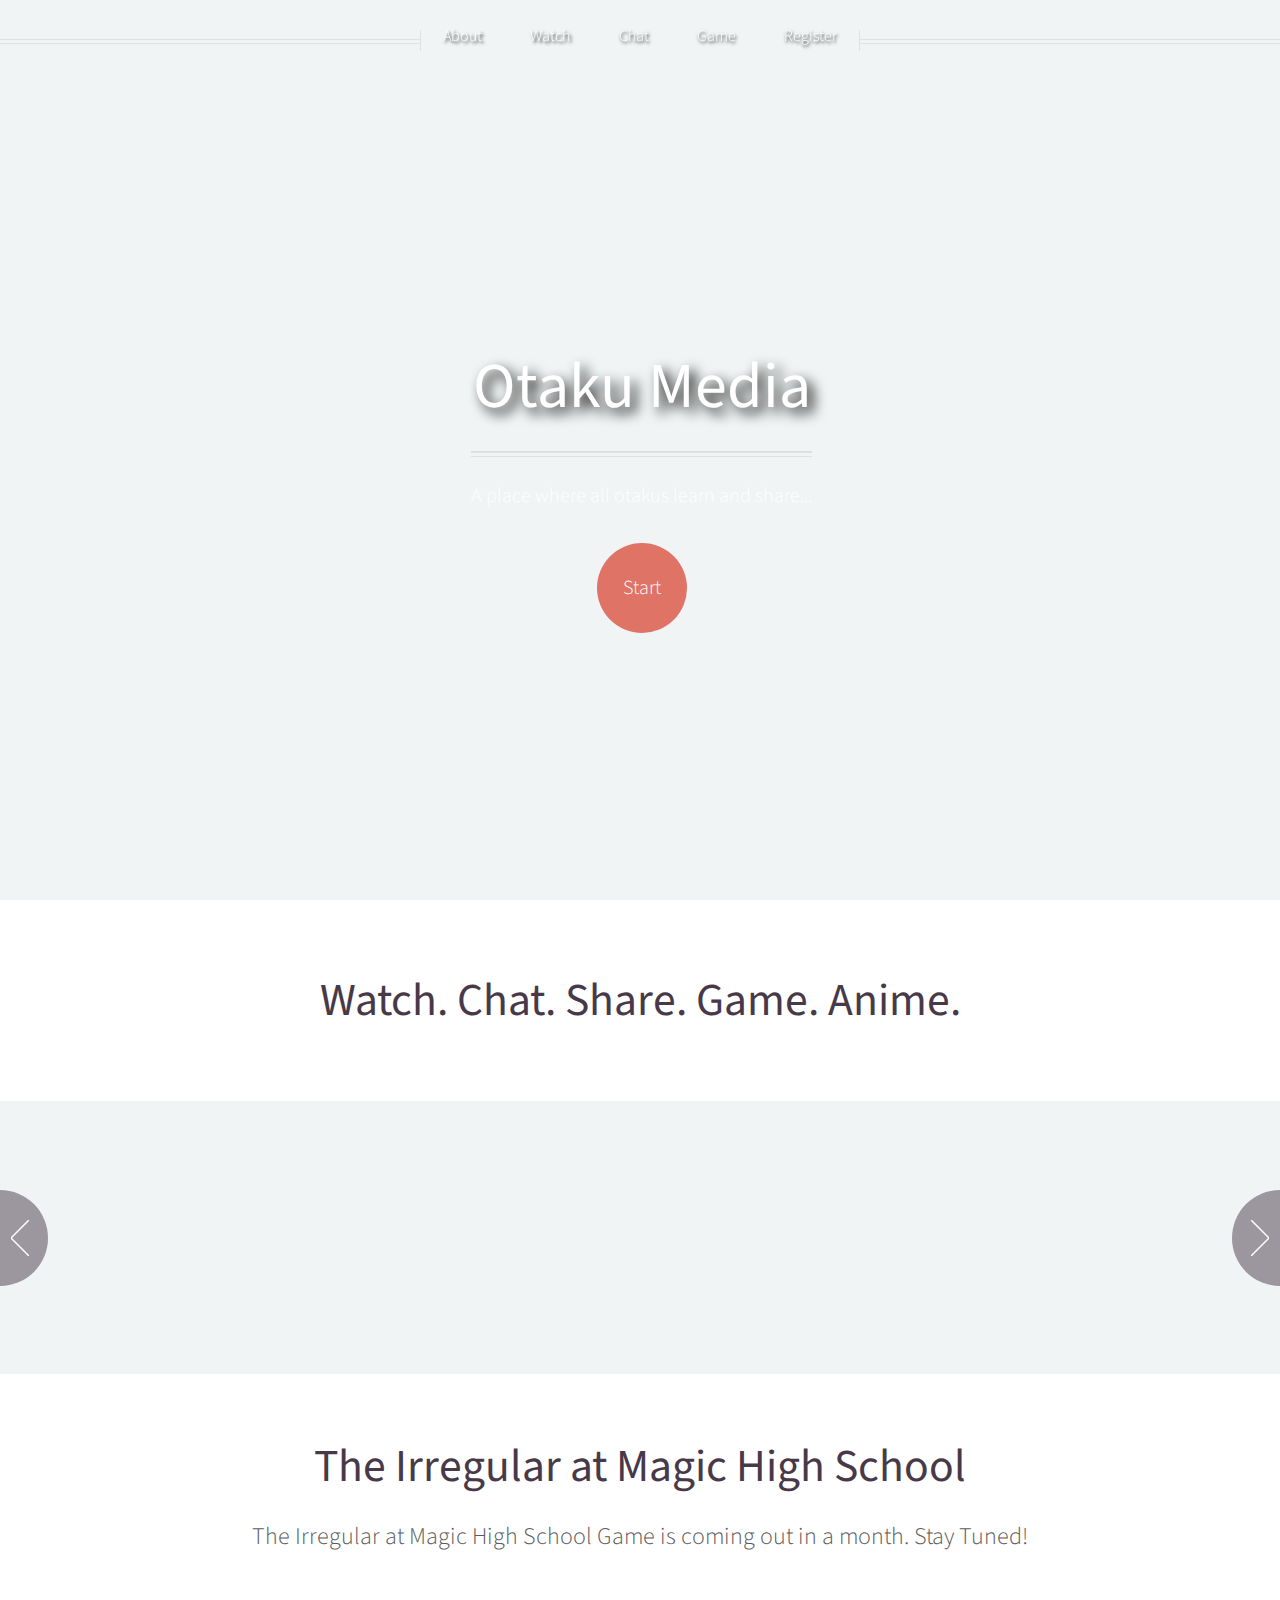
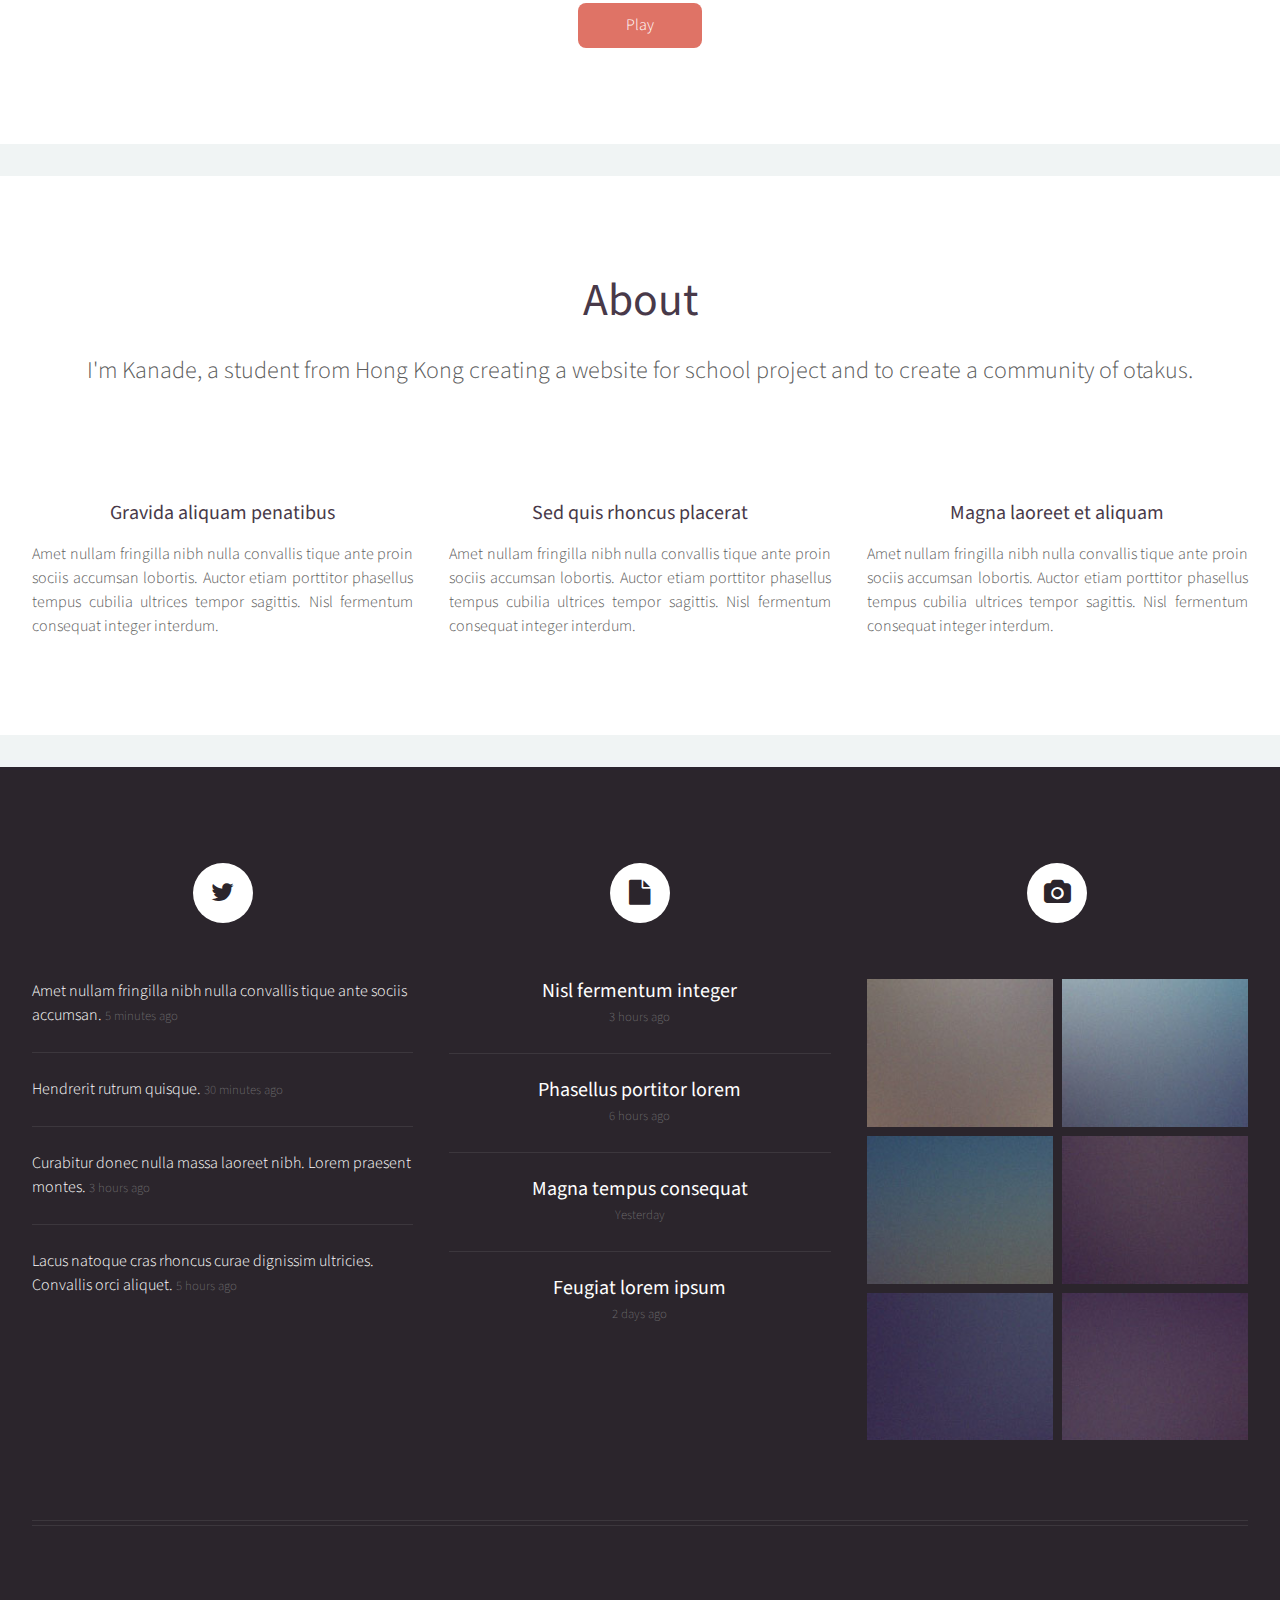
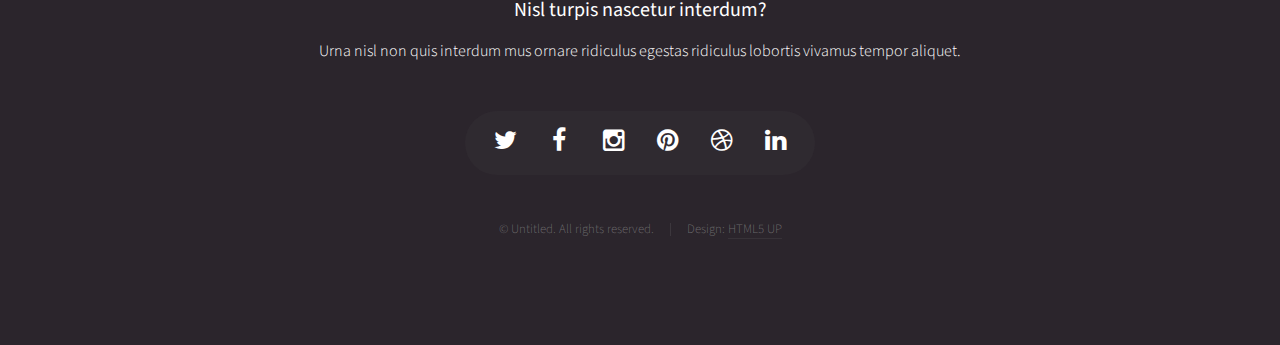
==== index.html @ 38228cf1 "change dropdown errors" ====
<!DOCTYPE HTML>
<!--
	Helios by HTML5 UP
	html5up.net | @n33co
	Free for personal and commercial use under the CCA 3.0 license (html5up.net/license)
-->
<html>
	<head>
		<title>Helios by HTML5 UP</title>
		<meta charset="utf-8" />
		<meta name="viewport" content="width=device-width, initial-scale=1" />
		<!--[if lte IE 8]><script src="assets/js/ie/html5shiv.js"></script><![endif]-->
		<link rel="stylesheet" href="assets/css/main.css" />
		<!--[if lte IE 8]><link rel="stylesheet" href="assets/css/ie8.css" /><![endif]-->
	</head>
	<body class="homepage">
		<div id="page-wrapper">

			<!-- Header -->
				<div id="header">

					<!-- Inner -->
						<div class="inner">
							<header>
								<h1><a href="index.html" id="logo">Otaku Media</a></h1>
								<hr />
								<p>A place where all otakus learn and share...</p>
							</header>
							<footer>
								<a href="#banner" class="button circled scrolly">Start</a>
							</footer>
						</div>

					<!-- Nav -->
						<nav id="nav">
							<ul>
							<li><a href ="Home-sidebar.html">About</a></li>
	
								<li>
									<a href="#">Watch</a>
									<ul>
										<li><a href="#">Action</a></li>
										<li><a href="#">Comedy/Slice of Life</a></li>
										<li><a href="#">Drama</a></li>
										<li><a href="#">Supernatural/Magic</a></li>
										<li><a href="#">Romance</a></li>
										<li>
											<a href="#">Others &hellip;</a>
											<ul>
												<li><a href="#">Mech/Millitary</a></li>
												<li><a href="#">Psychological</a></li>
												<li><a href="#">History</a></li>
											</ul>
										</li>
									</ul>
								</li>

								<li><a href="left-sidebar.html">Chat</a></li>
								<li><a href="right-sidebar.html">Game</a></li>
								<li><a href="no-sidebar.html">Register</a></li>

							</ul>
						</nav>

				</div>

			<!-- Banner -->
				<section id="banner">
					<header>
						<h2>Watch. Chat. Share. Game. Anime</strong>.</h2>
						
					</header>
				</section>

			<!-- Carousel -->
				<section class="carousel">
					<div class="reel">

						<article>
							<a href="#" class="image featured"><img src="http://static.comicvine.com/uploads/original/13/135592/4452075-6656200795-Konac.jpg" alt="" /></a>
							<header>
								<h3><a href="#">Misaka Mikoto</a></h3>
							</header>
							<p>A Misaka Mikoto vs. Kiyama Harumi</p>
						</article>

						<!--<article>
							<a href="#" class="image featured"><img src="images/pic02.jpg" alt="" /></a>
							<header>
								<h3><a href="#">...</a></h3>
							</header>
							<p>Commodo id natoque malesuada sollicitudin elit suscipit magna.</p>
						</article>!-->

						<article>
							<a href="#" class="image featured"><img src="http://nfswallpapers.com/wp-content/uploads/2015/08/Tatsuya-Shiba-Mahouka-Koukou-No-Rettousei-Wallpaper.jpg" alt="" /></a>
							<header>
								<h3><a href="#">Shiba Tatsuya</a></h3>
							</header>
							<p>Shiba Tatsuya vs. Ichijo Masaki Battle </p>
						</article>

						<article>
							<a href="#" class="image featured"><img src="http://img00.deviantart.net/5b09/i/2014/120/e/5/sora_no_game_no_life_wallpaper_by_reviathestarf-d7gmo58.png" alt="" /></a>
							<header>
								<h3><a href="#">Sora - No Game No Life </a></h3>
							</header>
							<p> No Game No Life Simulation </p>
						</article>

						<article>
							<a href="#" class="image featured"><img src="https://leafinmilo.files.wordpress.com/2015/03/10365504_1508378096044829_5306010420981829091_o.jpg" alt="" /></a>
							<header>
								<h3><a href="#">Shigatsu Wa Kimi No Uso</a></h3>
							</header>
							<p>Listen to the performances of Arima Kousei, Emi Igawa, Takeshi Aiza, and Miyazono Kaori. Enjoy!</p>
						</article>

						<article>
							<a href="#" class="http://modernwarnegro.com/wp-content/uploads/2015/01/problem_children_are_coming_from_another_world_aren_t_they_1.jpg" alt="" /></a>
							<header>
								<h3><a href="#">Problem Children Are Coming From Another World. Are They? </a></h3>
							</header>
							<p>Role Play here.</p>
						</article>

						<article>
							<a href="#" class="image featured"><img src="http://vignette1.wikia.nocookie.net/speciala/images/6/64/S.A.jpg/revision/latest?cb=20130415051256" alt="" /></a>
							<header>
								<h3><a href="#">Special A</a></h3>
							</header>
							<p>Special A Trivia, see who's in Special A!</p>
						</article>

						<article>
							<a href="#" class="image featured"><img src="http://currentdigitalmag.com/wp-content/uploads/sites/2/2015/09/assassination-classroom-kuro-sensei-dai-houimou-pv.jpg" alt="" /></a>
							<header>
								<h3><a href="#">Assassination Classroom</a></h3>
							</header>
							<p>See if you can assassinate Koro Sensei!</p>
						</article>

						<article>
							<a href="#" class="image featured"><img src="http://www.roadtovr.com/wp-content/uploads/2014/07/sword-art-online-oculus-rift-virtual-reality.jpeg" alt="" /></a>
							<header>
								<h3><a href=Sword Art Online</a></h3>
							</header>
							<p>Sword Art Online Simulation, coming soon!</p>
						</article>

						<article>
							<a href="#" class="image featured"><img src="https://s-media-cache-ak0.pinimg.com/736x/c9/4c/45/c94c45d4f2085ce4af8fcd340022285a.jpg" alt="" /></a>
							<header>
								<h3><a href="#">Charlotte, episode 13 has yet to come.</a></h3>
							</header>
							<p>Need Anime Recommendations?</p>
						</article>

					</div>
				</section>

			<!-- Main -->
				<div class="wrapper style2">

					<article id="main" class="container special">
						<a href="#" class="image featured"><img src="http://fanaru.com/the-irregular-at-magic-high-school/image/47761-the-irregular-at-magic-high-school-the-irregular-at-magic-high-school.jpg" alt="" /></a>
						<header>
							<h2><a href="#">The Irregular at Magic High School</a></h2>
							<p>
								The Irregular at Magic High School Game is coming out in a month. Stay Tuned!
							</p>
						</header>
						<!--img src="..."!-->
						<footer>
							<a href="#" class="button">Play</a>
						</footer>
					</article>

				</div>

			<!-- Features -->
				<div class="wrapper style1">

					<section id="features" class="container special">
						<header>
							<h2>About</h2>
							<p>I'm Kanade, a student from Hong Kong creating a website for school project and to create a community of otakus.</p>
						</header>
						<div class="row">
							<article class="4u 12u(mobile) special">
								<a href="#" class="image featured"><img src="http://static.comicvine.com/uploads/original/11114/111145484/4581943-5169627811-Kanad.jpg" alt="" /></a>
								<header>
									<h3><a href="#">Gravida aliquam penatibus</a></h3>
								</header>
								<p>
									Amet nullam fringilla nibh nulla convallis tique ante proin sociis accumsan lobortis. Auctor etiam
									porttitor phasellus tempus cubilia ultrices tempor sagittis. Nisl fermentum consequat integer interdum.
								</p>
							</article>
							<article class="4u 12u(mobile) special">
								<a href="#" class="image featured"><img src="https://s-media-cache-ak0.pinimg.com/736x/8f/68/19/8f681995843ae82209328f6349dcf86f.jpg" alt="" /></a>
								<header>
									<h3><a href="#">Sed quis rhoncus placerat</a></h3>
								</header>
								<p>
									Amet nullam fringilla nibh nulla convallis tique ante proin sociis accumsan lobortis. Auctor etiam
									porttitor phasellus tempus cubilia ultrices tempor sagittis. Nisl fermentum consequat integer interdum.
								</p>
							</article>
							<article class="4u 12u(mobile) special">
								<a href="#" class="image featured"><img src="http://img12.deviantart.net/c7fd/i/2014/178/f/0/shiro_no_game_no_life_by_orcaleon-d7o7flw.png" alt="" /></a>
								<header>
									<h3><a href="#">Magna laoreet et aliquam</a></h3>
								</header>
								<p>
									Amet nullam fringilla nibh nulla convallis tique ante proin sociis accumsan lobortis. Auctor etiam
									porttitor phasellus tempus cubilia ultrices tempor sagittis. Nisl fermentum consequat integer interdum.
								</p>
							</article>
						</div>
					</section>

				</div>

			<!-- Footer -->
				<div id="footer">
					<div class="container">
						<div class="row">

							<!-- Tweets -->
								<section class="4u 12u(mobile)">
									<header>
										<h2 class="icon fa-twitter circled"><span class="label">Tweets</span></h2>
									</header>
									<ul class="divided">
										<li>
											<article class="tweet">
												Amet nullam fringilla nibh nulla convallis tique ante sociis accumsan.
												<span class="timestamp">5 minutes ago</span>
											</article>
										</li>
										<li>
											<article class="tweet">
												Hendrerit rutrum quisque.
												<span class="timestamp">30 minutes ago</span>
											</article>
										</li>
										<li>
											<article class="tweet">
												Curabitur donec nulla massa laoreet nibh. Lorem praesent montes.
												<span class="timestamp">3 hours ago</span>
											</article>
										</li>
										<li>
											<article class="tweet">
												Lacus natoque cras rhoncus curae dignissim ultricies. Convallis orci aliquet.
												<span class="timestamp">5 hours ago</span>
											</article>
										</li>
									</ul>
								</section>

							<!-- Posts -->
								<section class="4u 12u(mobile)">
									<header>
										<h2 class="icon fa-file circled"><span class="label">Posts</span></h2>
									</header>
									<ul class="divided">
										<li>
											<article class="post stub">
												<header>
													<h3><a href="#">Nisl fermentum integer</a></h3>
												</header>
												<span class="timestamp">3 hours ago</span>
											</article>
										</li>
										<li>
											<article class="post stub">
												<header>
													<h3><a href="#">Phasellus portitor lorem</a></h3>
												</header>
												<span class="timestamp">6 hours ago</span>
											</article>
										</li>
										<li>
											<article class="post stub">
												<header>
													<h3><a href="#">Magna tempus consequat</a></h3>
												</header>
												<span class="timestamp">Yesterday</span>
											</article>
										</li>
										<li>
											<article class="post stub">
												<header>
													<h3><a href="#">Feugiat lorem ipsum</a></h3>
												</header>
												<span class="timestamp">2 days ago</span>
											</article>
										</li>
									</ul>
								</section>

							<!-- Photos -->
								<section class="4u 12u(mobile)">
									<header>
										<h2 class="icon fa-camera circled"><span class="label">Photos</span></h2>
									</header>
									<div class="row 25%">
										<div class="6u">
											<a href="#" class="image fit"><img src="images/pic10.jpg" alt="" /></a>
										</div>
										<div class="6u$">
											<a href="#" class="image fit"><img src="images/pic11.jpg" alt="" /></a>
										</div>
										<div class="6u">
											<a href="#" class="image fit"><img src="images/pic12.jpg" alt="" /></a>
										</div>
										<div class="6u$">
											<a href="#" class="image fit"><img src="images/pic13.jpg" alt="" /></a>
										</div>
										<div class="6u">
											<a href="#" class="image fit"><img src="images/pic14.jpg" alt="" /></a>
										</div>
										<div class="6u$">
											<a href="#" class="image fit"><img src="images/pic15.jpg" alt="" /></a>
										</div>
									</div>
								</section>

						</div>
						<hr />
						<div class="row">
							<div class="12u">

								<!-- Contact -->
									<section class="contact">
										<header>
											<h3>Nisl turpis nascetur interdum?</h3>
										</header>
										<p>Urna nisl non quis interdum mus ornare ridiculus egestas ridiculus lobortis vivamus tempor aliquet.</p>
										<ul class="icons">
											<li><a href="#" class="icon fa-twitter"><span class="label">Twitter</span></a></li>
											<li><a href="#" class="icon fa-facebook"><span class="label">Facebook</span></a></li>
											<li><a href="#" class="icon fa-instagram"><span class="label">Instagram</span></a></li>
											<li><a href="#" class="icon fa-pinterest"><span class="label">Pinterest</span></a></li>
											<li><a href="#" class="icon fa-dribbble"><span class="label">Dribbble</span></a></li>
											<li><a href="#" class="icon fa-linkedin"><span class="label">Linkedin</span></a></li>
										</ul>
									</section>

								<!-- Copyright -->
									<div class="copyright">
										<ul class="menu">
											<li>&copy; Untitled. All rights reserved.</li><li>Design: <a href="http://html5up.net">HTML5 UP</a></li>
										</ul>
									</div>

							</div>

						</div>
					</div>
				</div>

		</div>

		<!-- Scripts -->
			<script src="assets/js/jquery.min.js"></script>
			<script src="assets/js/jquery.dropotron.min.js"></script>
			<script src="assets/js/jquery.scrolly.min.js"></script>
			<script src="assets/js/jquery.onvisible.min.js"></script>
			<script src="assets/js/skel.min.js"></script>
			<script src="assets/js/util.js"></script>
			<!--[if lte IE 8]><script src="assets/js/ie/respond.min.js"></script><![endif]-->
			<script src="assets/js/main.js"></script>

	</body>
</html>
---- assets/css/main.css ----
@import url("http://fonts.googleapis.com/css?family=Source+Sans+Pro:300,300italic,400,400italic,600");
@import url("font-awesome.min.css");

/*
	Helios by HTML5 UP
	html5up.net | @n33co
	Free for personal and commercial use under the CCA 3.0 license (html5up.net/license)
*/

/* Reset */

	html, body, div, span, applet, object, iframe, h1, h2, h3, h4, h5, h6, p, blockquote, pre, a, abbr, acronym, address, big, cite, code, del, dfn, em, img, ins, kbd, q, s, samp, small, strike, strong, sub, sup, tt, var, b, u, i, center, dl, dt, dd, ol, ul, li, fieldset, form, label, legend, table, caption, tbody, tfoot, thead, tr, th, td, article, aside, canvas, details, embed, figure, figcaption, footer, header, hgroup, menu, nav, output, ruby, section, summary, time, mark, audio, video {
		margin: 0;
		padding: 0;
		border: 0;
		font-size: 100%;
		font: inherit;
		vertical-align: baseline;
		}

		p:first-child{
			text-shadow: black 0.1em 0.1em 0.2em;
		}

		h1 {
		color: white; 
		text-shadow: black 0.1em 0.1em 0.2em;
		}

	#banner {
		text-shadow:none;
	}

	article, aside, details, figcaption, figure, footer, header, hgroup, menu, nav, section {
		display: block;
		z-index: 1;
	}

	body {
		line-height: 1;
	}

	ol, ul {
		list-style: none;
	}

	blockquote, q {
		quotes: none;
	}

	blockquote:before, blockquote:after, q:before, q:after {
		content: '';
		content: none;
	}

	table {
		border-collapse: collapse;
		border-spacing: 0;
	}

	body {
		-webkit-text-size-adjust: none;
	}

/* Box Model */

	*, *:before, *:after {
		-moz-box-sizing: border-box;
		-webkit-box-sizing: border-box;
		box-sizing: border-box;
	}

/* Containers */

	.container {
		margin-left: auto;
		margin-right: auto;
	}

	.container.\31 25\25 {
		width: 100%;
		max-width: 1750px;
		min-width: 1400px;
	}

	.container.\37 5\25 {
		width: 1050px;
	}

	.container.\35 0\25 {
		width: 700px;
	}

	.container.\32 5\25 {
		width: 350px;
	}

	.container {
		width: 1400px;
	}

	@media screen and (max-width: 1680px) {

		.container.\31 25\25 {
			width: 100%;
			max-width: 1500px;
			min-width: 1200px;
		}

		.container.\37 5\25 {
			width: 900px;
		}

		.container.\35 0\25 {
			width: 600px;
		}

		.container.\32 5\25 {
			width: 300px;
		}

		.container {
			width: 1200px;
		}

	}

	@media screen and (max-width: 1280px) {

		.container.\31 25\25 {
			width: 100%;
			max-width: 125%;
			min-width: 100%;
		}

		.container.\37 5\25 {
			width: 75%;
		}

		.container.\35 0\25 {
			width: 50%;
		}

		.container.\32 5\25 {
			width: 25%;
		}

		.container {
			width: 100%;
		}

	}

	@media screen and (max-width: 960px) {

		.container.\31 25\25 {
			width: 100%;
			max-width: 125%;
			min-width: 100%;
		}

		.container.\37 5\25 {
			width: 75%;
		}

		.container.\35 0\25 {
			width: 50%;
		}

		.container.\32 5\25 {
			width: 25%;
		}

		.container {
			width: 100%;
		}

	}

	@media screen and (max-width: 840px) {

		.container.\31 25\25 {
			width: 100%;
			max-width: 125%;
			min-width: 100%;
		}

		.container.\37 5\25 {
			width: 75%;
		}

		.container.\35 0\25 {
			width: 50%;
		}

		.container.\32 5\25 {
			width: 25%;
		}

		.container {
			width: 100% !important;
		}

	}

	@media screen and (max-width: 736px) {

		.container.\31 25\25 {
			width: 100%;
			max-width: 125%;
			min-width: 100%;
		}

		.container.\37 5\25 {
			width: 75%;
		}

		.container.\35 0\25 {
			width: 50%;
		}

		.container.\32 5\25 {
			width: 25%;
		}

		.container {
			width: 100% !important;
		}

	}

/* Grid */

	.row {
		border-bottom: solid 1px transparent;
		-moz-box-sizing: border-box;
		-webkit-box-sizing: border-box;
		box-sizing: border-box;
	}

	.row > * {
		float: left;
		-moz-box-sizing: border-box;
		-webkit-box-sizing: border-box;
		box-sizing: border-box;
	}

	.row:after, .row:before {
		content: '';
		display: block;
		clear: both;
		height: 0;
	}

	.row.uniform > * > :first-child {
		margin-top: 0;
	}

	.row.uniform > * > :last-child {
		margin-bottom: 0;
	}

	.row.\30 \25 > * {
		padding: 0px 0 0 0px;
	}

	.row.\30 \25 {
		margin: 0px 0 -1px 0px;
	}

	.row.uniform.\30 \25 > * {
		padding: 0px 0 0 0px;
	}

	.row.uniform.\30 \25 {
		margin: 0px 0 -1px 0px;
	}

	.row > * {
		padding: 48px 0 0 48px;
	}

	.row {
		margin: -48px 0 -1px -48px;
	}

	.row.uniform > * {
		padding: 48px 0 0 48px;
	}

	.row.uniform {
		margin: -48px 0 -1px -48px;
	}

	.row.\32 00\25 > * {
		padding: 96px 0 0 96px;
	}

	.row.\32 00\25 {
		margin: -96px 0 -1px -96px;
	}

	.row.uniform.\32 00\25 > * {
		padding: 96px 0 0 96px;
	}

	.row.uniform.\32 00\25 {
		margin: -96px 0 -1px -96px;
	}

	.row.\31 50\25 > * {
		padding: 72px 0 0 72px;
	}

	.row.\31 50\25 {
		margin: -72px 0 -1px -72px;
	}

	.row.uniform.\31 50\25 > * {
		padding: 72px 0 0 72px;
	}

	.row.uniform.\31 50\25 {
		margin: -72px 0 -1px -72px;
	}

	.row.\35 0\25 > * {
		padding: 24px 0 0 24px;
	}

	.row.\35 0\25 {
		margin: -24px 0 -1px -24px;
	}

	.row.uniform.\35 0\25 > * {
		padding: 24px 0 0 24px;
	}

	.row.uniform.\35 0\25 {
		margin: -24px 0 -1px -24px;
	}

	.row.\32 5\25 > * {
		padding: 12px 0 0 12px;
	}

	.row.\32 5\25 {
		margin: -12px 0 -1px -12px;
	}

	.row.uniform.\32 5\25 > * {
		padding: 12px 0 0 12px;
	}

	.row.uniform.\32 5\25 {
		margin: -12px 0 -1px -12px;
	}

	.\31 2u, .\31 2u\24 {
		width: 100%;
		clear: none;
		margin-left: 0;
	}

	.\31 1u, .\31 1u\24 {
		width: 91.6666666667%;
		clear: none;
		margin-left: 0;
	}

	.\31 0u, .\31 0u\24 {
		width: 83.3333333333%;
		clear: none;
		margin-left: 0;
	}

	.\39 u, .\39 u\24 {
		width: 75%;
		clear: none;
		margin-left: 0;
	}

	.\38 u, .\38 u\24 {
		width: 66.6666666667%;
		clear: none;
		margin-left: 0;
	}

	.\37 u, .\37 u\24 {
		width: 58.3333333333%;
		clear: none;
		margin-left: 0;
	}

	.\36 u, .\36 u\24 {
		width: 50%;
		clear: none;
		margin-left: 0;
	}

	.\35 u, .\35 u\24 {
		width: 41.6666666667%;
		clear: none;
		margin-left: 0;
	}

	.\34 u, .\34 u\24 {
		width: 33.3333333333%;
		clear: none;
		margin-left: 0;
	}

	.\33 u, .\33 u\24 {
		width: 25%;
		clear: none;
		margin-left: 0;
	}

	.\32 u, .\32 u\24 {
		width: 16.6666666667%;
		clear: none;
		margin-left: 0;
	}

	.\31 u, .\31 u\24 {
		width: 8.3333333333%;
		clear: none;
		margin-left: 0;
	}

	.\31 2u\24 + *,
	.\31 1u\24 + *,
	.\31 0u\24 + *,
	.\39 u\24 + *,
	.\38 u\24 + *,
	.\37 u\24 + *,
	.\36 u\24 + *,
	.\35 u\24 + *,
	.\34 u\24 + *,
	.\33 u\24 + *,
	.\32 u\24 + *,
	.\31 u\24 + * {
		clear: left;
	}

	.\-11u {
		margin-left: 91.66667%;
	}

	.\-10u {
		margin-left: 83.33333%;
	}

	.\-9u {
		margin-left: 75%;
	}

	.\-8u {
		margin-left: 66.66667%;
	}

	.\-7u {
		margin-left: 58.33333%;
	}

	.\-6u {
		margin-left: 50%;
	}

	.\-5u {
		margin-left: 41.66667%;
	}

	.\-4u {
		margin-left: 33.33333%;
	}

	.\-3u {
		margin-left: 25%;
	}

	.\-2u {
		margin-left: 16.66667%;
	}

	.\-1u {
		margin-left: 8.33333%;
	}

	@media screen and (max-width: 1680px) {

		.row > * {
			padding: 48px 0 0 48px;
		}

		.row {
			margin: -48px 0 -1px -48px;
		}

		.row.uniform > * {
			padding: 48px 0 0 48px;
		}

		.row.uniform {
			margin: -48px 0 -1px -48px;
		}

		.row.\32 00\25 > * {
			padding: 96px 0 0 96px;
		}

		.row.\32 00\25 {
			margin: -96px 0 -1px -96px;
		}

		.row.uniform.\32 00\25 > * {
			padding: 96px 0 0 96px;
		}

		.row.uniform.\32 00\25 {
			margin: -96px 0 -1px -96px;
		}

		.row.\31 50\25 > * {
			padding: 72px 0 0 72px;
		}

		.row.\31 50\25 {
			margin: -72px 0 -1px -72px;
		}

		.row.uniform.\31 50\25 > * {
			padding: 72px 0 0 72px;
		}

		.row.uniform.\31 50\25 {
			margin: -72px 0 -1px -72px;
		}

		.row.\35 0\25 > * {
			padding: 24px 0 0 24px;
		}

		.row.\35 0\25 {
			margin: -24px 0 -1px -24px;
		}

		.row.uniform.\35 0\25 > * {
			padding: 24px 0 0 24px;
		}

		.row.uniform.\35 0\25 {
			margin: -24px 0 -1px -24px;
		}

		.row.\32 5\25 > * {
			padding: 12px 0 0 12px;
		}

		.row.\32 5\25 {
			margin: -12px 0 -1px -12px;
		}

		.row.uniform.\32 5\25 > * {
			padding: 12px 0 0 12px;
		}

		.row.uniform.\32 5\25 {
			margin: -12px 0 -1px -12px;
		}

		.\31 2u\28wide\29, .\31 2u\24\28wide\29 {
			width: 100%;
			clear: none;
			margin-left: 0;
		}

		.\31 1u\28wide\29, .\31 1u\24\28wide\29 {
			width: 91.6666666667%;
			clear: none;
			margin-left: 0;
		}

		.\31 0u\28wide\29, .\31 0u\24\28wide\29 {
			width: 83.3333333333%;
			clear: none;
			margin-left: 0;
		}

		.\39 u\28wide\29, .\39 u\24\28wide\29 {
			width: 75%;
			clear: none;
			margin-left: 0;
		}

		.\38 u\28wide\29, .\38 u\24\28wide\29 {
			width: 66.6666666667%;
			clear: none;
			margin-left: 0;
		}

		.\37 u\28wide\29, .\37 u\24\28wide\29 {
			width: 58.3333333333%;
			clear: none;
			margin-left: 0;
		}

		.\36 u\28wide\29, .\36 u\24\28wide\29 {
			width: 50%;
			clear: none;
			margin-left: 0;
		}

		.\35 u\28wide\29, .\35 u\24\28wide\29 {
			width: 41.6666666667%;
			clear: none;
			margin-left: 0;
		}

		.\34 u\28wide\29, .\34 u\24\28wide\29 {
			width: 33.3333333333%;
			clear: none;
			margin-left: 0;
		}

		.\33 u\28wide\29, .\33 u\24\28wide\29 {
			width: 25%;
			clear: none;
			margin-left: 0;
		}

		.\32 u\28wide\29, .\32 u\24\28wide\29 {
			width: 16.6666666667%;
			clear: none;
			margin-left: 0;
		}

		.\31 u\28wide\29, .\31 u\24\28wide\29 {
			width: 8.3333333333%;
			clear: none;
			margin-left: 0;
		}

		.\31 2u\24\28wide\29 + *,
		.\31 1u\24\28wide\29 + *,
		.\31 0u\24\28wide\29 + *,
		.\39 u\24\28wide\29 + *,
		.\38 u\24\28wide\29 + *,
		.\37 u\24\28wide\29 + *,
		.\36 u\24\28wide\29 + *,
		.\35 u\24\28wide\29 + *,
		.\34 u\24\28wide\29 + *,
		.\33 u\24\28wide\29 + *,
		.\32 u\24\28wide\29 + *,
		.\31 u\24\28wide\29 + * {
			clear: left;
		}

		.\-11u\28wide\29 {
			margin-left: 91.66667%;
		}

		.\-10u\28wide\29 {
			margin-left: 83.33333%;
		}

		.\-9u\28wide\29 {
			margin-left: 75%;
		}

		.\-8u\28wide\29 {
			margin-left: 66.66667%;
		}

		.\-7u\28wide\29 {
			margin-left: 58.33333%;
		}

		.\-6u\28wide\29 {
			margin-left: 50%;
		}

		.\-5u\28wide\29 {
			margin-left: 41.66667%;
		}

		.\-4u\28wide\29 {
			margin-left: 33.33333%;
		}

		.\-3u\28wide\29 {
			margin-left: 25%;
		}

		.\-2u\28wide\29 {
			margin-left: 16.66667%;
		}

		.\-1u\28wide\29 {
			margin-left: 8.33333%;
		}

	}

	@media screen and (max-width: 1280px) {

		.row > * {
			padding: 36px 0 0 36px;
		}

		.row {
			margin: -36px 0 -1px -36px;
		}

		.row.uniform > * {
			padding: 36px 0 0 36px;
		}

		.row.uniform {
			margin: -36px 0 -1px -36px;
		}

		.row.\32 00\25 > * {
			padding: 72px 0 0 72px;
		}

		.row.\32 00\25 {
			margin: -72px 0 -1px -72px;
		}

		.row.uniform.\32 00\25 > * {
			padding: 72px 0 0 72px;
		}

		.row.uniform.\32 00\25 {
			margin: -72px 0 -1px -72px;
		}

		.row.\31 50\25 > * {
			padding: 54px 0 0 54px;
		}

		.row.\31 50\25 {
			margin: -54px 0 -1px -54px;
		}

		.row.uniform.\31 50\25 > * {
			padding: 54px 0 0 54px;
		}

		.row.uniform.\31 50\25 {
			margin: -54px 0 -1px -54px;
		}

		.row.\35 0\25 > * {
			padding: 18px 0 0 18px;
		}

		.row.\35 0\25 {
			margin: -18px 0 -1px -18px;
		}

		.row.uniform.\35 0\25 > * {
			padding: 18px 0 0 18px;
		}

		.row.uniform.\35 0\25 {
			margin: -18px 0 -1px -18px;
		}

		.row.\32 5\25 > * {
			padding: 9px 0 0 9px;
		}

		.row.\32 5\25 {
			margin: -9px 0 -1px -9px;
		}

		.row.uniform.\32 5\25 > * {
			padding: 9px 0 0 9px;
		}

		.row.uniform.\32 5\25 {
			margin: -9px 0 -1px -9px;
		}

		.\31 2u\28normal\29, .\31 2u\24\28normal\29 {
			width: 100%;
			clear: none;
			margin-left: 0;
		}

		.\31 1u\28normal\29, .\31 1u\24\28normal\29 {
			width: 91.6666666667%;
			clear: none;
			margin-left: 0;
		}

		.\31 0u\28normal\29, .\31 0u\24\28normal\29 {
			width: 83.3333333333%;
			clear: none;
			margin-left: 0;
		}

		.\39 u\28normal\29, .\39 u\24\28normal\29 {
			width: 75%;
			clear: none;
			margin-left: 0;
		}

		.\38 u\28normal\29, .\38 u\24\28normal\29 {
			width: 66.6666666667%;
			clear: none;
			margin-left: 0;
		}

		.\37 u\28normal\29, .\37 u\24\28normal\29 {
			width: 58.3333333333%;
			clear: none;
			margin-left: 0;
		}

		.\36 u\28normal\29, .\36 u\24\28normal\29 {
			width: 50%;
			clear: none;
			margin-left: 0;
		}

		.\35 u\28normal\29, .\35 u\24\28normal\29 {
			width: 41.6666666667%;
			clear: none;
			margin-left: 0;
		}

		.\34 u\28normal\29, .\34 u\24\28normal\29 {
			width: 33.3333333333%;
			clear: none;
			margin-left: 0;
		}

		.\33 u\28normal\29, .\33 u\24\28normal\29 {
			width: 25%;
			clear: none;
			margin-left: 0;
		}

		.\32 u\28normal\29, .\32 u\24\28normal\29 {
			width: 16.6666666667%;
			clear: none;
			margin-left: 0;
		}

		.\31 u\28normal\29, .\31 u\24\28normal\29 {
			width: 8.3333333333%;
			clear: none;
			margin-left: 0;
		}

		.\31 2u\24\28normal\29 + *,
		.\31 1u\24\28normal\29 + *,
		.\31 0u\24\28normal\29 + *,
		.\39 u\24\28normal\29 + *,
		.\38 u\24\28normal\29 + *,
		.\37 u\24\28normal\29 + *,
		.\36 u\24\28normal\29 + *,
		.\35 u\24\28normal\29 + *,
		.\34 u\24\28normal\29 + *,
		.\33 u\24\28normal\29 + *,
		.\32 u\24\28normal\29 + *,
		.\31 u\24\28normal\29 + * {
			clear: left;
		}

		.\-11u\28normal\29 {
			margin-left: 91.66667%;
		}

		.\-10u\28normal\29 {
			margin-left: 83.33333%;
		}

		.\-9u\28normal\29 {
			margin-left: 75%;
		}

		.\-8u\28normal\29 {
			margin-left: 66.66667%;
		}

		.\-7u\28normal\29 {
			margin-left: 58.33333%;
		}

		.\-6u\28normal\29 {
			margin-left: 50%;
		}

		.\-5u\28normal\29 {
			margin-left: 41.66667%;
		}

		.\-4u\28normal\29 {
			margin-left: 33.33333%;
		}

		.\-3u\28normal\29 {
			margin-left: 25%;
		}

		.\-2u\28normal\29 {
			margin-left: 16.66667%;
		}

		.\-1u\28normal\29 {
			margin-left: 8.33333%;
		}

	}

	@media screen and (max-width: 960px) {

		.row > * {
			padding: 32px 0 0 32px;
		}

		.row {
			margin: -32px 0 -1px -32px;
		}

		.row.uniform > * {
			padding: 32px 0 0 32px;
		}

		.row.uniform {
			margin: -32px 0 -1px -32px;
		}

		.row.\32 00\25 > * {
			padding: 64px 0 0 64px;
		}

		.row.\32 00\25 {
			margin: -64px 0 -1px -64px;
		}

		.row.uniform.\32 00\25 > * {
			padding: 64px 0 0 64px;
		}

		.row.uniform.\32 00\25 {
			margin: -64px 0 -1px -64px;
		}

		.row.\31 50\25 > * {
			padding: 48px 0 0 48px;
		}

		.row.\31 50\25 {
			margin: -48px 0 -1px -48px;
		}

		.row.uniform.\31 50\25 > * {
			padding: 48px 0 0 48px;
		}

		.row.uniform.\31 50\25 {
			margin: -48px 0 -1px -48px;
		}

		.row.\35 0\25 > * {
			padding: 16px 0 0 16px;
		}

		.row.\35 0\25 {
			margin: -16px 0 -1px -16px;
		}

		.row.uniform.\35 0\25 > * {
			padding: 16px 0 0 16px;
		}

		.row.uniform.\35 0\25 {
			margin: -16px 0 -1px -16px;
		}

		.row.\32 5\25 > * {
			padding: 8px 0 0 8px;
		}

		.row.\32 5\25 {
			margin: -8px 0 -1px -8px;
		}

		.row.uniform.\32 5\25 > * {
			padding: 8px 0 0 8px;
		}

		.row.uniform.\32 5\25 {
			margin: -8px 0 -1px -8px;
		}

		.\31 2u\28narrow\29, .\31 2u\24\28narrow\29 {
			width: 100%;
			clear: none;
			margin-left: 0;
		}

		.\31 1u\28narrow\29, .\31 1u\24\28narrow\29 {
			width: 91.6666666667%;
			clear: none;
			margin-left: 0;
		}

		.\31 0u\28narrow\29, .\31 0u\24\28narrow\29 {
			width: 83.3333333333%;
			clear: none;
			margin-left: 0;
		}

		.\39 u\28narrow\29, .\39 u\24\28narrow\29 {
			width: 75%;
			clear: none;
			margin-left: 0;
		}

		.\38 u\28narrow\29, .\38 u\24\28narrow\29 {
			width: 66.6666666667%;
			clear: none;
			margin-left: 0;
		}

		.\37 u\28narrow\29, .\37 u\24\28narrow\29 {
			width: 58.3333333333%;
			clear: none;
			margin-left: 0;
		}

		.\36 u\28narrow\29, .\36 u\24\28narrow\29 {
			width: 50%;
			clear: none;
			margin-left: 0;
		}

		.\35 u\28narrow\29, .\35 u\24\28narrow\29 {
			width: 41.6666666667%;
			clear: none;
			margin-left: 0;
		}

		.\34 u\28narrow\29, .\34 u\24\28narrow\29 {
			width: 33.3333333333%;
			clear: none;
			margin-left: 0;
		}

		.\33 u\28narrow\29, .\33 u\24\28narrow\29 {
			width: 25%;
			clear: none;
			margin-left: 0;
		}

		.\32 u\28narrow\29, .\32 u\24\28narrow\29 {
			width: 16.6666666667%;
			clear: none;
			margin-left: 0;
		}

		.\31 u\28narrow\29, .\31 u\24\28narrow\29 {
			width: 8.3333333333%;
			clear: none;
			margin-left: 0;
		}

		.\31 2u\24\28narrow\29 + *,
		.\31 1u\24\28narrow\29 + *,
		.\31 0u\24\28narrow\29 + *,
		.\39 u\24\28narrow\29 + *,
		.\38 u\24\28narrow\29 + *,
		.\37 u\24\28narrow\29 + *,
		.\36 u\24\28narrow\29 + *,
		.\35 u\24\28narrow\29 + *,
		.\34 u\24\28narrow\29 + *,
		.\33 u\24\28narrow\29 + *,
		.\32 u\24\28narrow\29 + *,
		.\31 u\24\28narrow\29 + * {
			clear: left;
		}

		.\-11u\28narrow\29 {
			margin-left: 91.66667%;
		}

		.\-10u\28narrow\29 {
			margin-left: 83.33333%;
		}

		.\-9u\28narrow\29 {
			margin-left: 75%;
		}

		.\-8u\28narrow\29 {
			margin-left: 66.66667%;
		}

		.\-7u\28narrow\29 {
			margin-left: 58.33333%;
		}

		.\-6u\28narrow\29 {
			margin-left: 50%;
		}

		.\-5u\28narrow\29 {
			margin-left: 41.66667%;
		}

		.\-4u\28narrow\29 {
			margin-left: 33.33333%;
		}

		.\-3u\28narrow\29 {
			margin-left: 25%;
		}

		.\-2u\28narrow\29 {
			margin-left: 16.66667%;
		}

		.\-1u\28narrow\29 {
			margin-left: 8.33333%;
		}

	}

	@media screen and (max-width: 840px) {

		.row > * {
			padding: 32px 0 0 32px;
		}

		.row {
			margin: -32px 0 -1px -32px;
		}

		.row.uniform > * {
			padding: 32px 0 0 32px;
		}

		.row.uniform {
			margin: -32px 0 -1px -32px;
		}

		.row.\32 00\25 > * {
			padding: 64px 0 0 64px;
		}

		.row.\32 00\25 {
			margin: -64px 0 -1px -64px;
		}

		.row.uniform.\32 00\25 > * {
			padding: 64px 0 0 64px;
		}

		.row.uniform.\32 00\25 {
			margin: -64px 0 -1px -64px;
		}

		.row.\31 50\25 > * {
			padding: 48px 0 0 48px;
		}

		.row.\31 50\25 {
			margin: -48px 0 -1px -48px;
		}

		.row.uniform.\31 50\25 > * {
			padding: 48px 0 0 48px;
		}

		.row.uniform.\31 50\25 {
			margin: -48px 0 -1px -48px;
		}

		.row.\35 0\25 > * {
			padding: 16px 0 0 16px;
		}

		.row.\35 0\25 {
			margin: -16px 0 -1px -16px;
		}

		.row.uniform.\35 0\25 > * {
			padding: 16px 0 0 16px;
		}

		.row.uniform.\35 0\25 {
			margin: -16px 0 -1px -16px;
		}

		.row.\32 5\25 > * {
			padding: 8px 0 0 8px;
		}

		.row.\32 5\25 {
			margin: -8px 0 -1px -8px;
		}

		.row.uniform.\32 5\25 > * {
			padding: 8px 0 0 8px;
		}

		.row.uniform.\32 5\25 {
			margin: -8px 0 -1px -8px;
		}

		.\31 2u\28narrower\29, .\31 2u\24\28narrower\29 {
			width: 100%;
			clear: none;
			margin-left: 0;
		}

		.\31 1u\28narrower\29, .\31 1u\24\28narrower\29 {
			width: 91.6666666667%;
			clear: none;
			margin-left: 0;
		}

		.\31 0u\28narrower\29, .\31 0u\24\28narrower\29 {
			width: 83.3333333333%;
			clear: none;
			margin-left: 0;
		}

		.\39 u\28narrower\29, .\39 u\24\28narrower\29 {
			width: 75%;
			clear: none;
			margin-left: 0;
		}

		.\38 u\28narrower\29, .\38 u\24\28narrower\29 {
			width: 66.6666666667%;
			clear: none;
			margin-left: 0;
		}

		.\37 u\28narrower\29, .\37 u\24\28narrower\29 {
			width: 58.3333333333%;
			clear: none;
			margin-left: 0;
		}

		.\36 u\28narrower\29, .\36 u\24\28narrower\29 {
			width: 50%;
			clear: none;
			margin-left: 0;
		}

		.\35 u\28narrower\29, .\35 u\24\28narrower\29 {
			width: 41.6666666667%;
			clear: none;
			margin-left: 0;
		}

		.\34 u\28narrower\29, .\34 u\24\28narrower\29 {
			width: 33.3333333333%;
			clear: none;
			margin-left: 0;
		}

		.\33 u\28narrower\29, .\33 u\24\28narrower\29 {
			width: 25%;
			clear: none;
			margin-left: 0;
		}

		.\32 u\28narrower\29, .\32 u\24\28narrower\29 {
			width: 16.6666666667%;
			clear: none;
			margin-left: 0;
		}

		.\31 u\28narrower\29, .\31 u\24\28narrower\29 {
			width: 8.3333333333%;
			clear: none;
			margin-left: 0;
		}

		.\31 2u\24\28narrower\29 + *,
		.\31 1u\24\28narrower\29 + *,
		.\31 0u\24\28narrower\29 + *,
		.\39 u\24\28narrower\29 + *,
		.\38 u\24\28narrower\29 + *,
		.\37 u\24\28narrower\29 + *,
		.\36 u\24\28narrower\29 + *,
		.\35 u\24\28narrower\29 + *,
		.\34 u\24\28narrower\29 + *,
		.\33 u\24\28narrower\29 + *,
		.\32 u\24\28narrower\29 + *,
		.\31 u\24\28narrower\29 + * {
			clear: left;
		}

		.\-11u\28narrower\29 {
			margin-left: 91.66667%;
		}

		.\-10u\28narrower\29 {
			margin-left: 83.33333%;
		}

		.\-9u\28narrower\29 {
			margin-left: 75%;
		}

		.\-8u\28narrower\29 {
			margin-left: 66.66667%;
		}

		.\-7u\28narrower\29 {
			margin-left: 58.33333%;
		}

		.\-6u\28narrower\29 {
			margin-left: 50%;
		}

		.\-5u\28narrower\29 {
			margin-left: 41.66667%;
		}

		.\-4u\28narrower\29 {
			margin-left: 33.33333%;
		}

		.\-3u\28narrower\29 {
			margin-left: 25%;
		}

		.\-2u\28narrower\29 {
			margin-left: 16.66667%;
		}

		.\-1u\28narrower\29 {
			margin-left: 8.33333%;
		}

	}

	@media screen and (max-width: 736px) {

		.row > * {
			padding: 20px 0 0 20px;
		}

		.row {
			margin: -20px 0 -1px -20px;
		}

		.row.uniform > * {
			padding: 20px 0 0 20px;
		}

		.row.uniform {
			margin: -20px 0 -1px -20px;
		}

		.row.\32 00\25 > * {
			padding: 40px 0 0 40px;
		}

		.row.\32 00\25 {
			margin: -40px 0 -1px -40px;
		}

		.row.uniform.\32 00\25 > * {
			padding: 40px 0 0 40px;
		}

		.row.uniform.\32 00\25 {
			margin: -40px 0 -1px -40px;
		}

		.row.\31 50\25 > * {
			padding: 30px 0 0 30px;
		}

		.row.\31 50\25 {
			margin: -30px 0 -1px -30px;
		}

		.row.uniform.\31 50\25 > * {
			padding: 30px 0 0 30px;
		}

		.row.uniform.\31 50\25 {
			margin: -30px 0 -1px -30px;
		}

		.row.\35 0\25 > * {
			padding: 10px 0 0 10px;
		}

		.row.\35 0\25 {
			margin: -10px 0 -1px -10px;
		}

		.row.uniform.\35 0\25 > * {
			padding: 10px 0 0 10px;
		}

		.row.uniform.\35 0\25 {
			margin: -10px 0 -1px -10px;
		}

		.row.\32 5\25 > * {
			padding: 5px 0 0 5px;
		}

		.row.\32 5\25 {
			margin: -5px 0 -1px -5px;
		}

		.row.uniform.\32 5\25 > * {
			padding: 5px 0 0 5px;
		}

		.row.uniform.\32 5\25 {
			margin: -5px 0 -1px -5px;
		}

		.\31 2u\28mobile\29, .\31 2u\24\28mobile\29 {
			width: 100%;
			clear: none;
			margin-left: 0;
		}

		.\31 1u\28mobile\29, .\31 1u\24\28mobile\29 {
			width: 91.6666666667%;
			clear: none;
			margin-left: 0;
		}

		.\31 0u\28mobile\29, .\31 0u\24\28mobile\29 {
			width: 83.3333333333%;
			clear: none;
			margin-left: 0;
		}

		.\39 u\28mobile\29, .\39 u\24\28mobile\29 {
			width: 75%;
			clear: none;
			margin-left: 0;
		}

		.\38 u\28mobile\29, .\38 u\24\28mobile\29 {
			width: 66.6666666667%;
			clear: none;
			margin-left: 0;
		}

		.\37 u\28mobile\29, .\37 u\24\28mobile\29 {
			width: 58.3333333333%;
			clear: none;
			margin-left: 0;
		}

		.\36 u\28mobile\29, .\36 u\24\28mobile\29 {
			width: 50%;
			clear: none;
			margin-left: 0;
		}

		.\35 u\28mobile\29, .\35 u\24\28mobile\29 {
			width: 41.6666666667%;
			clear: none;
			margin-left: 0;
		}

		.\34 u\28mobile\29, .\34 u\24\28mobile\29 {
			width: 33.3333333333%;
			clear: none;
			margin-left: 0;
		}

		.\33 u\28mobile\29, .\33 u\24\28mobile\29 {
			width: 25%;
			clear: none;
			margin-left: 0;
		}

		.\32 u\28mobile\29, .\32 u\24\28mobile\29 {
			width: 16.6666666667%;
			clear: none;
			margin-left: 0;
		}

		.\31 u\28mobile\29, .\31 u\24\28mobile\29 {
			width: 8.3333333333%;
			clear: none;
			margin-left: 0;
		}

		.\31 2u\24\28mobile\29 + *,
		.\31 1u\24\28mobile\29 + *,
		.\31 0u\24\28mobile\29 + *,
		.\39 u\24\28mobile\29 + *,
		.\38 u\24\28mobile\29 + *,
		.\37 u\24\28mobile\29 + *,
		.\36 u\24\28mobile\29 + *,
		.\35 u\24\28mobile\29 + *,
		.\34 u\24\28mobile\29 + *,
		.\33 u\24\28mobile\29 + *,
		.\32 u\24\28mobile\29 + *,
		.\31 u\24\28mobile\29 + * {
			clear: left;
		}

		.\-11u\28mobile\29 {
			margin-left: 91.66667%;
		}

		.\-10u\28mobile\29 {
			margin-left: 83.33333%;
		}

		.\-9u\28mobile\29 {
			margin-left: 75%;
		}

		.\-8u\28mobile\29 {
			margin-left: 66.66667%;
		}

		.\-7u\28mobile\29 {
			margin-left: 58.33333%;
		}

		.\-6u\28mobile\29 {
			margin-left: 50%;
		}

		.\-5u\28mobile\29 {
			margin-left: 41.66667%;
		}

		.\-4u\28mobile\29 {
			margin-left: 33.33333%;
		}

		.\-3u\28mobile\29 {
			margin-left: 25%;
		}

		.\-2u\28mobile\29 {
			margin-left: 16.66667%;
		}

		.\-1u\28mobile\29 {
			margin-left: 8.33333%;
		}

	}

/* Basic */

	body {
		background : #f0f4f4;
		color: #5b5b5b;
		font-size: 15pt;
		line-height: 1.85em;
		font-family: 'Source Sans Pro', sans-serif;
		font-weight: 300;
	}

		body.is-loading *, body.is-loading *:after, body.is-loading *:before {
			-moz-transition: none !important;
			-webkit-transition: none !important;
			-ms-transition: none !important;
			transition: none !important;
			-moz-animation: none !important;
			-webkit-animation: none !important;
			-ms-animation: none !important;
			animation: none !important;
		}

	input, textarea, select {
		font-size: 15pt;
		line-height: 1.85em;
		font-family: 'Source Sans Pro', sans-serif;
		font-weight: 300;
	}

	h1, h2, h3, h4, h5, h6 {
		font-weight: 400;
		color: #483949;
		line-height: 1.25em;
	}

	h1 a, h2 a, h3 a, h4 a, h5 a, h6 a {
		color: inherit;
		text-decoration: none;
		border-bottom-color: transparent;
	}

	h1 strong, h2 strong, h3 strong, h4 strong, h5 strong, h6 strong {
		font-weight: 600;
	}

	h2 {
		font-size: 2.85em;
	}

	h3 {
		font-size: 1.25em;
	}

	h4 {
		font-size: 1em;
		margin: 0 0 0.25em 0;
	}

	strong, b {
		font-weight: 400;
		color: #483949;
	}

	em, i {
		font-style: italic;
	}

	a {
		color: inherit;
		border-bottom: solid 1px rgba(128, 128, 128, 0.15);
		text-decoration: none;
		-moz-transition: background-color 0.35s ease-in-out, color 0.35s ease-in-out, border-bottom-color 0.35s ease-in-out;
		-webkit-transition: background-color 0.35s ease-in-out, color 0.35s ease-in-out, border-bottom-color 0.35s ease-in-out;
		-ms-transition: background-color 0.35s ease-in-out, color 0.35s ease-in-out, border-bottom-color 0.35s ease-in-out;
		transition: background-color 0.35s ease-in-out, color 0.35s ease-in-out, border-bottom-color 0.35s ease-in-out;
	}

		a:hover {
			color: #ef8376;
			border-bottom-color: transparent;
		}

	sub {
		position: relative;
		top: 0.5em;
		font-size: 0.8em;
	}

	sup {
		position: relative;
		top: -0.5em;
		font-size: 0.8em;
	}

	blockquote {
		border-left: solid 0.5em #ddd;
		padding: 1em 0 1em 2em;
		font-style: italic;
	}

	p, ul, ol, dl, table {
		margin-bottom: 1em;
	}

	p {
		text-align: justify;
	}

	br.clear {
		clear: both;
	}

	hr {
		position: relative;
		display: block;
		border: 0;
		top: 4.5em;
		margin-bottom: 9em;
		height: 6px;
		border-top: solid 1px rgba(128, 128, 128, 0.2);
		border-bottom: solid 1px rgba(128, 128, 128, 0.2);
	}

		hr:before, hr:after {
			content: '';
			position: absolute;
			top: -8px;
			display: block;
			width: 1px;
			height: 21px;
			background: rgba(128, 128, 128, 0.2); 
		}

		hr:before {
			left: -1px;
		}

		hr:after {
			right: -1px;
		}

	.timestamp {
		color: rgba(128, 128, 128, 0.75);
		font-size: 0.8em;
	}

/* Sections/Article */

	section, article {
		margin-bottom: 3em;
	}

		section > :last-child, section:last-child, article > :last-child, article:last-child {
			margin-bottom: 0;
		}

		section.special > header, section.special > footer, article.special > header, article.special > footer {
			text-align: center;
		}

	.row > section, .row > article {
		margin-bottom: 0;
	}

	header {
		margin: 0 0 1em 0;
	}

		header > p {
			display: block;
			font-size: 1.5em;
			margin: 1em 0 2em 0;
			line-height: 1.5em;
			text-align: inherit;
		}

	footer {
		margin: 2.5em 0 0 0;
	}

/* Image */

	.image {
		position: relative;
		display: inline-block;
		border: 0;
		outline: 0;
	}

		.image img {
			display: block;
			width: 100%;
		}

		.image.fit {
			display: block;
			width: 100%;
		}

		.image.featured {
			display: block;
			width: 100%;
			margin: 0 0 4em 0;
		}

		.image.left {
			float: left;
			margin: 0 2em 2em 0;
		}

		.image.centered {
			display: block;
			margin: 0 0 2em 0;
		}

			.image.centered img {
				margin: 0 auto;
				width: auto;
			}

/* List */

	ul.default {
		list-style: disc;
		padding-left: 1em;
	}

		ul.default li {
			padding-left: 0.5em;
		}

	ul.actions {
		margin: 3em 0 0 0;
	}

		form ul.actions {
			margin-top: 0;
		}

		ul.actions li {
			display: inline-block;
			margin: 0 0.75em 0 0.75em;
		}

			ul.actions li:first-child {
				margin-left: 0;
			}

			ul.actions li:last-child {
				margin-right: 0;
			}

	ul.divided li {
		border-top: solid 1px rgba(128, 128, 128, 0.2);
		padding-top: 1.5em;
		margin-top: 1.5em;
	}

		ul.divided li:first-child {
			border-top: 0;
			padding-top: 0;
			margin-top: 0;
		}

	ul.menu {
		height: 1em;
		line-height: 1em;
	}

		ul.menu li {
			display: inline-block;
			border-left: solid 1px rgba(128, 128, 128, 0.2);
			padding-left: 1.25em;
			margin-left: 1.25em;
		}

			ul.menu li:first-child {
				border-left: 0;
				padding-left: 0;
				margin-left: 0;
			}

	ul.icons {
		position: relative;
		background: rgba(128, 128, 128, 0.05);
		border-radius: 4em;
		display: inline-block;
		padding: 0.35em 0.75em 0.35em 0.75em;
		font-size: 1.25em;
		cursor: default;
	}

		ul.icons li {
			display: inline-block;
		}

			ul.icons li a {
				display: inline-block;
				background: none;
				width: 2.5em;
				height: 2.5em;
				line-height: 2.5em;
				text-align: center;
				border-radius: 100%;
				border: 0;
				color: inherit;
			}

				ul.icons li a:hover {
					color: #ef8376;
				}

	ol.default {
		list-style: decimal;
		padding-left: 1.25em;
	}

		ol.default li {
			padding-left: 0.25em;
		}

/* Form */

	form label {
		display: block;
		font-weight: 400;
		color: #483949;
		margin: 0 0 1em 0;
	}

	form input[type="text"],
	form input[type="email"],
	form input[type="password"],
	form select,
	form textarea {
		-webkit-appearance: none;
		display: block;
		border: 0;
		background: #fafafa;
		width: 100%;
		border-radius: 0.5em;
		border: solid 1px #E5E5E5;
		padding: 1em;
		-moz-transition: background-color 0.35s ease-in-out, border-color 0.35s ease-in-out;
		-webkit-transition: background-color 0.35s ease-in-out, border-color 0.35s ease-in-out;
		-ms-transition: background-color 0.35s ease-in-out, border-color 0.35s ease-in-out;
		transition: background-color 0.35s ease-in-out, border-color 0.35s ease-in-out;
	}

		form input[type="text"]:focus,
		form input[type="email"]:focus,
		form input[type="password"]:focus,
		form select:focus,
		form textarea:focus {
			background: #fff;
			border-color: #df7366;
		}

	form input[type="text"],
	form input[type="email"],
	form input[type="password"],
	form select {
		line-height: 1em;
	}

	form textarea {
		min-height: 9em;
	}

	form .formerize-placeholder {
		color: #555 !important;
	}

	form ::-webkit-input-placeholder {
		color: #555 !important;
	}

	form :-moz-placeholder {
		color: #555 !important;
	}

	form ::-moz-placeholder {
		color: #555 !important;
	}

	form :-ms-input-placeholder {
		color: #555 !important;
	}

	form ::-moz-focus-inner {
		border: 0;
	}

/* Table */

	table {
		width: 100%;
	}

		table.default {
			width: 100%;
		}

			table.default tbody tr {
				border-top: solid 1px #e5e5e5;
			}

				table.default tbody tr:first-child {
					border-top: 0;
				}

				table.default tbody tr:nth-child(2n+1) {
					background: #fafafa;
				}

			table.default td {
				padding: 0.5em 1em 0.5em 1em;
			}

			table.default th {
				text-align: left;
				font-weight: 400;
				padding: 0.5em 1em 0.5em 1em;
			}

			table.default thead {
				border-bottom: solid 2px #e5e5e5;
			}

			table.default tfoot {
				border-top: solid 2px #e5e5e5;
			}

/* Button */

	input[type="button"],
	input[type="submit"],
	input[type="reset"],
	button,
	.button {
		position: relative;
		display: inline-block;
		background: #df7366;
		color: #fff;
		text-align: center;
		border-radius: 0.5em;
		text-decoration: none;
		padding: 0.65em 3em 0.65em 3em;
		border: 0;
		cursor: pointer;
		outline: 0;
		font-weight: 300;
		-moz-transition: background-color 0.35s ease-in-out, color 0.35s ease-in-out, border-bottom-color 0.35s ease-in-out;
		-webkit-transition: background-color 0.35s ease-in-out, color 0.35s ease-in-out, border-bottom-color 0.35s ease-in-out;
		-ms-transition: background-color 0.35s ease-in-out, color 0.35s ease-in-out, border-bottom-color 0.35s ease-in-out;
		transition: background-color 0.35s ease-in-out, color 0.35s ease-in-out, border-bottom-color 0.35s ease-in-out;
	}

		input[type="button"]:hover,
		input[type="submit"]:hover,
		input[type="reset"]:hover,
		button:hover,
		.button:hover {
			color: #fff;
			background: #ef8376;
		}

		input[type="button"].alt,
		input[type="submit"].alt,
		input[type="reset"].alt,
		button.alt,
		.button.alt {
			background: #2B252C;
		}

			input[type="button"].alt:hover,
			input[type="submit"].alt:hover,
			input[type="reset"].alt:hover,
			button.alt:hover,
			.button.alt:hover {
				background: #3B353C;
			}

/* Post */

	.post.stub {
		text-align: center;
	}

		.post.stub header {
			margin: 0;
		}

/* Icons */

	.icon {
		text-decoration: none;
	}

		.icon:before {
			display: inline-block;
			font-family: FontAwesome;
			font-size: 1.25em;
			text-decoration: none;
			font-style: normal;
			font-weight: normal;
			line-height: 1;
			-webkit-font-smoothing: antialiased;
			-moz-osx-font-smoothing: grayscale;
		}

		.icon > .label {
			display: none;
		}

		.icon.circled {
			position: relative;
			display: inline-block;
			background: #2b252c;
			color: #fff;
			border-radius: 100%;
			width: 3em;
			height: 3em;
			line-height: 3.25em;
			text-align: center;
			font-size: 1.25em;
		}

			header .icon.circled {
				margin: 0 0 2em 0;
			}

/* Wrapper */

	.wrapper {
		background: #fff;
		margin: 0 0 2em 0;
		padding: 6em 0 6em 0;
	}

		.wrapper.style2 {
			padding-top: 0;
		}

/* Header */

	#header {
		position: relative;
		background-image: url("http://img10.deviantart.net/8d79/i/2015/187/e/2/charlotte_anime_wallpaper_by_redeye27-d907red.jpg");
		background-size: cover;
		background-position: center center;
		background-attachment: fixed;
		color: #fff;
		text-align: center;
		padding: 7.5em 0 2em 0;
		cursor: default;
	}

		#header:before {
			content: '';
			display: inline-block;
			vertical-align: middle;
			height: 100%;
		}

		#header .inner {
			position: relative;
			z-index: 1;
			margin: 0;
			display: inline-block;
			vertical-align: middle;
		}

		#header header {
			display: inline-block;
		}

			#header header > p {
				font-size: 1.25em;
				margin: 0;
			}

		#header h1 {
			color: #fff;
			font-size: 3em;
			line-height: 1em;
		}

			#header h1 a {
				color: inherit;
			}

		#header .button {
			display: inline-block;
			border-radius: 100%;
			width: 4.5em;
			height: 4.5em;
			line-height: 4.5em;
			text-align: center;
			font-size: 1.25em;
			padding: 0;
		}

		#header hr {
			top: 1.5em;
			margin-bottom: 3em;
			border-bottom-color: rgba(192, 192, 192, 0.35);
			box-shadow: inset 0 1px 0 0 rgba(192, 192, 192, 0.35);
		}

			#header hr:before, #header hr:after {
				background: rgba(192, 192, 192, 0.35);
			}

		#header footer {
			margin: 1em 0 0 0;
		}

	body.homepage #header {
		height: 100vh;
		min-height: 40em;
	}

		body.homepage #header h1 {
			font-size: 4em;
		}

		body.homepage #header:after {
			content: '';
			background: #1C0920;
			display: block;
			position: absolute;
			left: 0;
			top: 0;
			width: 100%;
			height: 100%;
			opacity: 0;
			-moz-transition: opacity 2.5s ease-in-out;
			-webkit-transition: opacity 2.5s ease-in-out;
			-ms-transition: opacity 2.5s ease-in-out;
			transition: opacity 2.5s ease-in-out;
			-moz-transition-delay: 0.5s;
			-webkit-transition-delay: 0.5s;
			-ms-transition-delay: 0.5s;
			transition-delay: 0.5s;
		}

	body.homepage.is-loading #header:after {
		opacity: 1;
	}

/* Nav */

	#nav {
		position: absolute;
		top: 0;
		left: 0;
		width: 100%;
		text-align: center;
		padding: 1.5em 0 1.5em 0;
		z-index: 1;
		overflow: hidden;
		position:fixed;
		color:white;
		text-shadow: black 0.1em 0.1em 0.2em;
	}

		#nav > ul {
			line-height: 0px;
			position: relative;
			display: inline-block;
			margin: 0;
			height: 21px;
			border-left: solid 1px rgba(192, 192, 192, 0.35);
			border-right: solid 1px rgba(192, 192, 192, 0.35);
		}

			#nav > ul:before, #nav > ul:after {
				content: '';
				display: block;
				width: 300%;
				position: absolute;
				top: 50%;
				margin-top: -2px;
				height: 5px;
				border-top: solid 1px rgba(192, 192, 192, 0.35);
				border-bottom: solid 1px rgba(192, 192, 192, 0.35);
			}

			#nav > ul:before {
				left: 100%;
				margin-left: 1px;
			}

			#nav > ul:after {
				right: 100%;
				margin-right: 1px;
			}

			#nav > ul > li {
				display: inline-block;
				margin: -9px 0.5em 0 0.5em;
				border-radius: 0.5em;
				padding: 0.85em;
				border: solid 1px transparent;
				-moz-transition: color 0.35s ease-in-out, border-color 0.35s ease-in-out;
				-webkit-transition: color 0.35s ease-in-out, border-color 0.35s ease-in-out;
				-ms-transition: color 0.35s ease-in-out, border-color 0.35s ease-in-out;
				transition: color 0.35s ease-in-out, border-color 0.35s ease-in-out;
			}

				#nav > ul > li.active {
					border-color: rgba(192, 192, 192, 0.35);
				}

				#nav > ul > li > a, #nav > ul > li > span {
					display: block;
					color: inherit;
					text-decoration: none;
					border: 0;
					outline: 0;
				}

				#nav > ul > li > ul {
					display: none;
				}

	.dropotron {
		background: rgba(255, 255, 255, 0.975);
		padding: 1em 1.25em 1em 1.25em;
		line-height: 1em;
		height: auto;
		text-align: left;
		border-radius: 0.5em;
		box-shadow: 0 0.15em 0.25em 0 rgba(0, 0, 0, 0.25);
		min-width: 12em;
		margin-top: -1em;
	}

		.dropotron li {
			border-top: solid 1px rgba(128, 128, 128, 0.2);
			color: #5b5b5b;
		}

			.dropotron li:first-child {
				border-top: 0;
			}

			.dropotron li:hover {
				color: #ef8376;
			}

			.dropotron li a, .dropotron li span {
				display: block;
				border: 0;
				padding: 0.5em 0 0.5em 0;
				-moz-transition: color 0.35s ease-in-out;
				-webkit-transition: color 0.35s ease-in-out;
				-ms-transition: color 0.35s ease-in-out;
				transition: color 0.35s ease-in-out;
			}

		.dropotron.level-0 {
			margin-top: 2em;
			font-size: 0.9em;
		}

			.dropotron.level-0:before {
				content: '';
				position: absolute;
				left: 50%;
				top: -0.7em;
				margin-left: -0.75em;
				border-bottom: solid 0.75em rgba(255, 255, 255, 0.975);
				border-left: solid 0.75em rgba(64, 64, 64, 0);
				border-right: solid 0.75em rgba(64, 64, 64, 0);
			}

/* Banner */

	#banner {
		background: #fff;
		text-align: center;
		padding: 4.5em 0 4.5em 0;
		margin-bottom: 0;
	}

		#banner header > p {
			margin-bottom: 0;
		}

/* Content */

	#content > hr {
		top: 3em;
		margin-bottom: 6em;
	}

	#content > section {
		margin-bottom: 0;
	}

/* Sidebar */

	#sidebar > hr {
		top: 3em;
		margin-bottom: 6em;
	}

		#sidebar > hr.first {
			display: none;
		}

	#sidebar > section {
		margin-bottom: 0;
	}

/* Main */

	#main {
		margin-bottom: 0;
	}

		#main section:first-of-type {
			padding-top: 2em;
		}

/* Footer */

	#footer {
		position: relative;
		overflow: hidden;
		padding: 6em 0 6em 0;
		background: #2b252c;
		color: #fff;
	}

		#footer .icon.circled {
			background: #fff;
			color: #2b252c;
		}

		#footer header {
			text-align: center;
			cursor: default;
		}

		#footer h2, #footer h3, #footer h4, #footer h5, #footer h6 {
			color: #fff;
		}

		#footer .contact {
			text-align: center;
		}

			#footer .contact p {
				text-align: center;
				margin: 0 0 3em 0;
			}

		#footer .copyright {
			text-align: center;
			color: rgba(128, 128, 128, 0.75);
			font-size: 0.8em;
			cursor: default;
		}

			#footer .copyright a {
				color: rgba(128, 128, 128, 0.75);
			}

				#footer .copyright a:hover {
					color: rgba(212, 212, 212, 0.85);
				}

/* Carousel */

	.carousel {
		position: relative;
		overflow: hidden;
		padding: 2em 0 2em 0;
		margin-bottom: 0;
	}

		.carousel .forward, .carousel .backward {
			position: absolute;
			top: 50%;
			width: 6em;
			height: 12em;
			margin-top: -6em;
			cursor: pointer;
		}

			.carousel .forward:before, .carousel .backward:before {
				content: '';
				display: block;
				width: 6em;
				height: 6em;
				border-radius: 100%;
				background-color: rgba(72, 57, 73, 0.5);
				position: absolute;
				top: 50%;
				margin-top: -3em;
				-moz-transition: background-color 0.35s ease-in-out;
				-webkit-transition: background-color 0.35s ease-in-out;
				-o-transition: background-color 0.35s ease-in-out;
				-ms-transition: background-color 0.35s ease-in-out;
				transition: background-color 0.35s ease-in-out;
				-webkit-backface-visibility: hidden;
			}

			.carousel .forward:after, .carousel .backward:after {
				content: '';
				width: 3em;
				height: 3em;
				position: absolute;
				top: 50%;
				margin: -1.5em 0 0 0;
				background: url("images/arrow.svg") no-repeat center center;
			}

			.carousel .forward:hover:before, .carousel .backward:hover:before {
				background-color: rgba(239, 131, 118, 0.75);
			}

		.carousel .forward {
			right: 0;
		}

			.carousel .forward:before {
				right: -3em;
			}

			.carousel .forward:after {
				right: -0.25em;
			}

		.carousel .backward {
			left: 0;
		}

			.carousel .backward:before {
				left: -3em;
			}

			.carousel .backward:after {
				left: -0.25em;
				-moz-transform: scaleX(-1);
				-webkit-transform: scaleX(-1);
				-ms-transform: scaleX(-1);
				transform: scaleX(-1);
			}

		.carousel .reel {
			white-space: nowrap;
			position: relative;
			-webkit-overflow-scrolling: touch;
			padding: 0 2em 0 2em;
		}

		.carousel article {
			display: inline-block;
			width: 18em;
			background: #fff;
			text-align: center;
			padding: 0 1em 3em 1em;
			margin: 0 2em 0 0;
			white-space: normal;
			opacity: 1.0;
			-moz-transition: opacity 0.75s ease-in-out;
			-webkit-transition: opacity 0.75s ease-in-out;
			-ms-transition: opacity 0.75s ease-in-out;
			transition: opacity 0.75s ease-in-out;
		}

			.carousel article.loading {
				opacity: 0;
			}

			.carousel article .image {
				position: relative;
				left: -1em;
				top: 0;
				width: auto;
				margin-right: -2em;
				margin-bottom: 3em;
			}

			.carousel article p {
				text-align: center;
			}

/* Wide */

	@media screen and (max-width: 1680px) {

		/* Basic */

			body, input, textarea, select {
				font-size: 14pt;
				line-height: 1.75em;
			}

		/* Carousel */

			.carousel {
				padding: 1.5em 0 1.5em 0;
			}

				.carousel .reel {
					padding: 0 1.5em 0 1.5em;
				}

				.carousel article {
					width: 18em;
					margin: 0 1.25em 0 0;
				}

	}

/* Normal */

	@media screen and (max-width: 1280px) {

		/* Basic */

			body, input, textarea, select {
				font-size: 12pt;
				line-height: 1.5em;
			}

		/* Wrapper */

			.wrapper {
				padding-left: 2em;
				padding-right: 2em;
			}

		/* Header */

			#header {
				background-attachment: scroll;
			}

				#header .inner {
					padding-left: 2em;
					padding-right: 2em;
				}

		/* Banner */

			#banner {
				padding-left: 2em;
				padding-right: 2em;
			}

		/* Footer */

			#footer {
				padding-left: 2em;
				padding-right: 2em;
			}

	}

/* Narrow */

/* Narrower */

	@media screen and (max-width: 840px) {

		/* Basic */

			body, input, textarea, select {
				font-size: 13pt;
				line-height: 1.65em;
			}

			.tweet {
				text-align: center;
			}

			.timestamp {
				display: block;
				text-align: center;
			}

		/* Footer */

			#footer {
				padding: 4em 2em 4em 2em;
			}

		/* Carousel */

			.carousel {
				padding: 1.25em 0 1.25em 0;
			}

				.carousel article {
					width: 18em;
					margin: 0 1em 0 0;
				}

	}

/* Mobile */

	#navPanel, #titleBar {
		display: none;
	}

	@media screen and (max-width: 736px) {

		/* Basic */

			html, body {
				overflow-x: hidden;
			}

			body, input, textarea, select {
				font-size: 12.5pt;
				line-height: 1.5em;
			}

			h2 {
				font-size: 1.75em;
			}

			h3 {
				font-size: 1.25em;
			}

			hr {
				top: 3em;
				margin-bottom: 6em;
			}

		/* Section/Article */

			section, article {
				margin-bottom: 2em;
			}

				section:last-child, article:last-child {
					margin-bottom: 0;
				}

			.row > section, .row > article {
				margin-bottom: 2em;
			}

			header > p {
				font-size: 1.25em;
			}

		/* Image */

			.image.featured {
				margin: 0 0 2em 0;
			}

			.image.left {
				margin: 0 1em 1em 0;
			}

			.image.centered {
				margin: 0 0 1em 0;
			}

		/* List */

			form ul.actions {
				margin-top: 0;
			}

			ul.actions li {
				display: block;
				margin: 0.75em 0 0 0;
			}

				ul.actions li:first-child {
					margin-top: 0;
				}

			ul.menu {
				height: auto;
				text-align: center;
			}

				ul.menu li {
					display: block;
					border: 0;
					padding: 0.75em 0 0 0;
					margin: 0;
				}

					ul.menu li:first-child {
						padding-top: 0;
					}

			ul.icons {
				font-size: 1em;
				padding: 0.35em 0.5em 0.35em 0.5em;
			}

				ul.icons li a {
					width: 2.25em;
				}

		/* Button */

			input[type="button"],
			input[type="submit"],
			input[type="reset"],
			button,
			.button {
				display: block;
				padding: 0;
				line-height: 3em;
				width: 100%;
			}

		/* Off-Canvas Navigation */

			#page-wrapper {
				-moz-backface-visibility: hidden;
				-webkit-backface-visibility: hidden;
				-ms-backface-visibility: hidden;
				backface-visibility: hidden;
				-moz-transition: -moz-transform 0.5s ease;
				-webkit-transition: -webkit-transform 0.5s ease;
				-ms-transition: -ms-transform 0.5s ease;
				transition: transform 0.5s ease;
				padding-bottom: 1px;
			}

			#navButton {
				-moz-backface-visibility: hidden;
				-webkit-backface-visibility: hidden;
				-ms-backface-visibility: hidden;
				backface-visibility: hidden;
				-moz-transition: -moz-transform 0.5s ease;
				-webkit-transition: -webkit-transform 0.5s ease;
				-ms-transition: -ms-transform 0.5s ease;
				transition: transform 0.5s ease;
				display: block;
				height: 44px;
				left: 0;
				position: fixed;
				top: 0;
				width: 100%;
				z-index: 10001;
			}

				#navButton .toggle {
					position: absolute;
					left: 0;
					top: 0;
					width: 100%;
					height: 100%;
					border: 0;
					outline: 0;
				}

					#navButton .toggle:before {
						font-family: FontAwesome;
						text-decoration: none;
						font-style: normal;
						font-weight: normal;
						-webkit-font-smoothing: antialiased;
						-moz-osx-font-smoothing: grayscale;
						content: '\f0c9';
						color: #fff;
						color: rgba(255, 255, 255, 0.75);
						text-align: center;
						display: block;
						font-size: 14px;
						width: 80px;
						height: 30px;
						line-height: 30px;
						position: absolute;
						left: 50%;
						margin-left: -40px;
						background: rgba(132, 128, 136, 0.75);
						border-top: 0;
						border-radius: 0 0 0.35em 0.35em;
					}

			#navPanel {
				-moz-backface-visibility: hidden;
				-webkit-backface-visibility: hidden;
				-ms-backface-visibility: hidden;
				backface-visibility: hidden;
				-moz-transform: translateY(-50vh);
				-webkit-transform: translateY(-50vh);
				-ms-transform: translateY(-50vh);
				transform: translateY(-50vh);
				-moz-transition: -moz-transform 0.5s ease;
				-webkit-transition: -webkit-transform 0.5s ease;
				-ms-transition: -ms-transform 0.5s ease;
				transition: transform 0.5s ease;
				display: block;
				height: 50vh;
				left: 0;
				overflow-y: auto;
				position: fixed;
				top: 0;
				width: 100%;
				z-index: 10002;
				background: #1f1920;
				box-shadow: inset 0px -2px 5px 0px rgba(0, 0, 0, 0.25);
				font-size: 1em;
			}

				#navPanel:before {
					content: '';
					display: block;
					position: absolute;
					left: 0;
					top: 0;
					width: 100%;
					height: 100%;
					background: url("images/overlay.png");
					background-size: 128px 128px;
				}

				#navPanel .link {
					position: relative;
					z-index: 1;
					display: block;
					text-decoration: none;
					padding: 0.5em;
					color: #ddd;
					border: 0;
					border-top: dotted 1px rgba(255, 255, 255, 0.05);
				}

					#navPanel .link:first-child {
						border-top: 0;
					}

					#navPanel .link.depth-0 {
						color: #fff;
						font-weight: 600;
					}

				#navPanel .indent-1 {
					display: inline-block;
					width: 1em;
				}

				#navPanel .indent-2 {
					display: inline-block;
					width: 2em;
				}

				#navPanel .indent-3 {
					display: inline-block;
					width: 3em;
				}

				#navPanel .indent-4 {
					display: inline-block;
					width: 4em;
				}

				#navPanel .indent-5 {
					display: inline-block;
					width: 5em;
				}

				#navPanel .depth-0 {
					color: #fff;
				}

			body.navPanel-visible #page-wrapper {
				-moz-transform: translateY(50vh);
				-webkit-transform: translateY(50vh);
				-ms-transform: translateY(50vh);
				transform: translateY(50vh);
			}

			body.navPanel-visible #navButton {
				-moz-transform: translateY(50vh);
				-webkit-transform: translateY(50vh);
				-ms-transform: translateY(50vh);
				transform: translateY(50vh);
			}

			body.navPanel-visible #navPanel {
				-moz-transform: translateY(0);
				-webkit-transform: translateY(0);
				-ms-transform: translateY(0);
				transform: translateY(0);
			}

		/* Wrapper */

			.wrapper {
				padding: 3em 1em 3em 1em;
			}

		/* Header */

			#header {
				background-attachment: scroll;
				padding: 2.5em 0 0 0;
			}

				#header .inner {
					padding-top: 1.5em;
					padding-left: 1em;
					padding-right: 1em;
				}

				#header header > p {
					font-size: 1em;
				}

				#header h1 {
					font-size: 1.75em;
				}

				#header hr {
					top: 1em;
					margin-bottom: 2.5em;
				}

			body.homepage #header {
				min-height: 0;
				padding: 5.5em 0 5em 0;
				height: auto;
			}

				body.homepage #header:before {
					display: none;
				}

				body.homepage #header h1 {
					font-size: 2.5em;
				}

		/* Nav */

			#nav {
				display: none;
			}

		/* Banner */

			#banner {
				padding: 3em 2em 3em 2em;
			}

		/* Sidebar */

			#sidebar > hr:first-of-type {
				display: block;
			}

		/* Main */

			#main > header {
				text-align: center;
			}

		/* Footer */

			#footer {
				padding-left: 1em;
				padding-right: 1em;
			}

		/* Carousel */

			.carousel {
				padding: 0.5em 0 0.5em 0;
			}

				.carousel .reel {
					padding: 0 0.5em 0 0.5em;
				}

				.carousel article {
					width: 14em;
					padding-bottom: 2em;
					margin: 0 0.5em 0 0;
				}

					.carousel article .image {
						margin-bottom: 2em;
					}

	}
---- assets/css/ie8.css ----
/*
	Helios by HTML5 UP
	html5up.net | @n33co
	Free for personal and commercial use under the CCA 3.0 license (html5up.net/license)
*/

/* Basic */

	a {
		border-bottom: solid 1px #ddd;
	}

	hr {
		border-top: solid 1px #777;
		border-bottom: solid 1px #777;
	}

	.timestamp {
		color: #777;
	}

/* Section/Article */

	section > .last-child, section.last-child, article > .last-child, article.last-child {
		margin-bottom: 0;
	}

/* List */

	ul.divided li {
		border-top: solid 1px #777;
	}

	ul.menu li {
		border-left: solid 1px #777;
	}

	ul.icons {
		background: #333;
		-ms-behavior: url("assets/js/ie/PIE.htc");
	}

/* Button */

	.button {
		-ms-behavior: url("assets/js/ie/PIE.htc");
	}

/* Icons */

	.icon.circled {
		-ms-behavior: url("assets/js/ie/PIE.htc");
	}

/* Header */

	#header {
		-ms-behavior: url("assets/js/ie/backgroundsize.min.htc");
	}

	body.homepage #header {
		height: auto;
		min-height: 0;
		padding: 12em 0 12em 0;
	}

		body.homepage #header:after {
			display: none;
		}

/* Nav */

	#nav > ul:before, #nav > ul:after {
		border-top: solid 1px #777;
		border-bottom: solid 1px #777;
	}

	#nav > ul > li {
		-ms-behavior: url("assets/js/ie/PIE.htc");
	}

		#nav > ul > li.active {
			border-color: #999;
		}

	.dropotron {
		background: #fff;
		-ms-behavior: url("assets/js/ie/PIE.htc");
	}

		.dropotron li {
			border-color: #eee;
			padding-right: 1em;
			color: #5b5b5b;
		}

		.dropotron.level-0 {
			box-shadow: none !important;
			margin-top: 1em;
		}

/* Carousel */

	.carousel .forward, .carousel .backward {
		border-radius: 100%;
		background-color: #483949;
		width: 7em;
		height: 7em;
		margin-top: -3.5em;
		border-radius: 100%;
		-ms-behavior: url("assets/js/ie/PIE.htc");
	}

		.carousel .forward:before, .carousel .backward:before {
			display: none;
		}

	.carousel .forward {
		right: -3.5em;
	}

	.carousel .backward {
		left: -3.5em;
	}

/* Footer */

	#footer ul.divided li {
		border-color: #3B373C;
	}

	#footer ul.menu li {
		border-color: #3B373C;
	}

	#footer hr {
		border-color: #3B373C;
	}

	#footer .icons {
		background: #2F2930;
	}

	#footer .copyright {
		color: #777;
	}

		#footer .copyright a {
			color: #aaa;
			border: 0;
		}

			#footer .copyright a:hover {
				color: #ccc;
			}
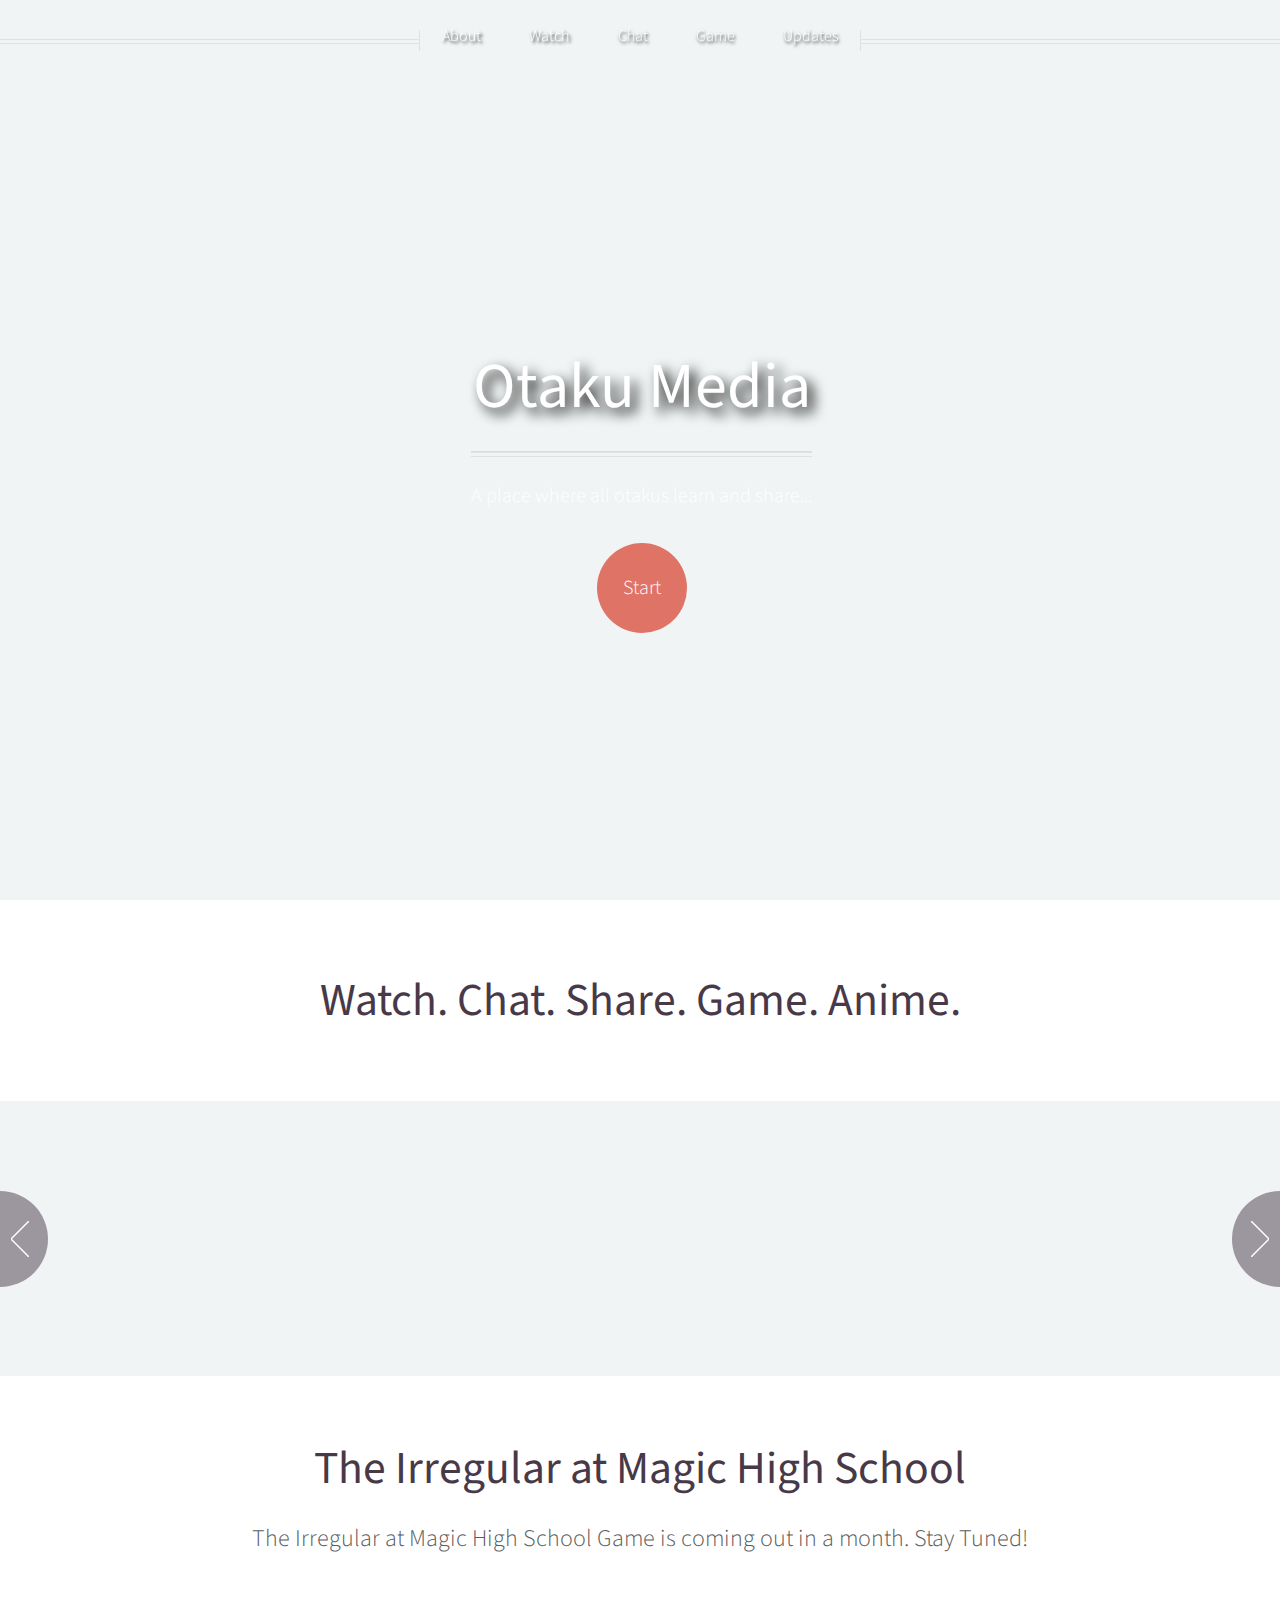
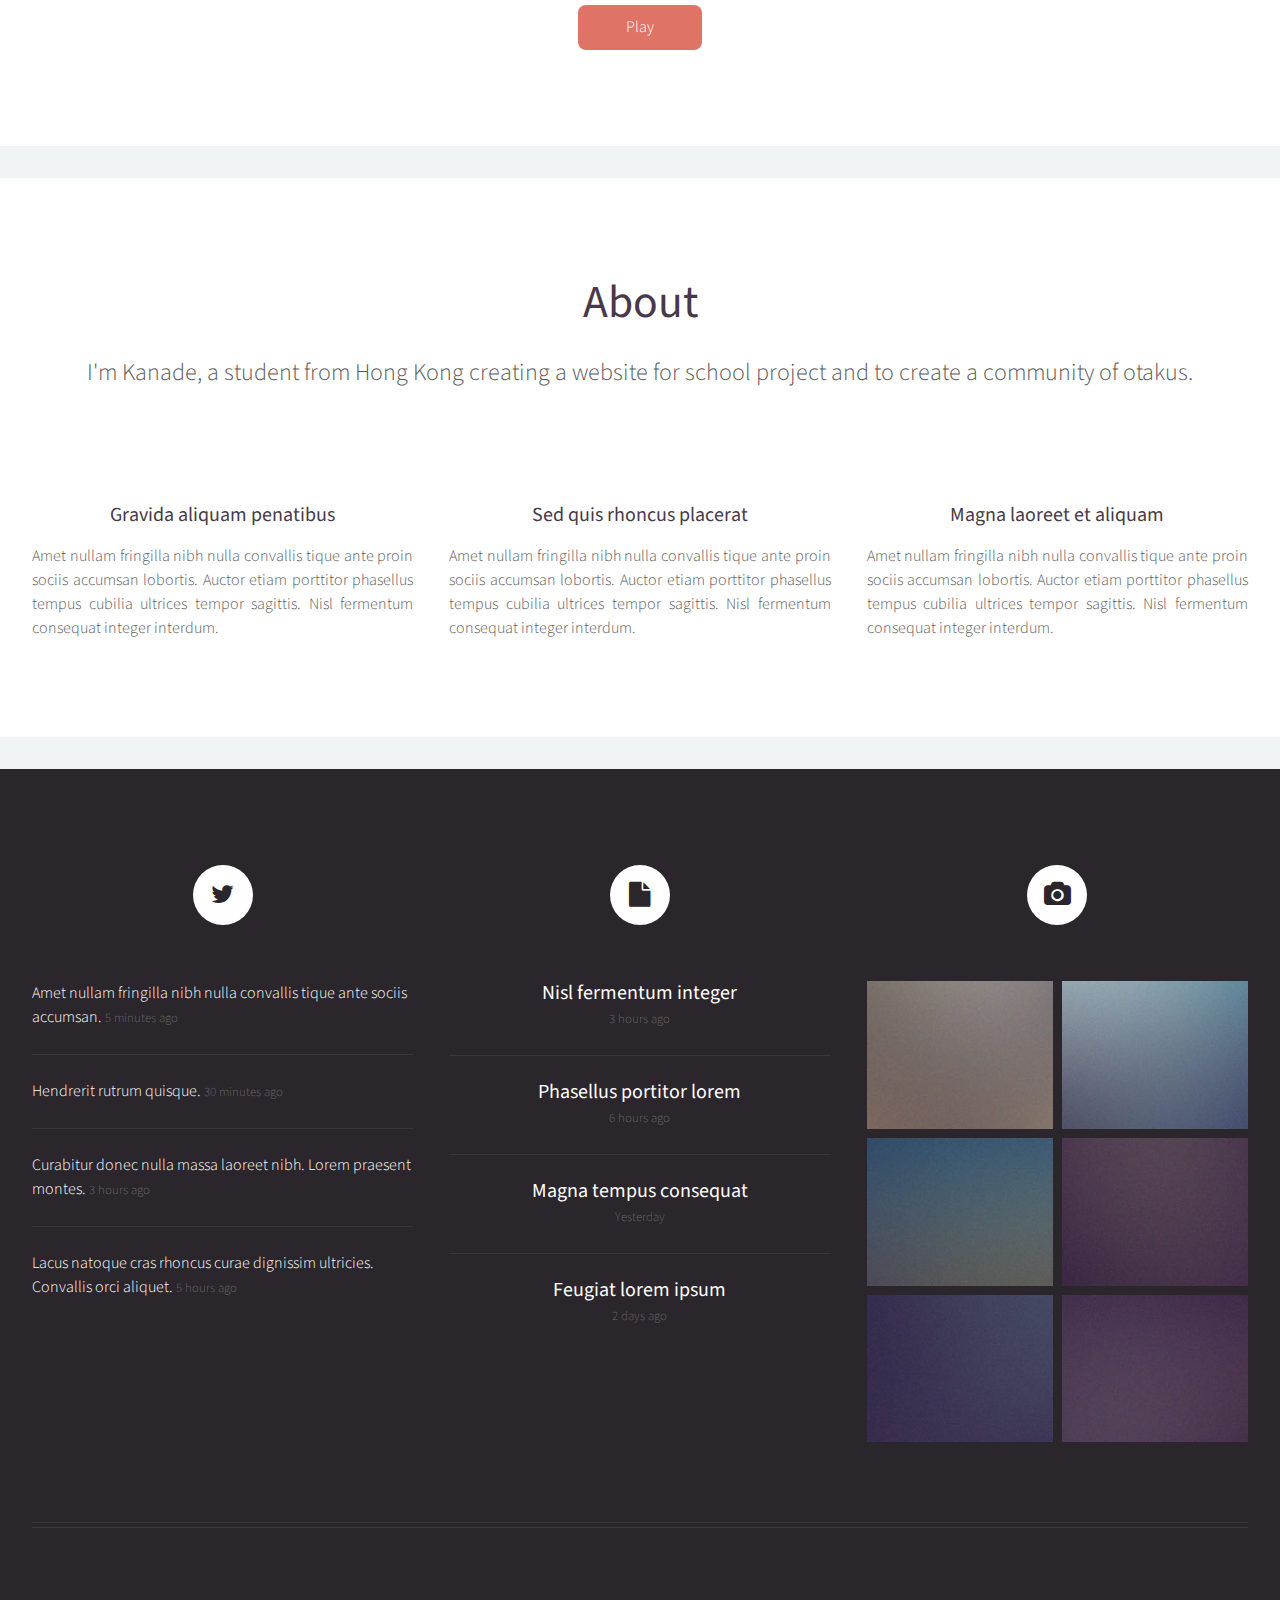
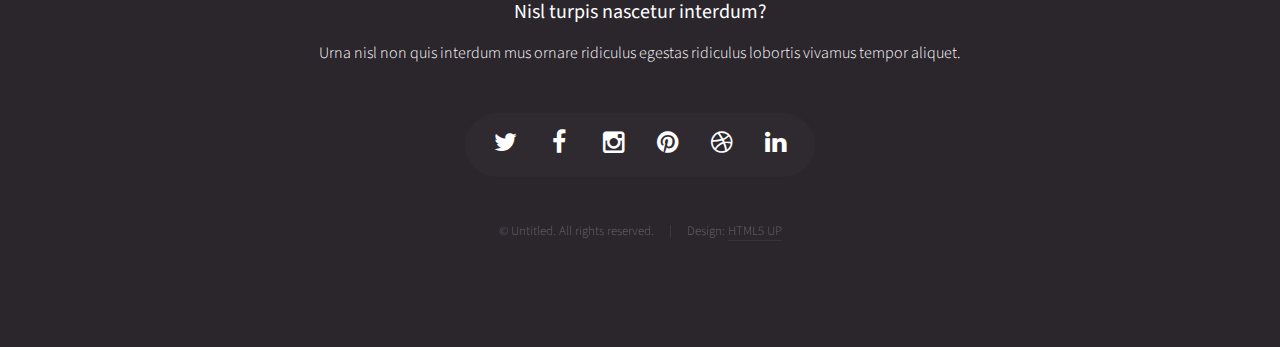
==== commit b763b62d: "change html url" ====
--- a/index.html
+++ b/index.html
@@ -37,7 +37,7 @@
 							<li><a href ="Home-sidebar.html">About</a></li>
 	
 								<li>
-									<a href="#">Watch</a>
+									<a href="watch.html">Watch</a>
 									<ul>
 										<li><a href="#">Action</a></li>
 										<li><a href="#">Comedy/Slice of Life</a></li>
@@ -57,7 +57,7 @@
 
 								<li><a href="left-sidebar.html">Chat</a></li>
 								<li><a href="right-sidebar.html">Game</a></li>
-								<li><a href="no-sidebar.html">Register</a></li>
+								<li><a href="no-sidebar.html">Updates</a></li>
 
 							</ul>
 						</nav>
@@ -117,7 +117,7 @@
 						</article>
 
 						<article>
-							<a href="#" class="http://modernwarnegro.com/wp-content/uploads/2015/01/problem_children_are_coming_from_another_world_aren_t_they_1.jpg" alt="" /></a>
+							<a href="#" class="image featured"><img src="http://modernwarnegro.com/wp-content/uploads/2015/01/problem_children_are_coming_from_another_world_aren_t_they_1.jpg" alt="" /></a>
 							<header>
 								<h3><a href="#">Problem Children Are Coming From Another World. Are They? </a></h3>
 							</header>
@@ -143,7 +143,7 @@
 						<article>
 							<a href="#" class="image featured"><img src="http://www.roadtovr.com/wp-content/uploads/2014/07/sword-art-online-oculus-rift-virtual-reality.jpeg" alt="" /></a>
 							<header>
-								<h3><a href=Sword Art Online</a></h3>
+								<h3><a href= "Sword Art Online"</a></h3>
 							</header>
 							<p>Sword Art Online Simulation, coming soon!</p>
 						</article>
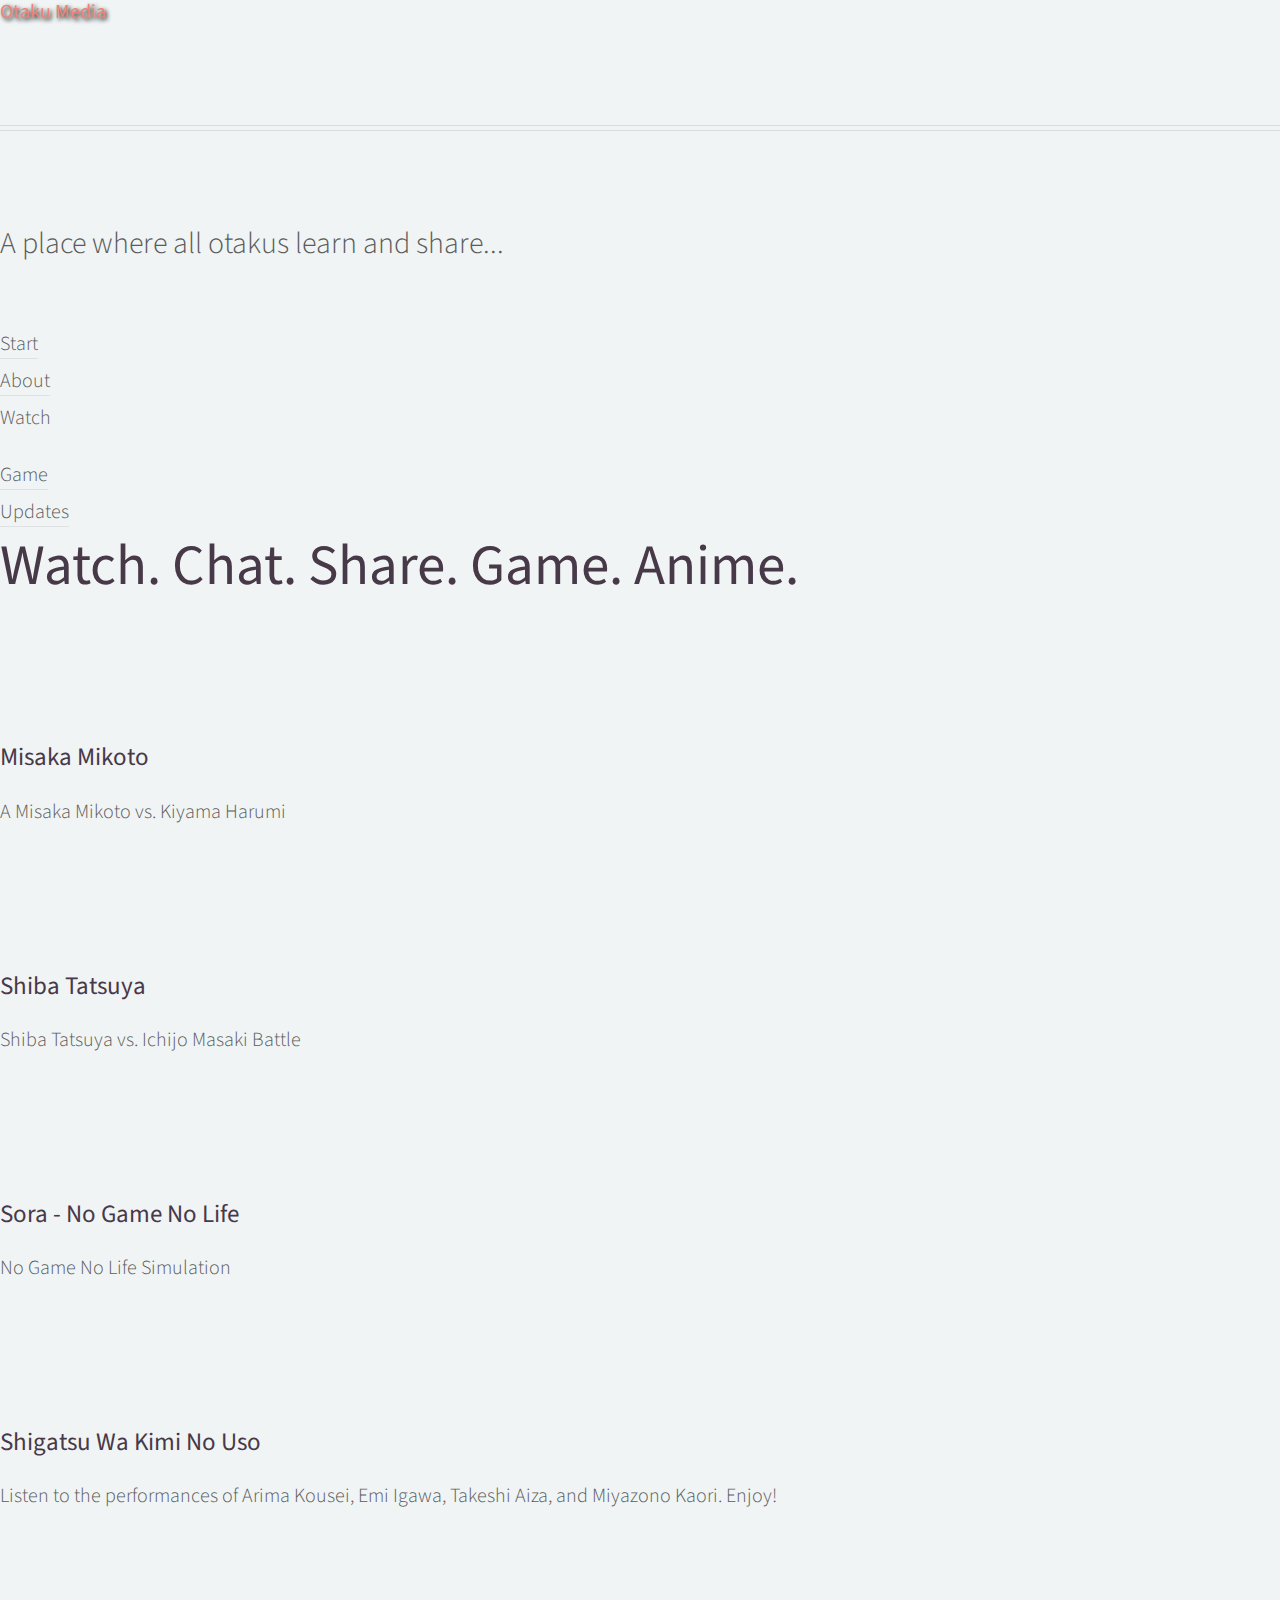
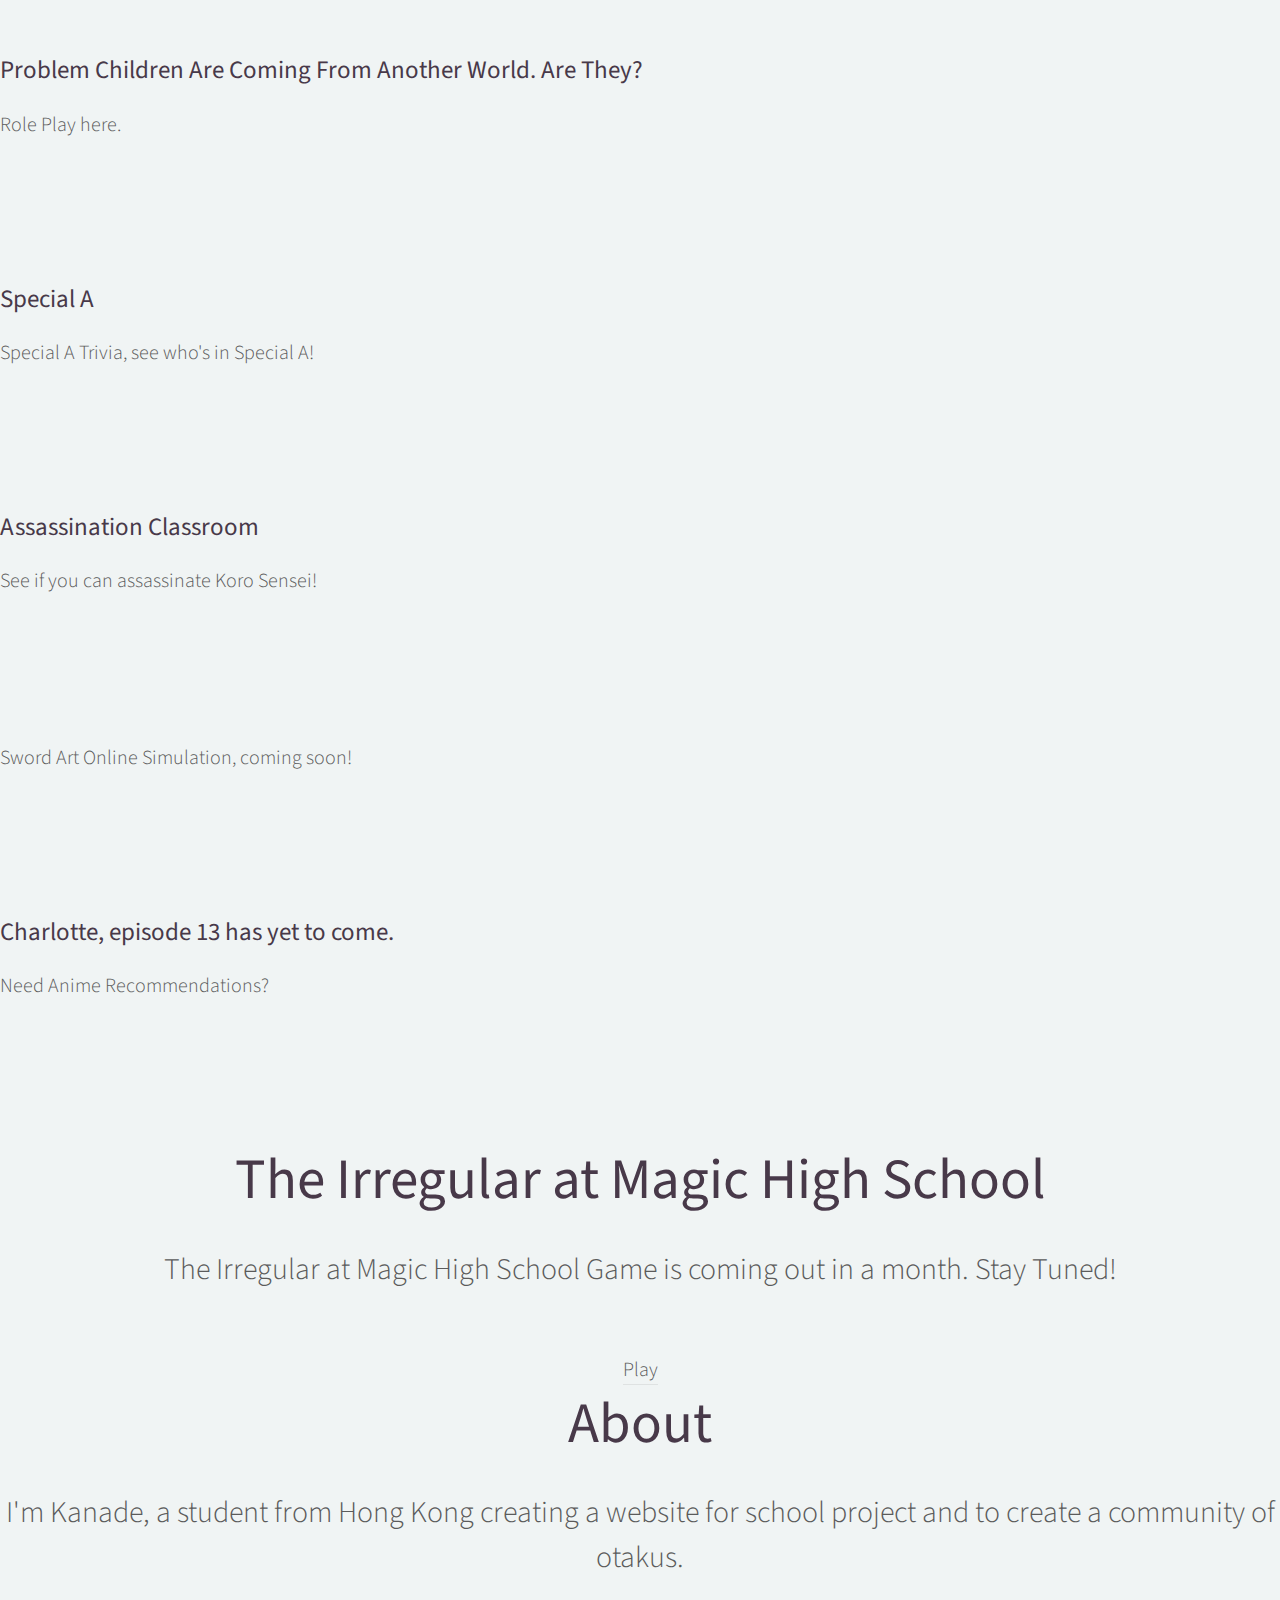
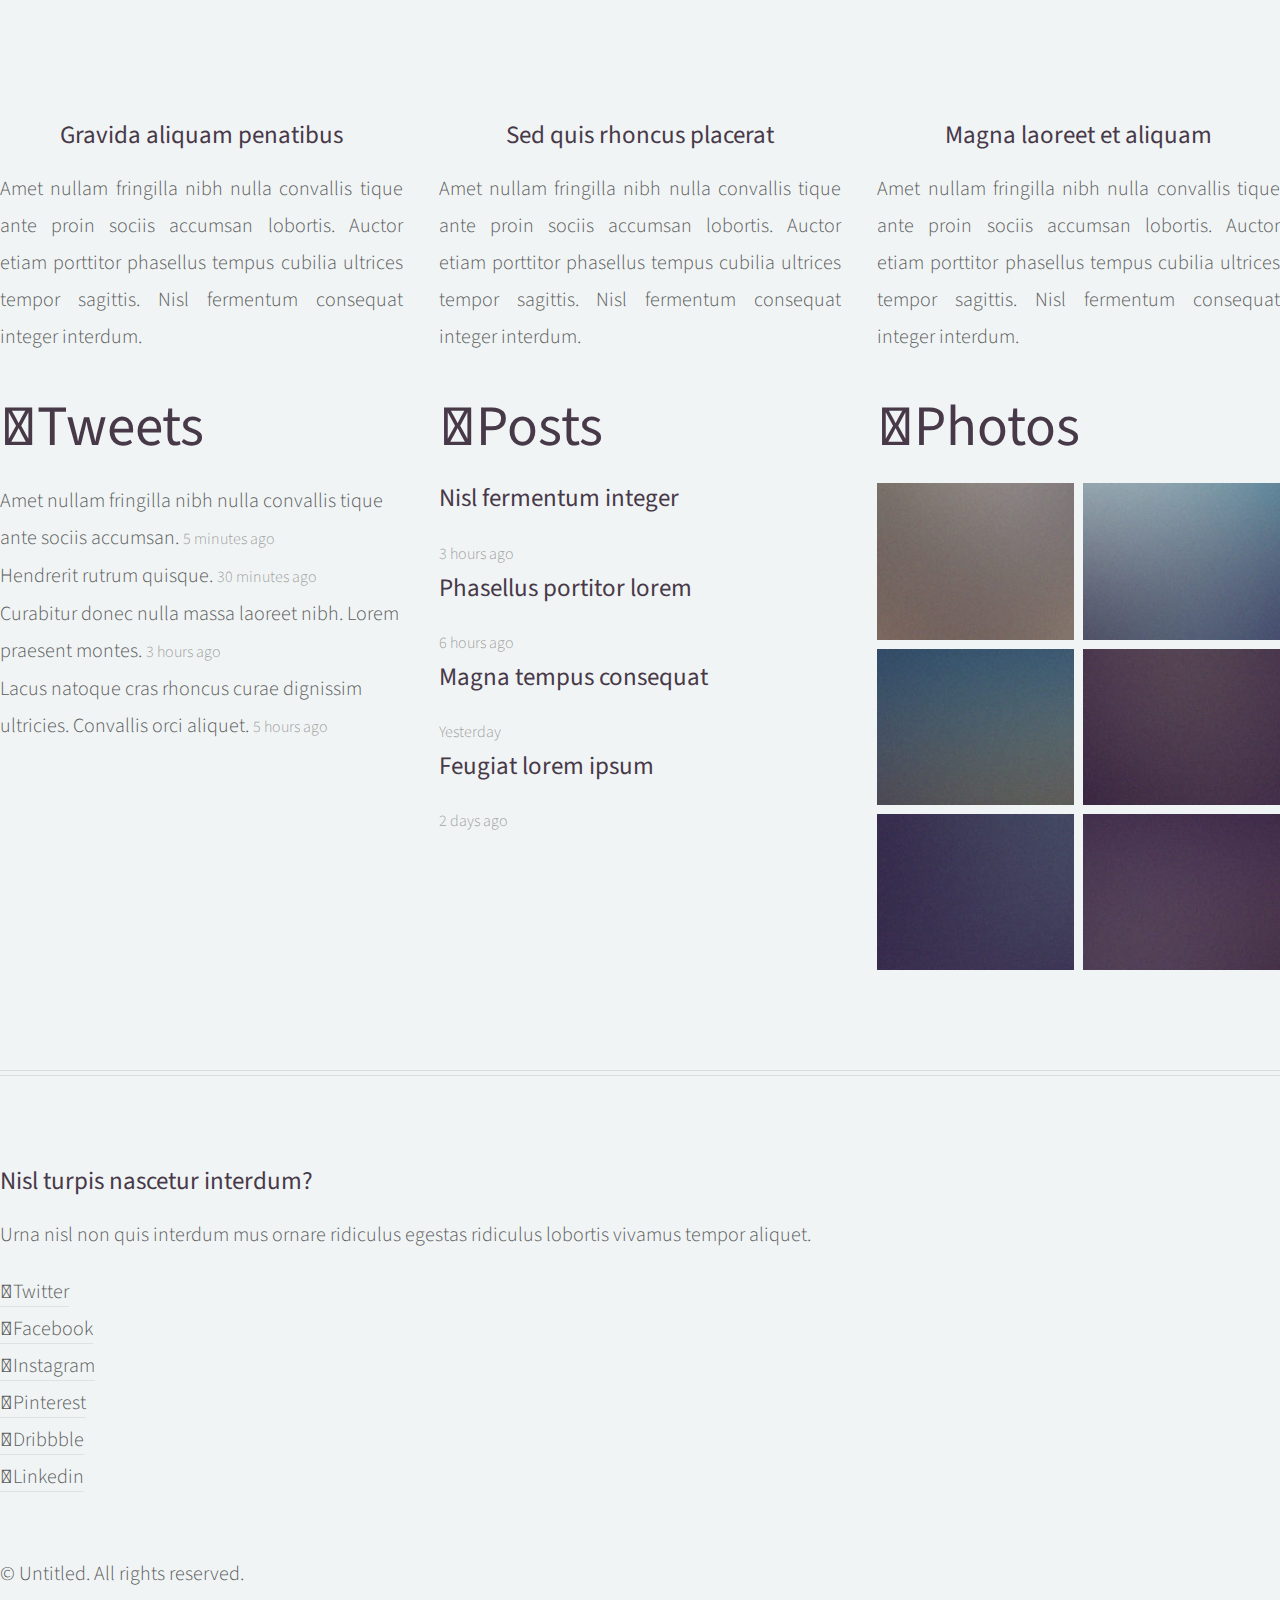
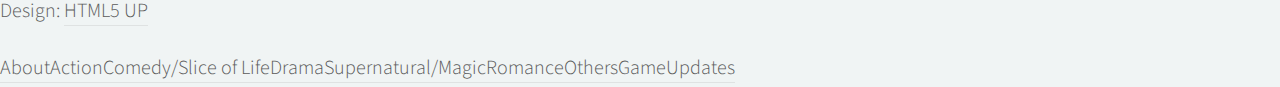
==== commit 4573a335: "create action page" ====
--- a/index.html
+++ b/index.html
@@ -6,7 +6,7 @@
 -->
 <html>
 	<head>
-		<title>Helios by HTML5 UP</title>
+		<title>Homepage - Otaku Media</title>
 		<meta charset="utf-8" />
 		<meta name="viewport" content="width=device-width, initial-scale=1" />
 		<!--[if lte IE 8]><script src="assets/js/ie/html5shiv.js"></script><![endif]-->
@@ -36,26 +36,19 @@
 							<ul>
 							<li><a href ="Home-sidebar.html">About</a></li>
 	
-								<li>
-									<a href="watch.html">Watch</a>
+								<li>Watch</li>
 									<ul>
 										<li><a href="#">Action</a></li>
 										<li><a href="#">Comedy/Slice of Life</a></li>
 										<li><a href="#">Drama</a></li>
 										<li><a href="#">Supernatural/Magic</a></li>
 										<li><a href="#">Romance</a></li>
-										<li>
-											<a href="#">Others &hellip;</a>
-											<ul>
-												<li><a href="#">Mech/Millitary</a></li>
-												<li><a href="#">Psychological</a></li>
-												<li><a href="#">History</a></li>
+										<li><a href="#">Others</a></li>
+
 											</ul>
 										</li>
 									</ul>
 								</li>
-
-								<li><a href="left-sidebar.html">Chat</a></li>
 								<li><a href="right-sidebar.html">Game</a></li>
 								<li><a href="no-sidebar.html">Updates</a></li>
 
@@ -77,7 +70,7 @@
 					<div class="reel">
 
 						<article>
-							<a href="#" class="image featured"><img src="http://static.comicvine.com/uploads/original/13/135592/4452075-6656200795-Konac.jpg" alt="" /></a>
+							<a href="#" class="image featured"><img src="http://orig06.deviantart.net/f293/f/2013/219/2/b/to_aru_kagaku_no_railgun___misaka_by_yayaftw-d6h3vub.png" alt="" /></a>
 							<header>
 								<h3><a href="#">Misaka Mikoto</a></h3>
 							</header>
--- a/assets/css/main.css
+++ b/assets/css/main.css
@@ -16,10 +16,6 @@
 		font-size: 100%;
 		font: inherit;
 		vertical-align: baseline;
-		}
-
-		p:first-child{
-			text-shadow: black 0.1em 0.1em 0.2em;
 		}
 
 		h1 {
@@ -1765,23 +1761,6 @@
 			display: block;
 			width: 100%;
 			margin: 0 0 4em 0;
-		}
-
-		.image.left {
-			float: left;
-			margin: 0 2em 2em 0;
-		}
-
-		.image.centered {
-			display: block;
-			margin: 0 0 2em 0;
-		}
-
-			.image.centered img {
-				margin: 0 auto;
-				width: auto;
-			}
-
 /* List */
 
 	ul.default {
@@ -2224,7 +2203,7 @@
 		padding: 1.5em 0 1.5em 0;
 		z-index: 1;
 		overflow: hidden;
-		position:fixed;
+		position:absolute;
 		color:white;
 		text-shadow: black 0.1em 0.1em 0.2em;
 	}
@@ -2271,6 +2250,9 @@
 				-webkit-transition: color 0.35s ease-in-out, border-color 0.35s ease-in-out;
 				-ms-transition: color 0.35s ease-in-out, border-color 0.35s ease-in-out;
 				transition: color 0.35s ease-in-out, border-color 0.35s ease-in-out;
+				p:first-child{
+				text-shadow: black 0.1em 0.1em 0.2em;
+				}
 			}
 
 				#nav > ul > li.active {
@@ -2524,7 +2506,7 @@
 
 		.carousel article {
 			display: inline-block;
-			width: 18em;
+			width: 30em;
 			background: #fff;
 			text-align: center;
 			padding: 0 1em 3em 1em;
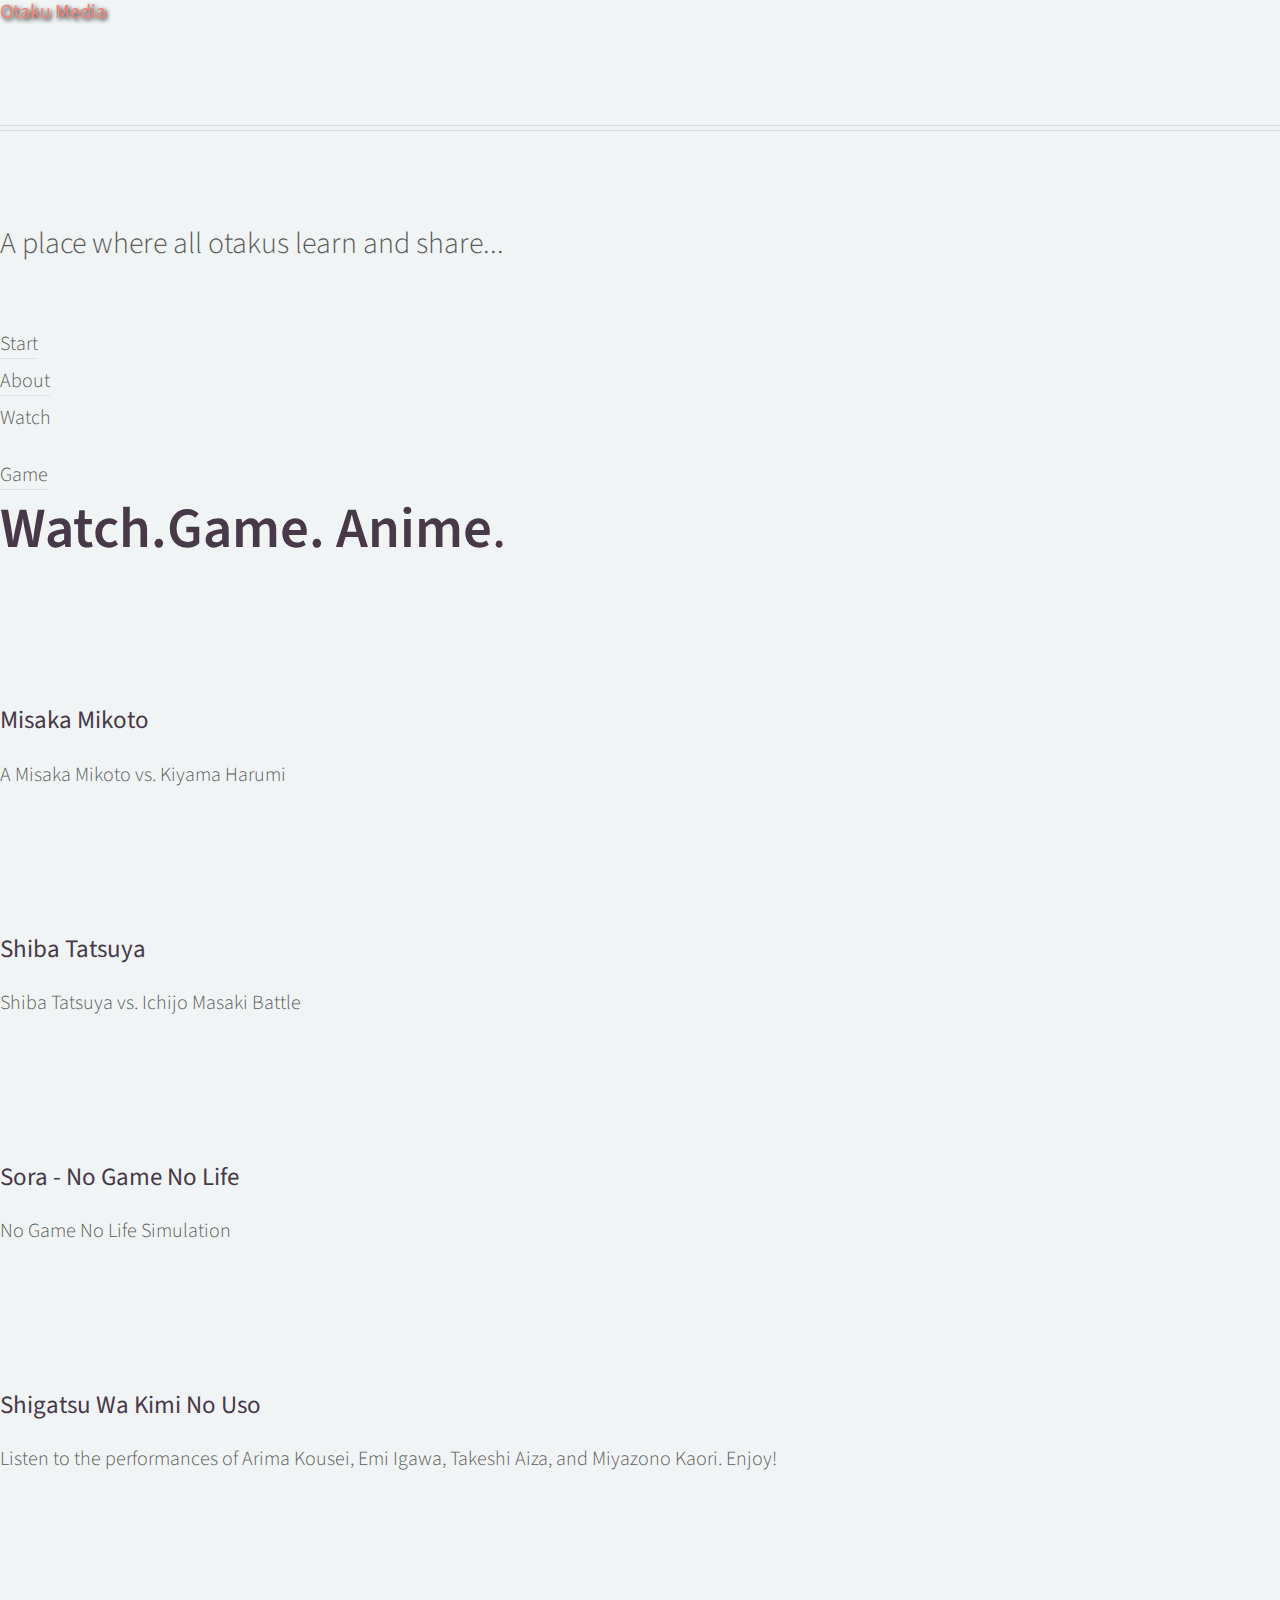
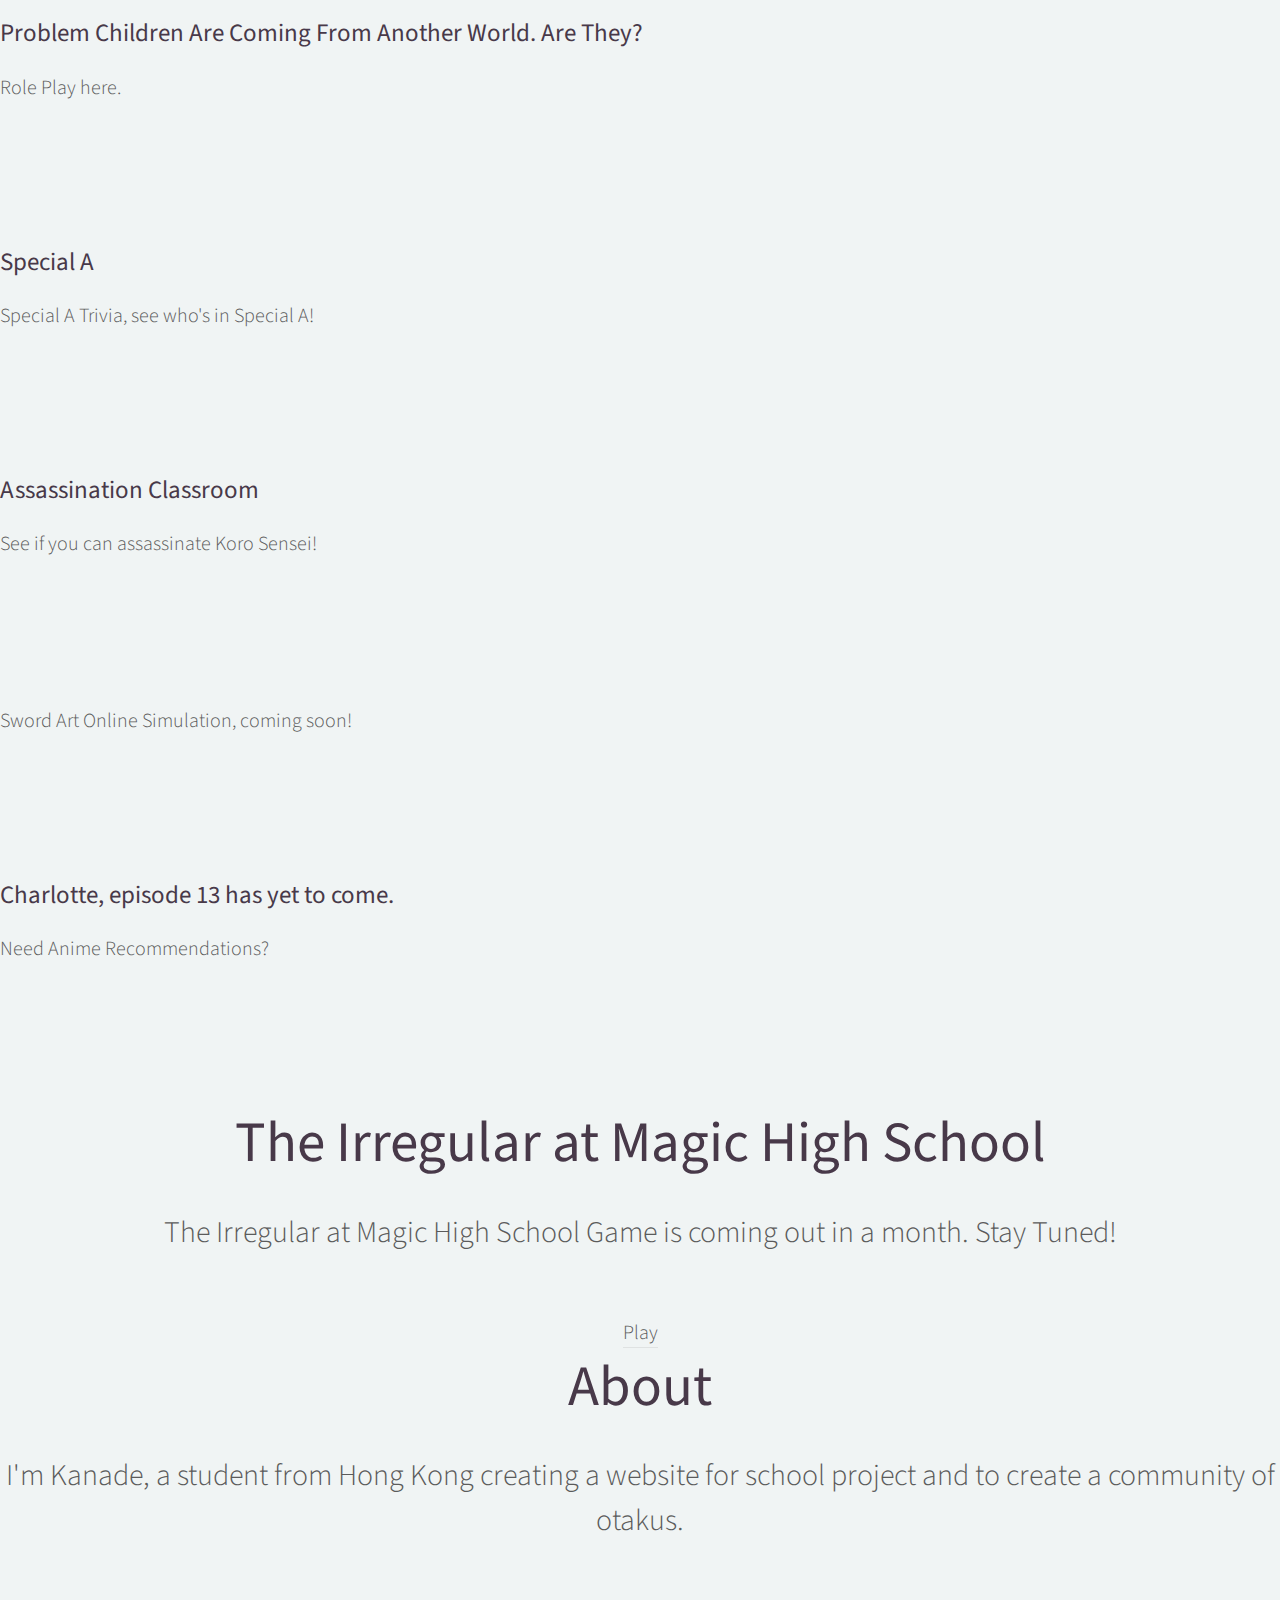
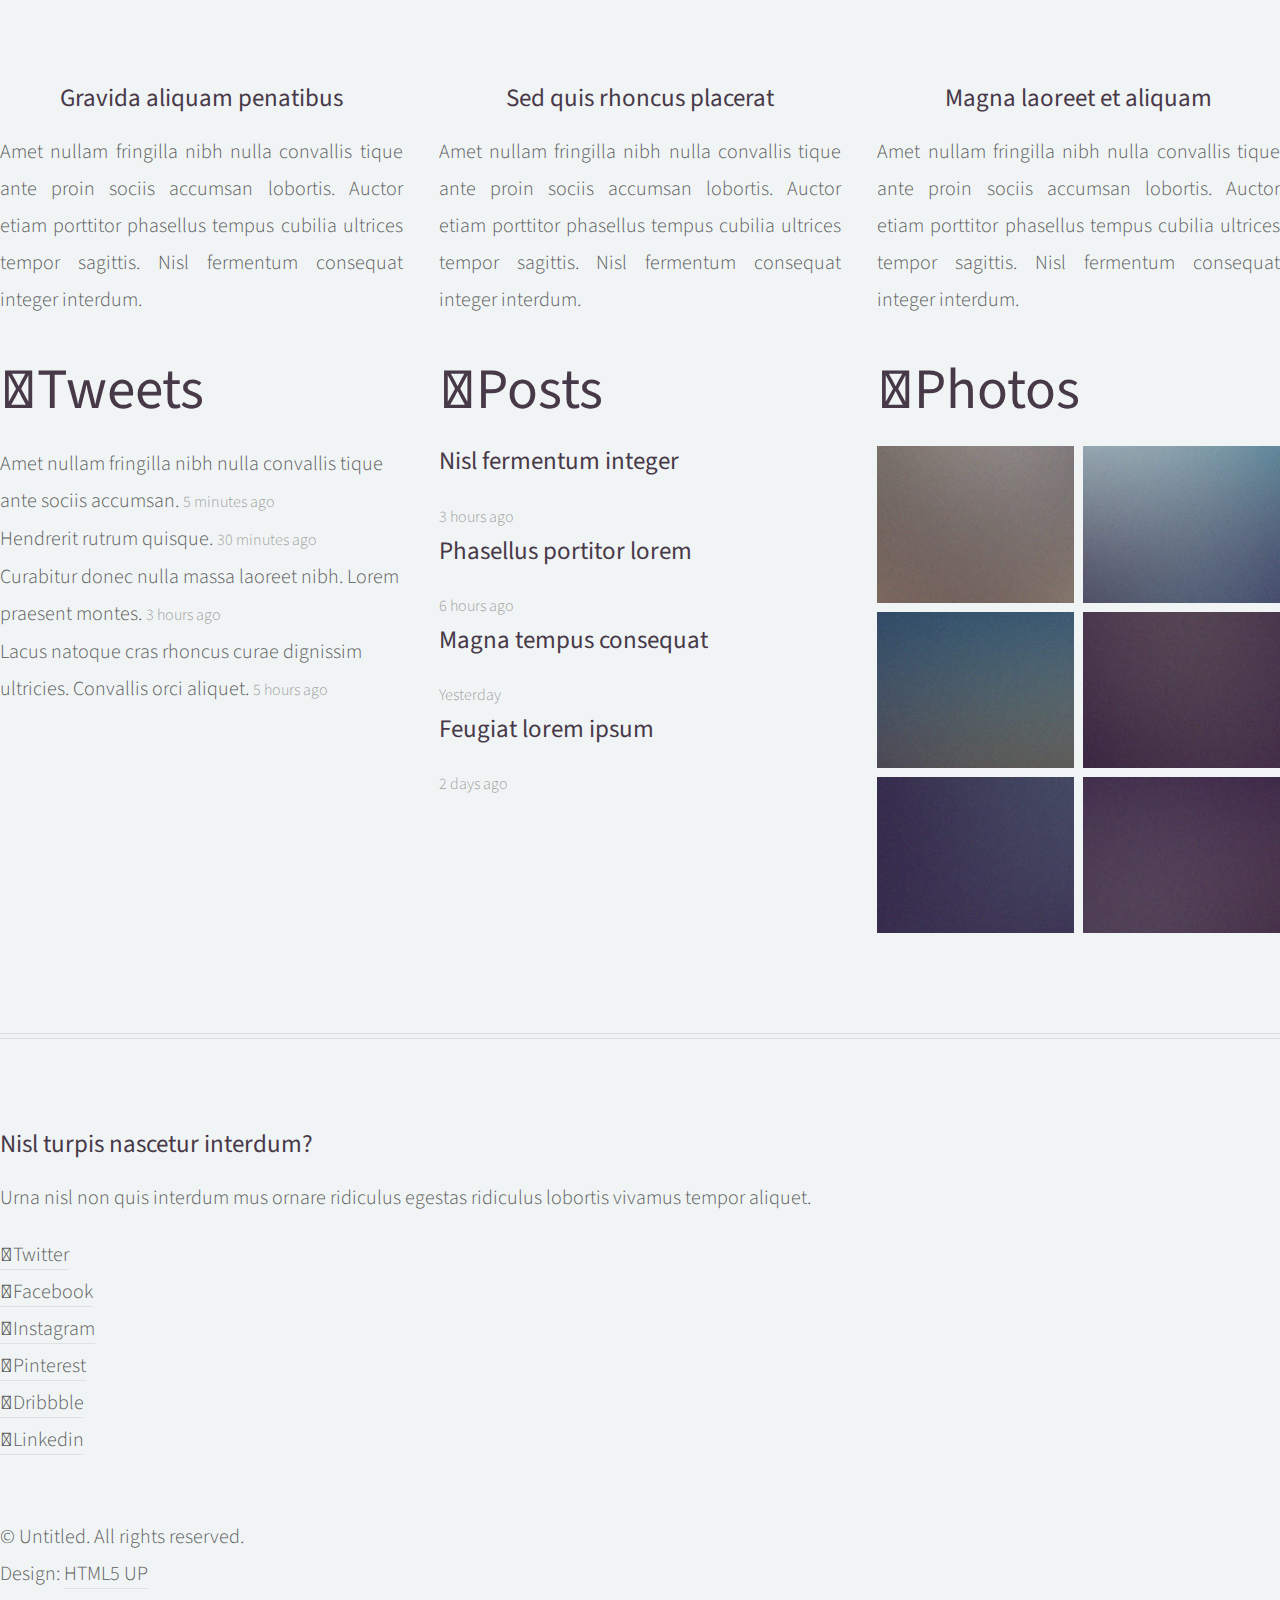
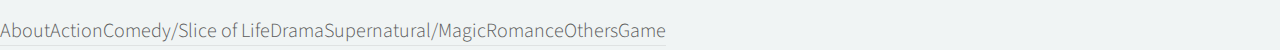
==== commit cc7f4a01: "link web in index.html" ====
--- a/index.html
+++ b/index.html
@@ -38,19 +38,18 @@
 	
 								<li>Watch</li>
 									<ul>
-										<li><a href="#">Action</a></li>
-										<li><a href="#">Comedy/Slice of Life</a></li>
-										<li><a href="#">Drama</a></li>
-										<li><a href="#">Supernatural/Magic</a></li>
-										<li><a href="#">Romance</a></li>
-										<li><a href="#">Others</a></li>
+										<li><a href="action.html">Action</a></li>
+										<li><a href="comedy/sliceoflife">Comedy/Slice of Life</a></li>
+										<li><a href="drama.html">Drama</a></li>
+										<li><a href="supernatural/magic.html">Supernatural/Magic</a></li>
+										<li><a href="romance.html">Romance</a></li>
+										<li><a href="others.html">Others</a></li>
 
 											</ul>
 										</li>
 									</ul>
 								</li>
 								<li><a href="right-sidebar.html">Game</a></li>
-								<li><a href="no-sidebar.html">Updates</a></li>
 
 							</ul>
 						</nav>
@@ -60,7 +59,7 @@
 			<!-- Banner -->
 				<section id="banner">
 					<header>
-						<h2>Watch. Chat. Share. Game. Anime</strong>.</h2>
+						<h2><strong>Watch.Game. Anime</strong>.</h2>
 						
 					</header>
 				</section>
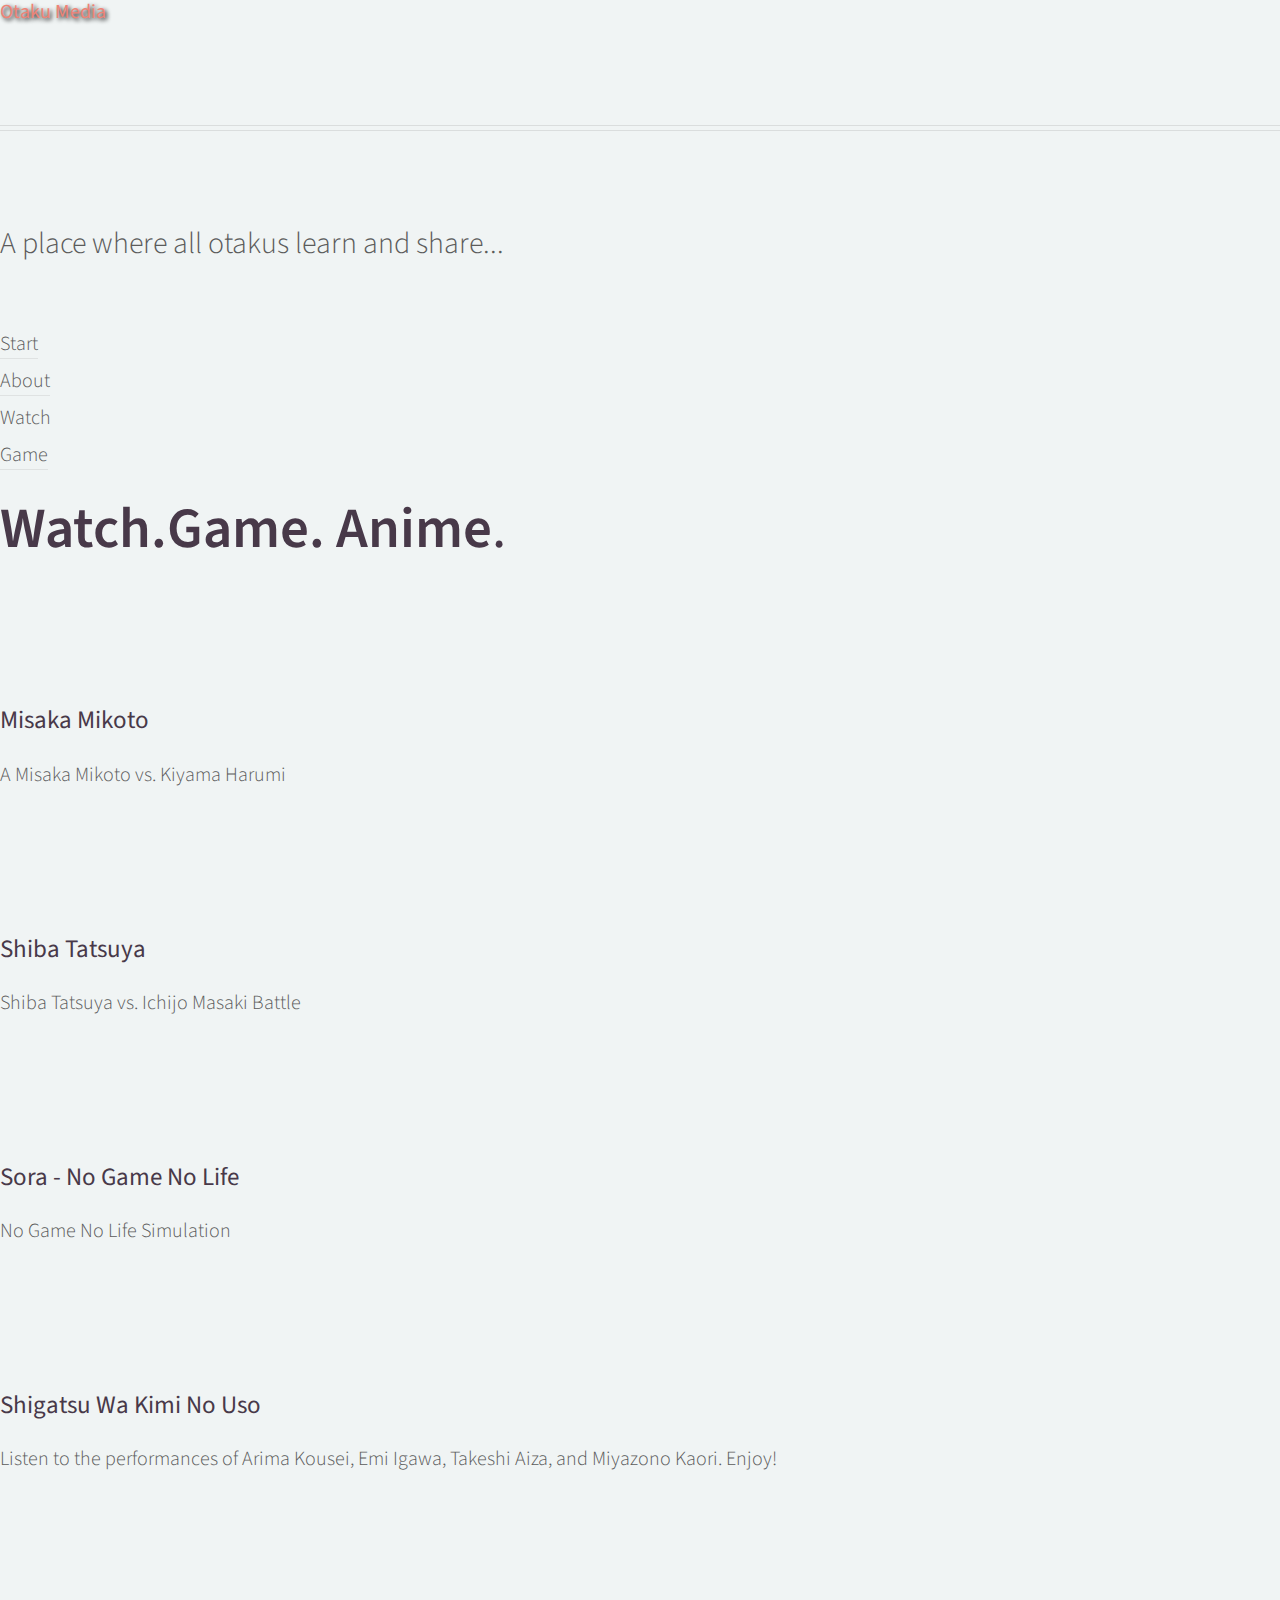
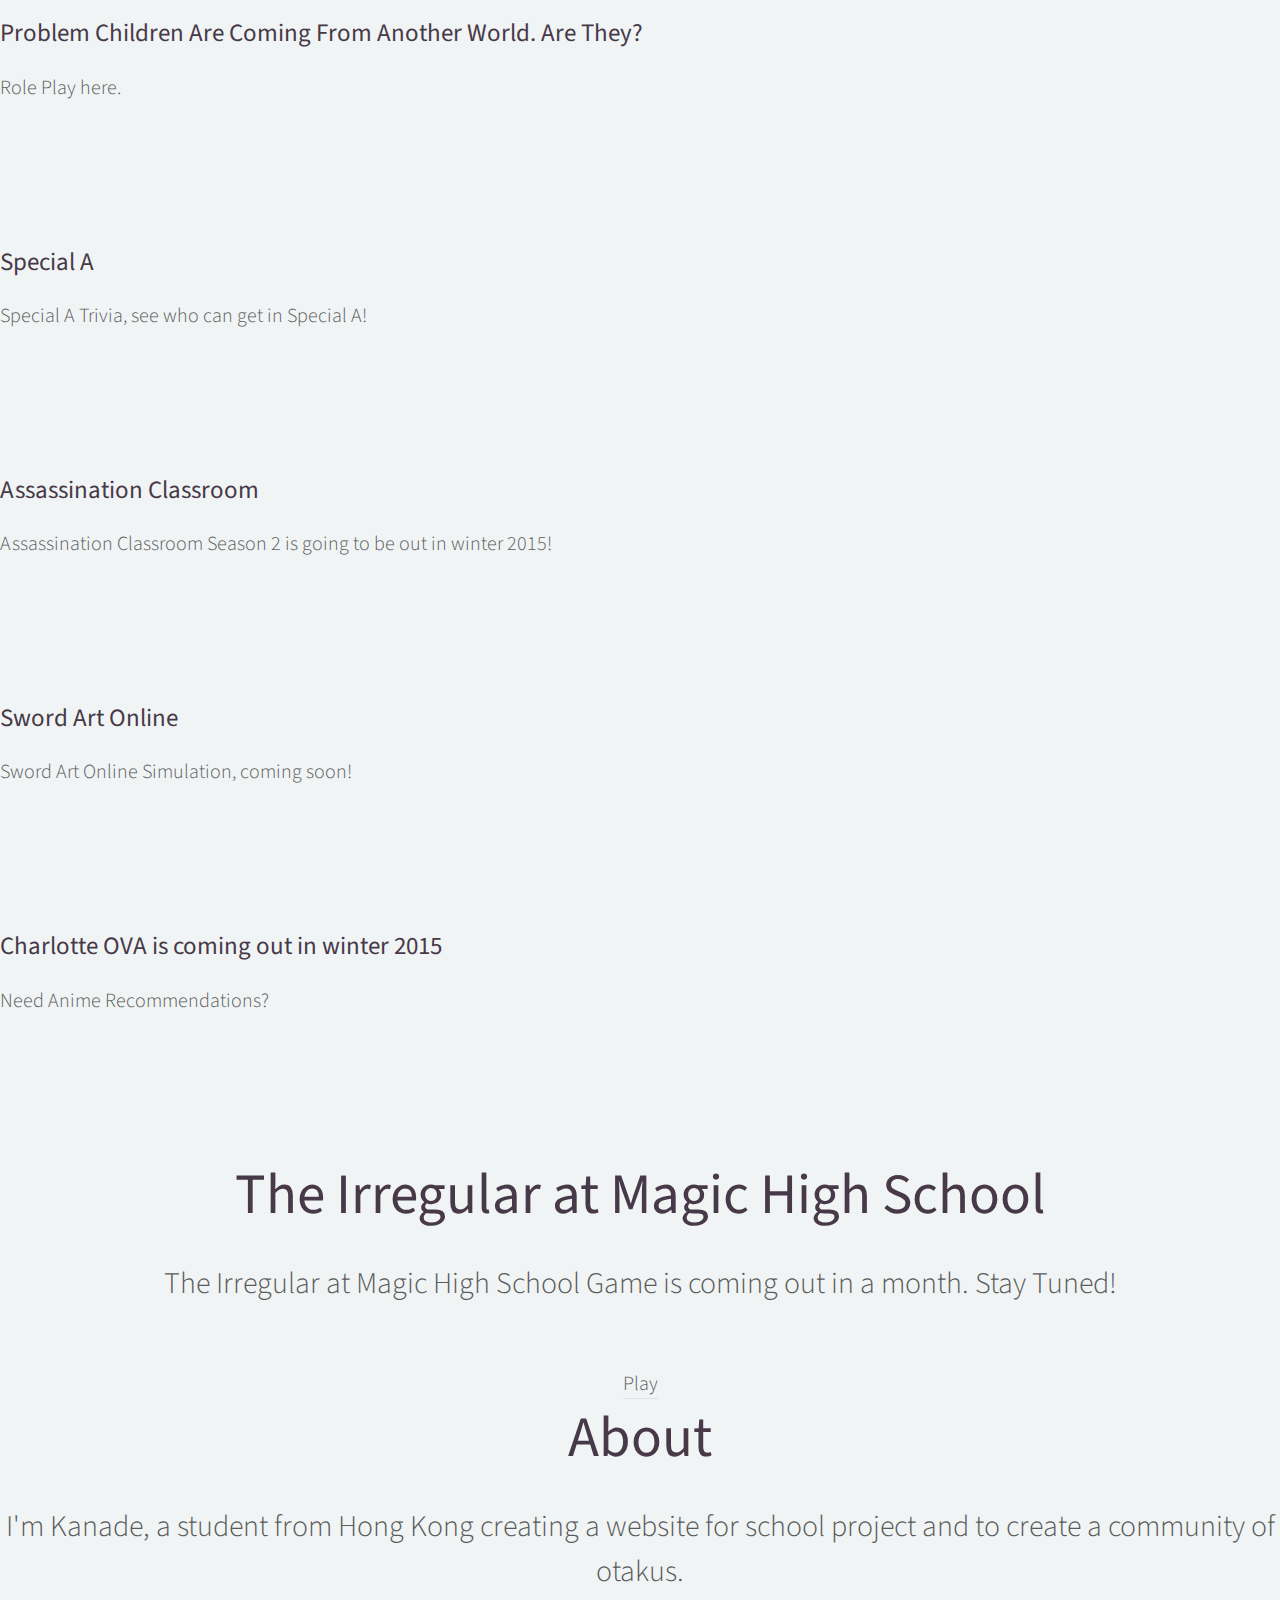
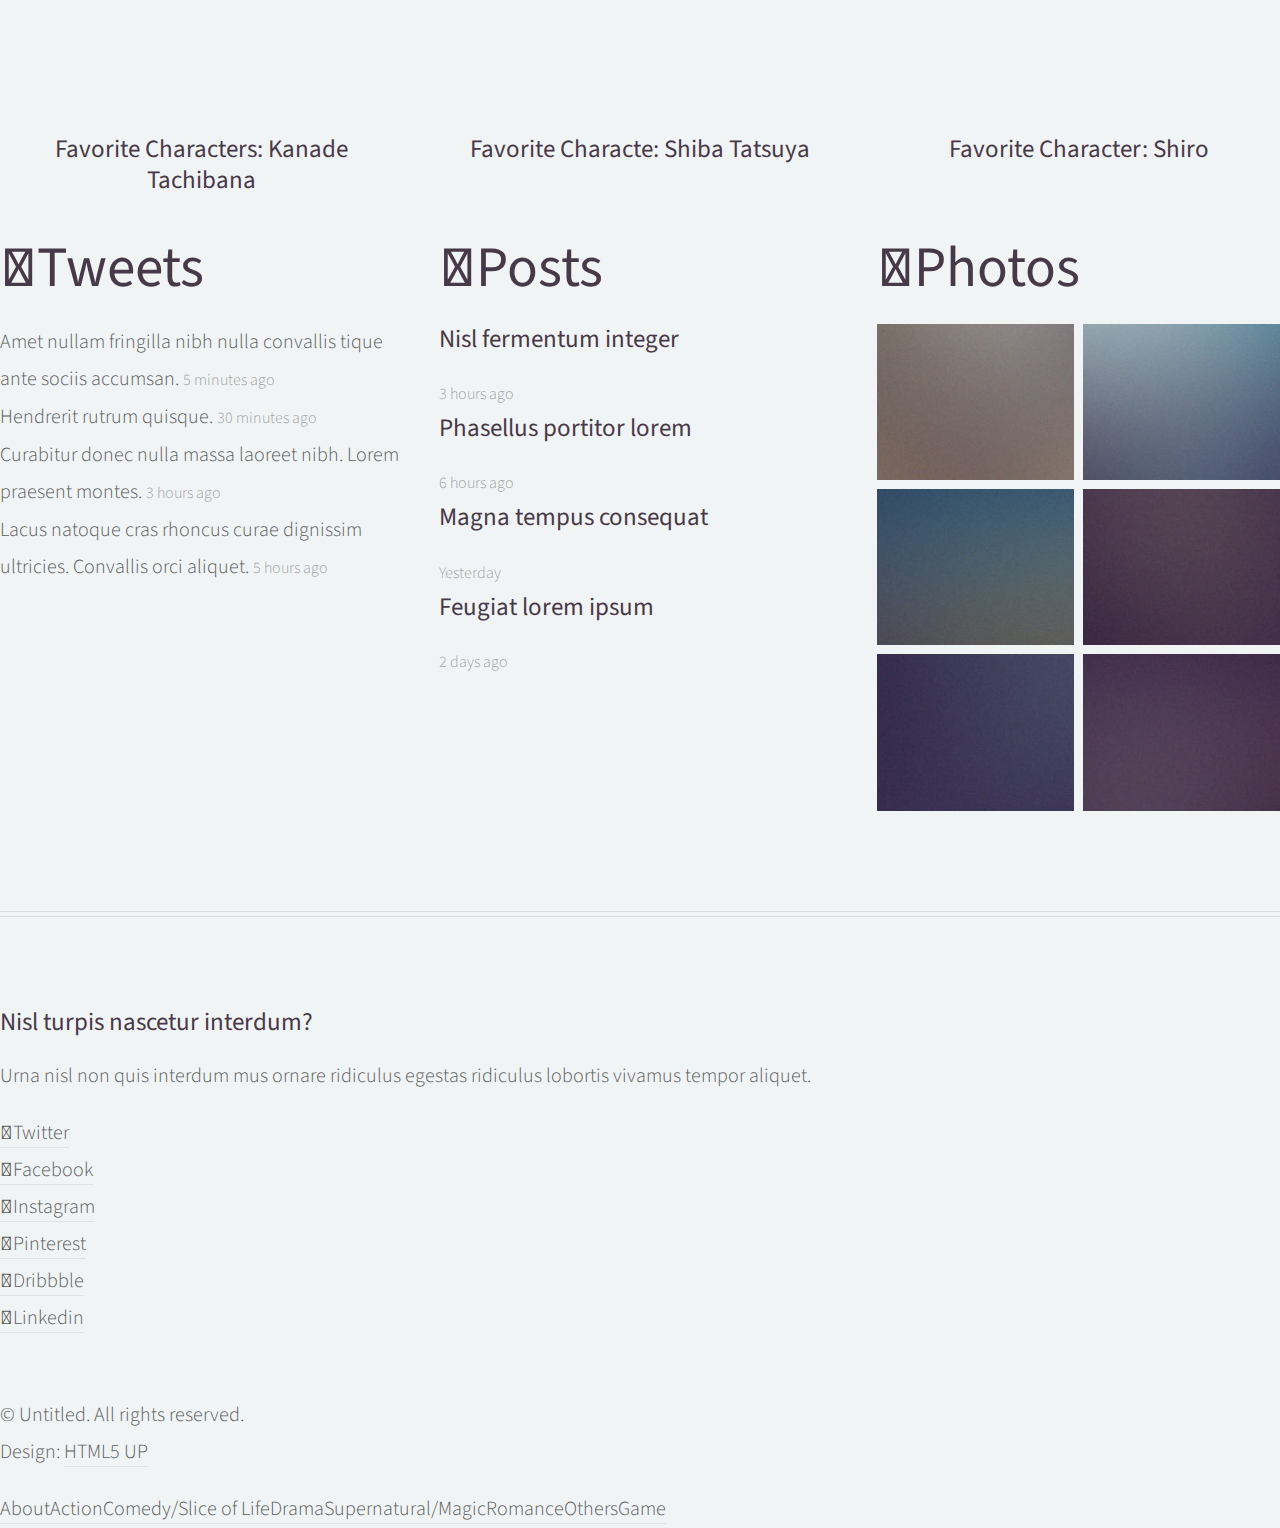
==== commit 8e4adfe0: "Fixing broken H3" ====
--- a/index.html
+++ b/index.html
@@ -35,22 +35,17 @@
 						<nav id="nav">
 							<ul>
 							<li><a href ="Home-sidebar.html">About</a></li>
-	
 								<li>Watch</li>
 									<ul>
 										<li><a href="action.html">Action</a></li>
-										<li><a href="comedy/sliceoflife">Comedy/Slice of Life</a></li>
+										<li><a href="comedy/sliceoflife.html">Comedy/Slice of Life</a></li>
 										<li><a href="drama.html">Drama</a></li>
 										<li><a href="supernatural/magic.html">Supernatural/Magic</a></li>
 										<li><a href="romance.html">Romance</a></li>
 										<li><a href="others.html">Others</a></li>
 
-											</ul>
-										</li>
 									</ul>
-								</li>
 								<li><a href="right-sidebar.html">Game</a></li>
-
 							</ul>
 						</nav>
 
@@ -121,7 +116,7 @@
 							<header>
 								<h3><a href="#">Special A</a></h3>
 							</header>
-							<p>Special A Trivia, see who's in Special A!</p>
+							<p>Special A Trivia, see who can get in Special A!</p>
 						</article>
 
 						<article>
@@ -129,13 +124,13 @@
 							<header>
 								<h3><a href="#">Assassination Classroom</a></h3>
 							</header>
-							<p>See if you can assassinate Koro Sensei!</p>
+							<p>Assassination Classroom Season 2 is going to be out in winter 2015!</p>
 						</article>
 
 						<article>
 							<a href="#" class="image featured"><img src="http://www.roadtovr.com/wp-content/uploads/2014/07/sword-art-online-oculus-rift-virtual-reality.jpeg" alt="" /></a>
 							<header>
-								<h3><a href= "Sword Art Online"</a></h3>
+								<h3>Sword Art Online</h3>
 							</header>
 							<p>Sword Art Online Simulation, coming soon!</p>
 						</article>
@@ -143,7 +138,7 @@
 						<article>
 							<a href="#" class="image featured"><img src="https://s-media-cache-ak0.pinimg.com/736x/c9/4c/45/c94c45d4f2085ce4af8fcd340022285a.jpg" alt="" /></a>
 							<header>
-								<h3><a href="#">Charlotte, episode 13 has yet to come.</a></h3>
+								<h3><a href="#">Charlotte OVA is coming out in winter 2015</a></h3>
 							</header>
 							<p>Need Anime Recommendations?</p>
 						</article>
@@ -182,32 +177,22 @@
 							<article class="4u 12u(mobile) special">
 								<a href="#" class="image featured"><img src="http://static.comicvine.com/uploads/original/11114/111145484/4581943-5169627811-Kanad.jpg" alt="" /></a>
 								<header>
-									<h3><a href="#">Gravida aliquam penatibus</a></h3>
+									<h3><a href="#">Favorite Characters: Kanade Tachibana</a></h3>
 								</header>
-								<p>
-									Amet nullam fringilla nibh nulla convallis tique ante proin sociis accumsan lobortis. Auctor etiam
-									porttitor phasellus tempus cubilia ultrices tempor sagittis. Nisl fermentum consequat integer interdum.
-								</p>
 							</article>
 							<article class="4u 12u(mobile) special">
 								<a href="#" class="image featured"><img src="https://s-media-cache-ak0.pinimg.com/736x/8f/68/19/8f681995843ae82209328f6349dcf86f.jpg" alt="" /></a>
 								<header>
-									<h3><a href="#">Sed quis rhoncus placerat</a></h3>
+									<h3><a href="#">Favorite Characte: Shiba Tatsuya</a></h3>
 								</header>
-								<p>
-									Amet nullam fringilla nibh nulla convallis tique ante proin sociis accumsan lobortis. Auctor etiam
-									porttitor phasellus tempus cubilia ultrices tempor sagittis. Nisl fermentum consequat integer interdum.
-								</p>
+								
 							</article>
 							<article class="4u 12u(mobile) special">
 								<a href="#" class="image featured"><img src="http://img12.deviantart.net/c7fd/i/2014/178/f/0/shiro_no_game_no_life_by_orcaleon-d7o7flw.png" alt="" /></a>
 								<header>
-									<h3><a href="#">Magna laoreet et aliquam</a></h3>
+									<h3><a href="#">Favorite Character: Shiro </a></h3>
 								</header>
-								<p>
-									Amet nullam fringilla nibh nulla convallis tique ante proin sociis accumsan lobortis. Auctor etiam
-									porttitor phasellus tempus cubilia ultrices tempor sagittis. Nisl fermentum consequat integer interdum.
-								</p>
+								
 							</article>
 						</div>
 					</section>
@@ -367,4 +352,4 @@
 			<script src="assets/js/main.js"></script>
 
 	</body>
-</html>+</html>
--- a/assets/css/main.css
+++ b/assets/css/main.css
@@ -1760,7 +1760,7 @@
 		.image.featured {
 			display: block;
 			width: 100%;
-			margin: 0 0 4em 0;
+			margin: 0 0 4em 0; 
 /* List */
 
 	ul.default {
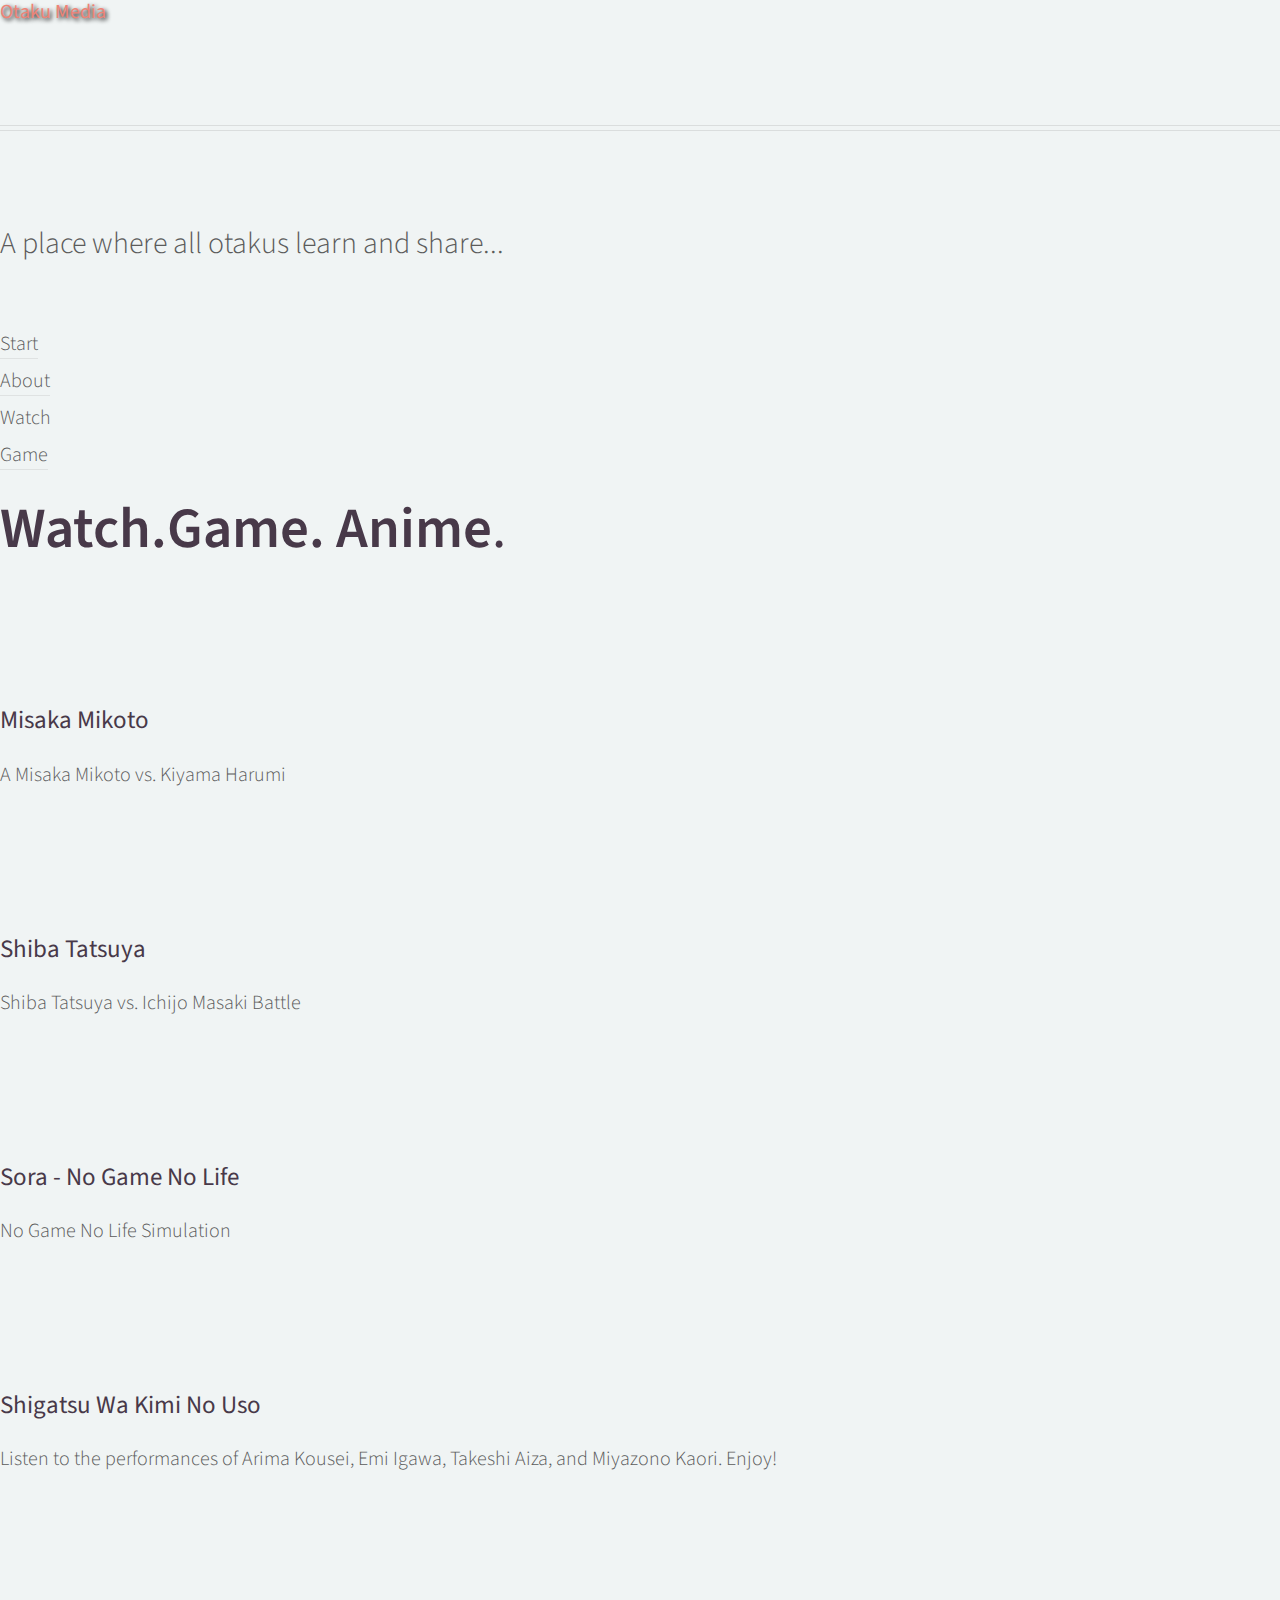
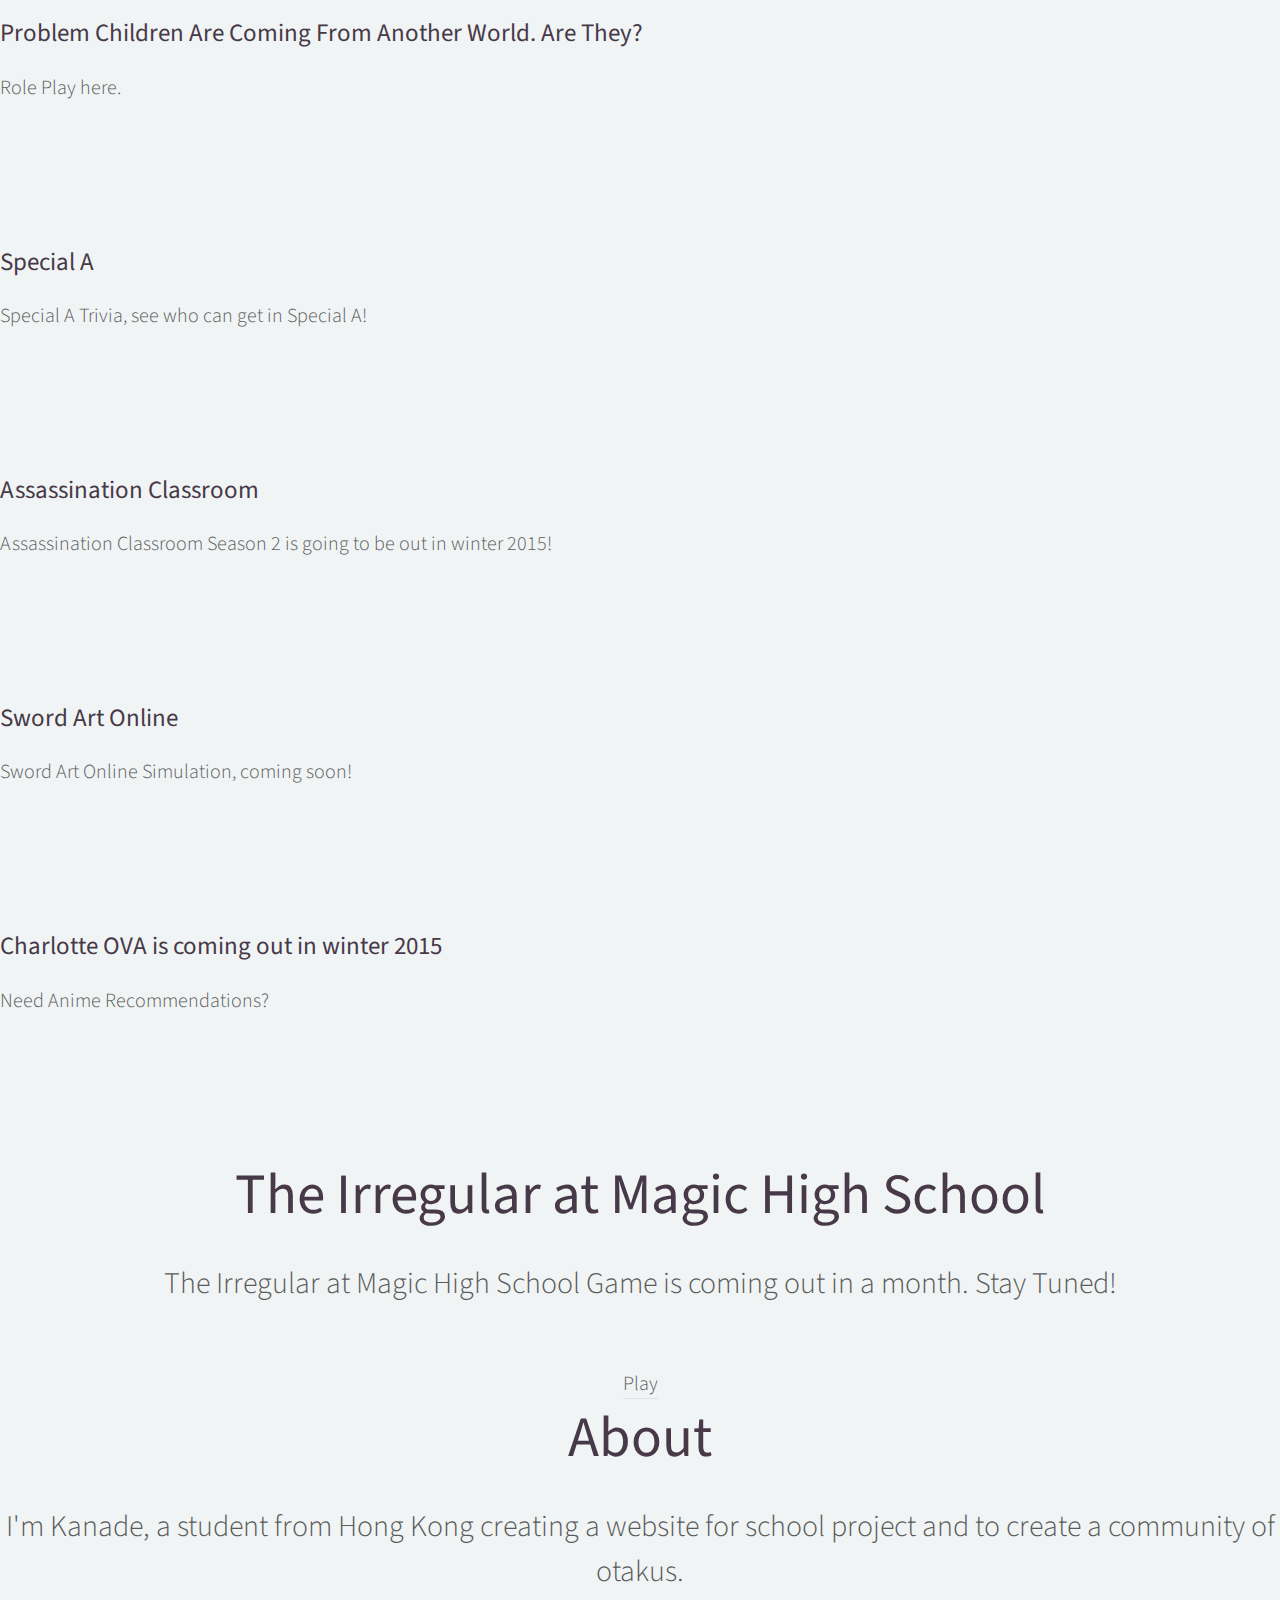
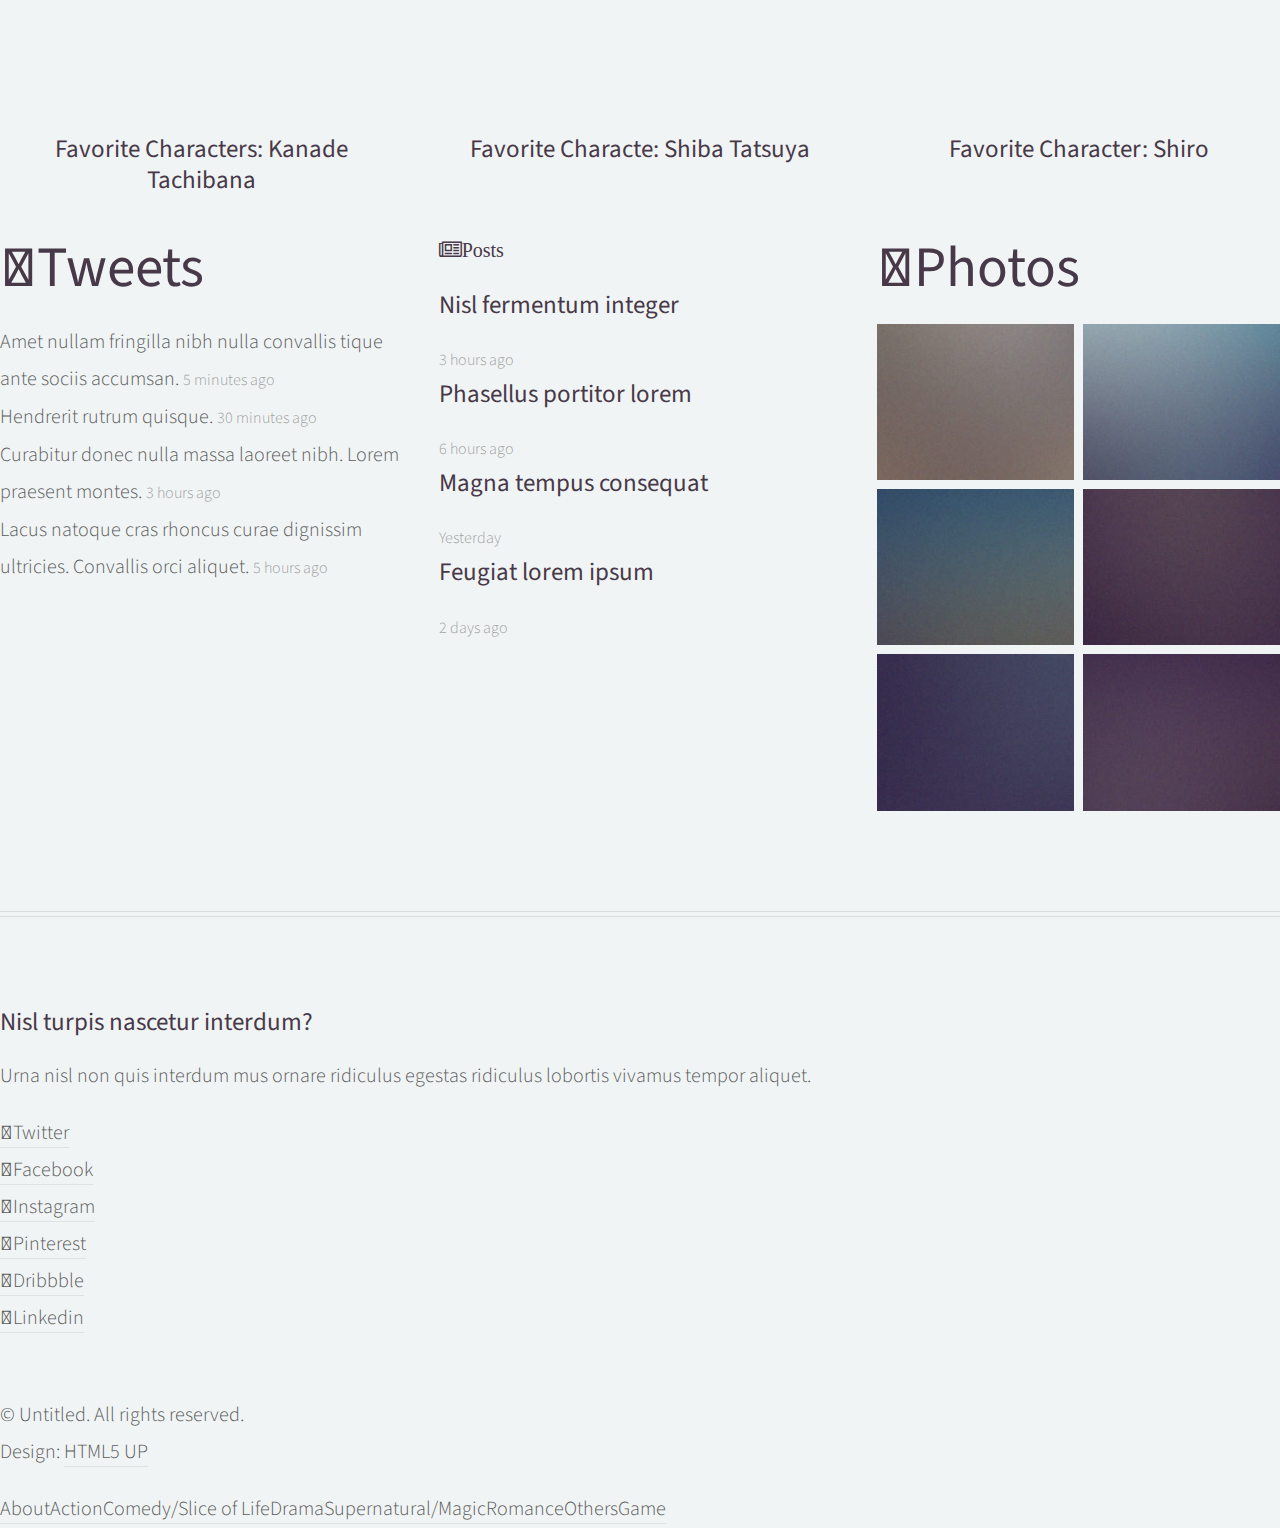
==== commit b39ca0dc: "icon news" ====
--- a/index.html
+++ b/index.html
@@ -240,7 +240,7 @@
 							<!-- Posts -->
 								<section class="4u 12u(mobile)">
 									<header>
-										<h2 class="icon fa-file circled"><span class="label">Posts</span></h2>
+										<h2 class="fa fa-newspaper-o"><span class="label">Posts</span></h2>
 									</header>
 									<ul class="divided">
 										<li>
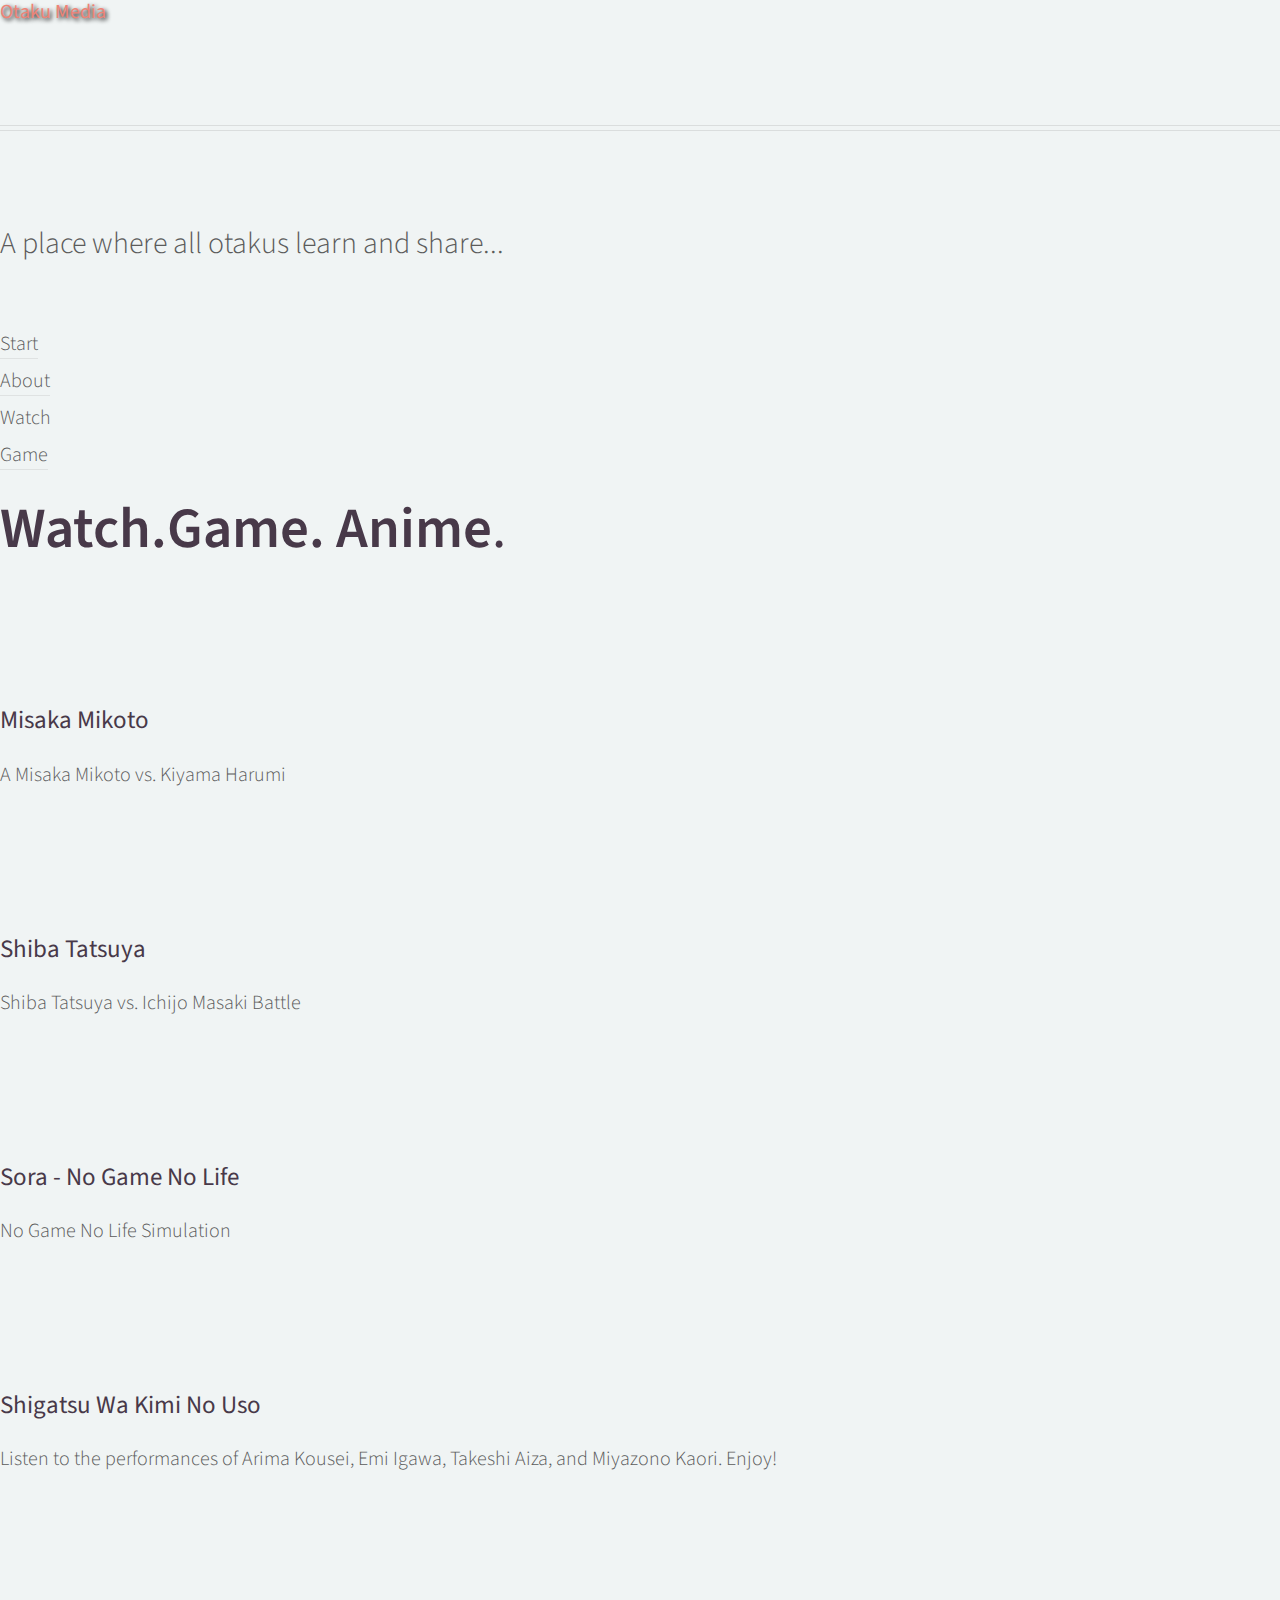
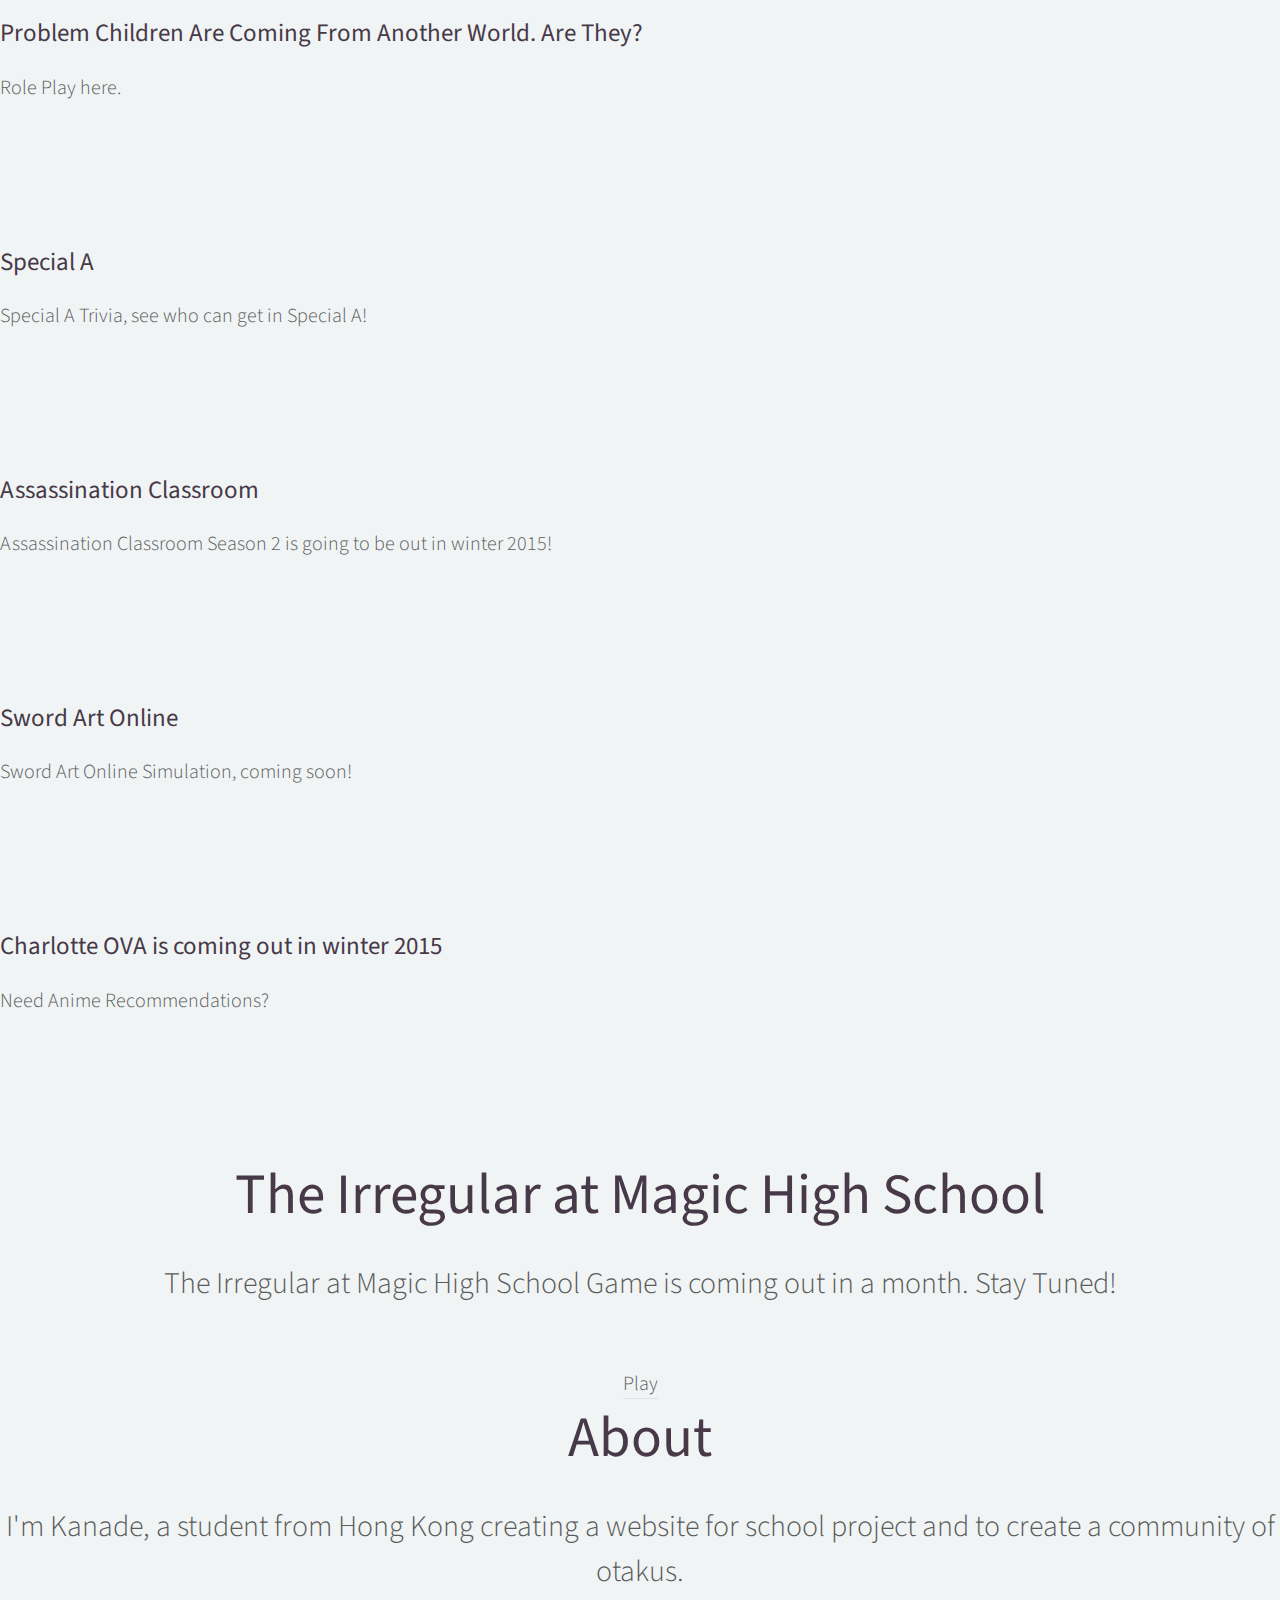
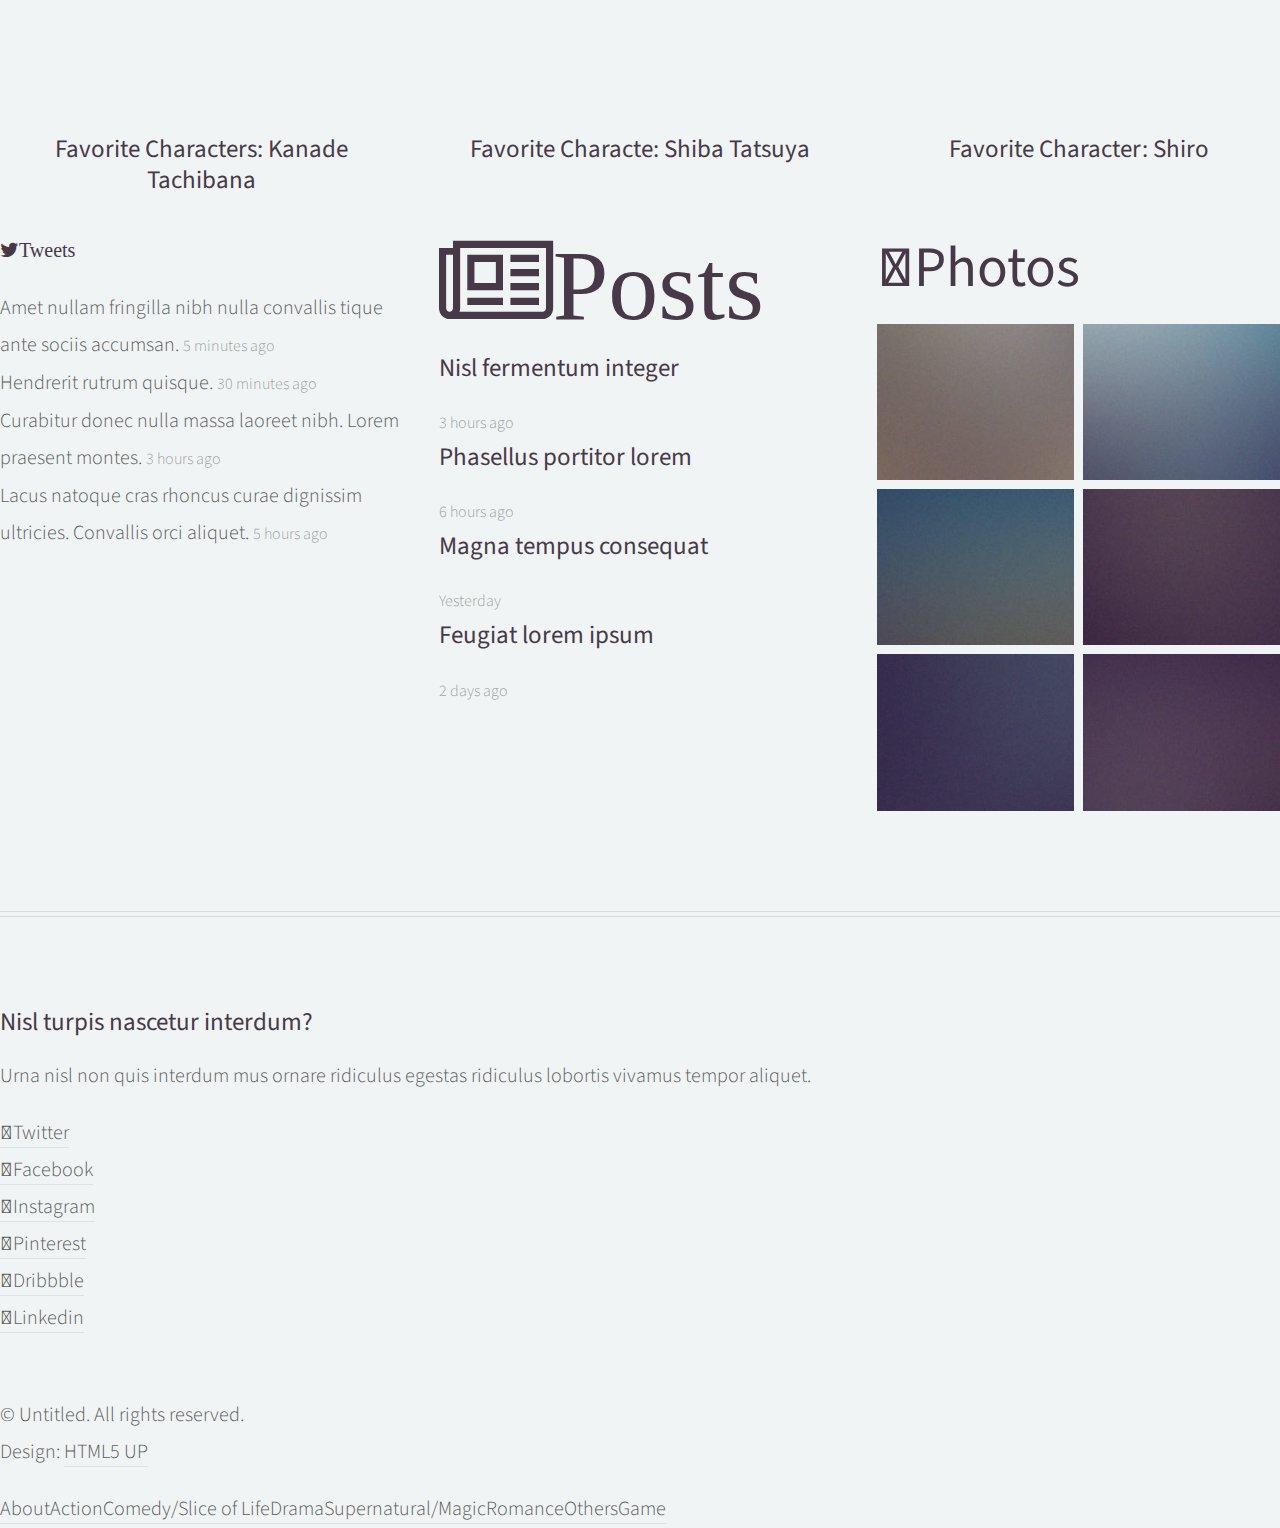
==== commit fc20f066: "twitter icon" ====
--- a/index.html
+++ b/index.html
@@ -207,7 +207,7 @@
 							<!-- Tweets -->
 								<section class="4u 12u(mobile)">
 									<header>
-										<h2 class="icon fa-twitter circled"><span class="label">Tweets</span></h2>
+										<h2 class="fa fa-twitter"><span class="label">Tweets</span></h2>
 									</header>
 									<ul class="divided">
 										<li>
@@ -240,7 +240,7 @@
 							<!-- Posts -->
 								<section class="4u 12u(mobile)">
 									<header>
-										<h2 class="fa fa-newspaper-o"><span class="label">Posts</span></h2>
+										<h2 class="fa fa-newspaper-o fa-5x"><span class="label">Posts</span></h2>
 									</header>
 									<ul class="divided">
 										<li>
